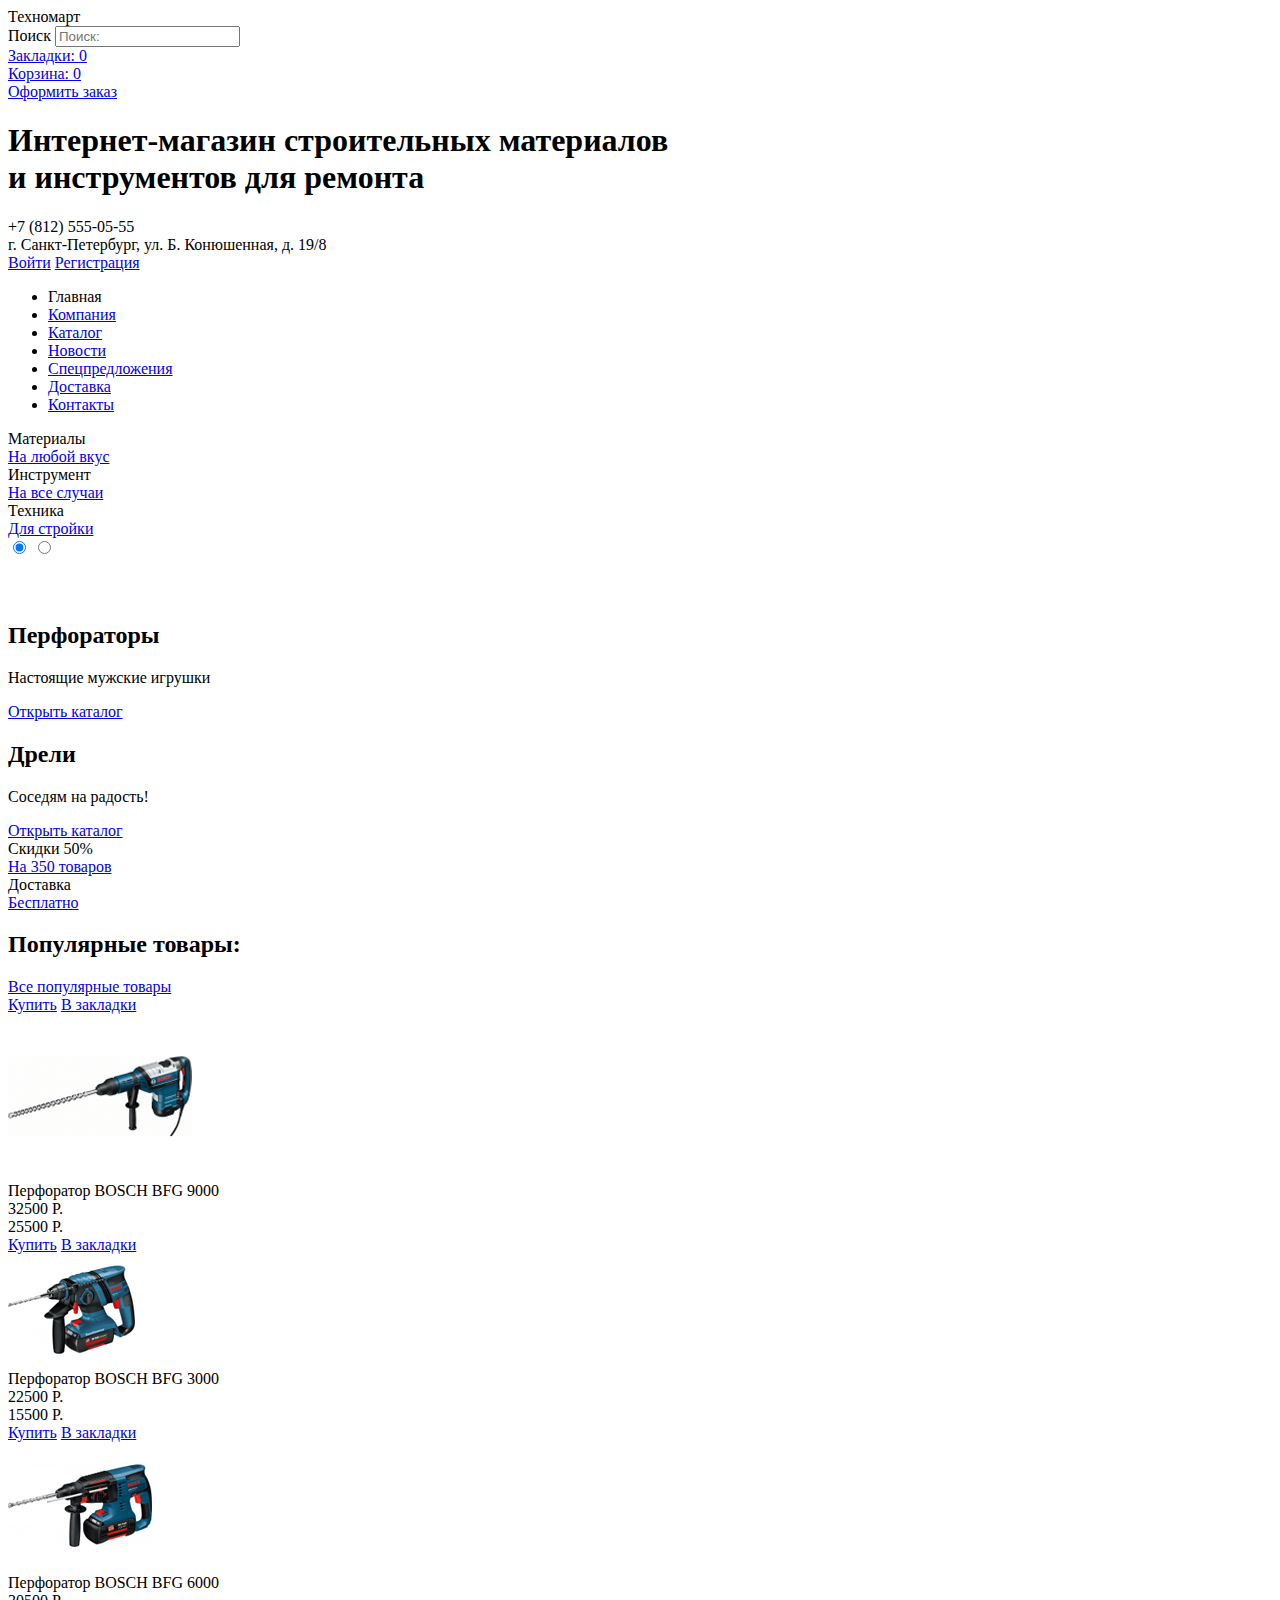
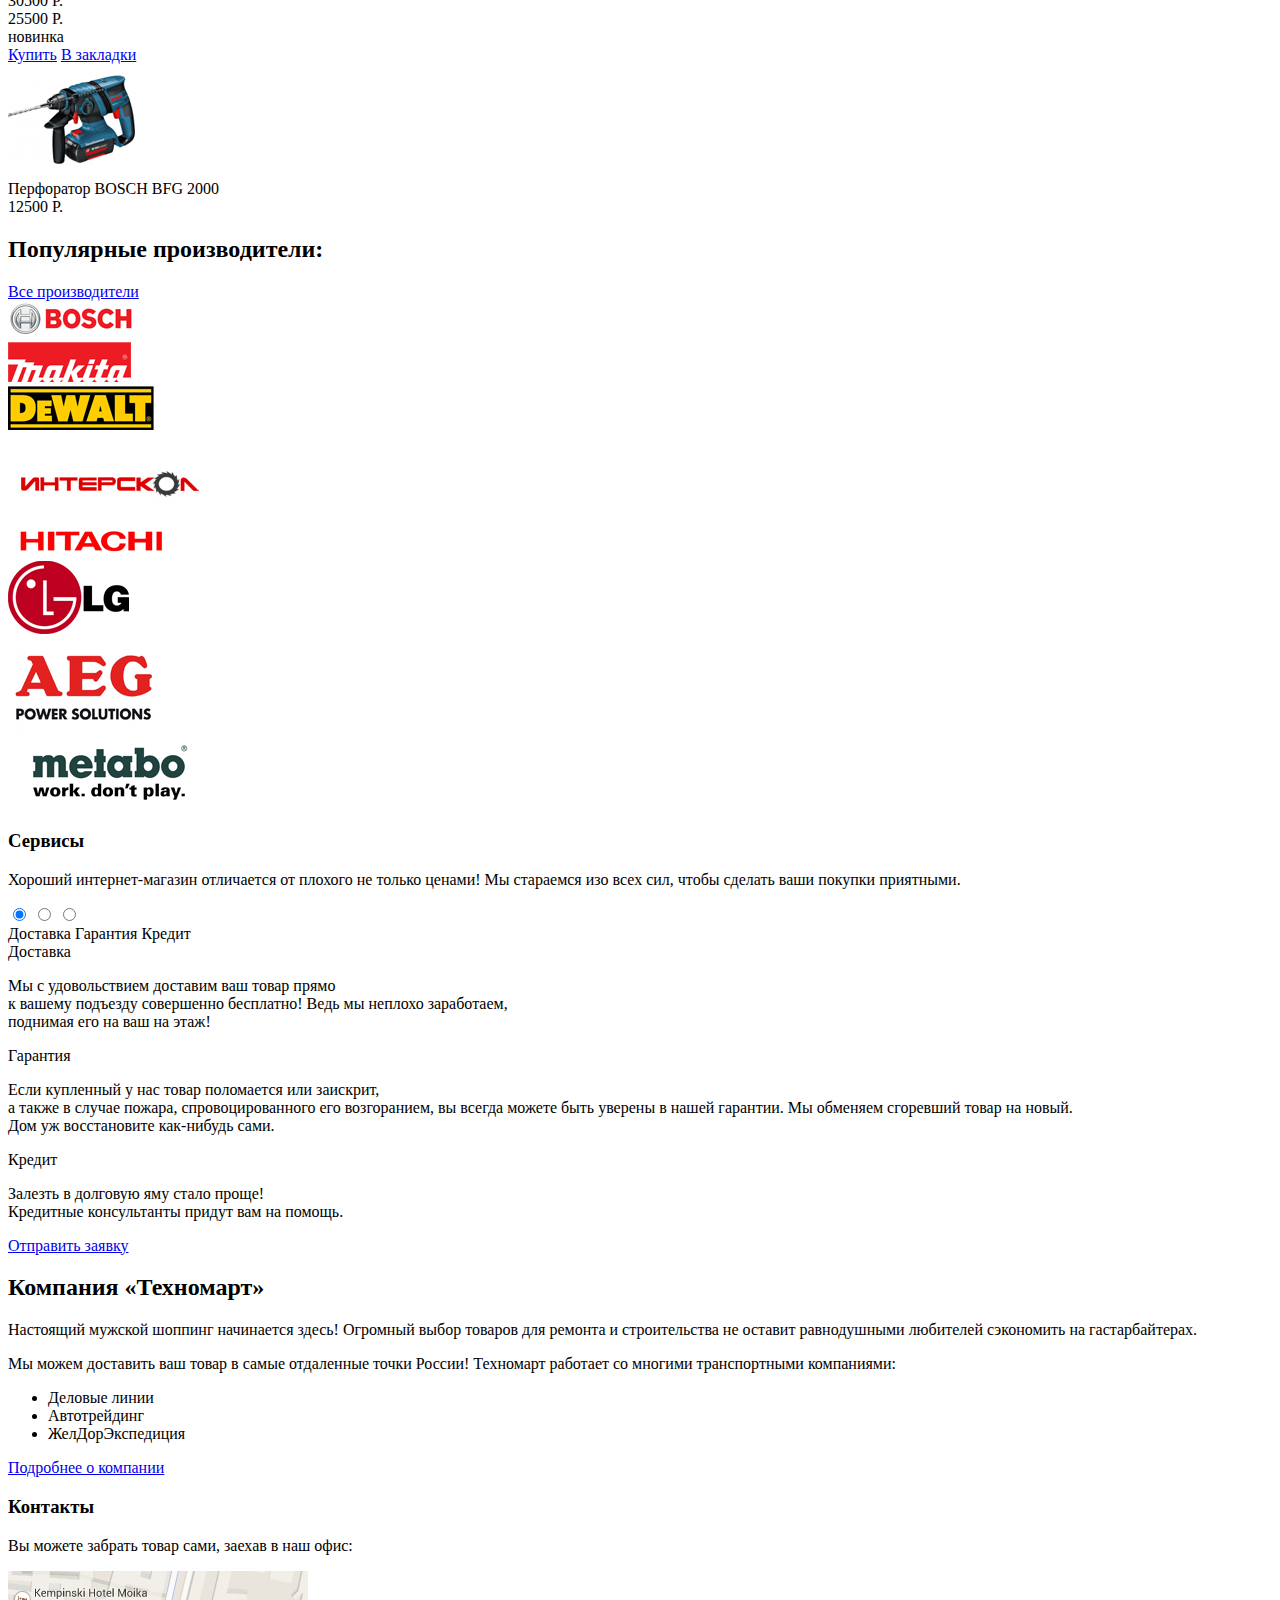
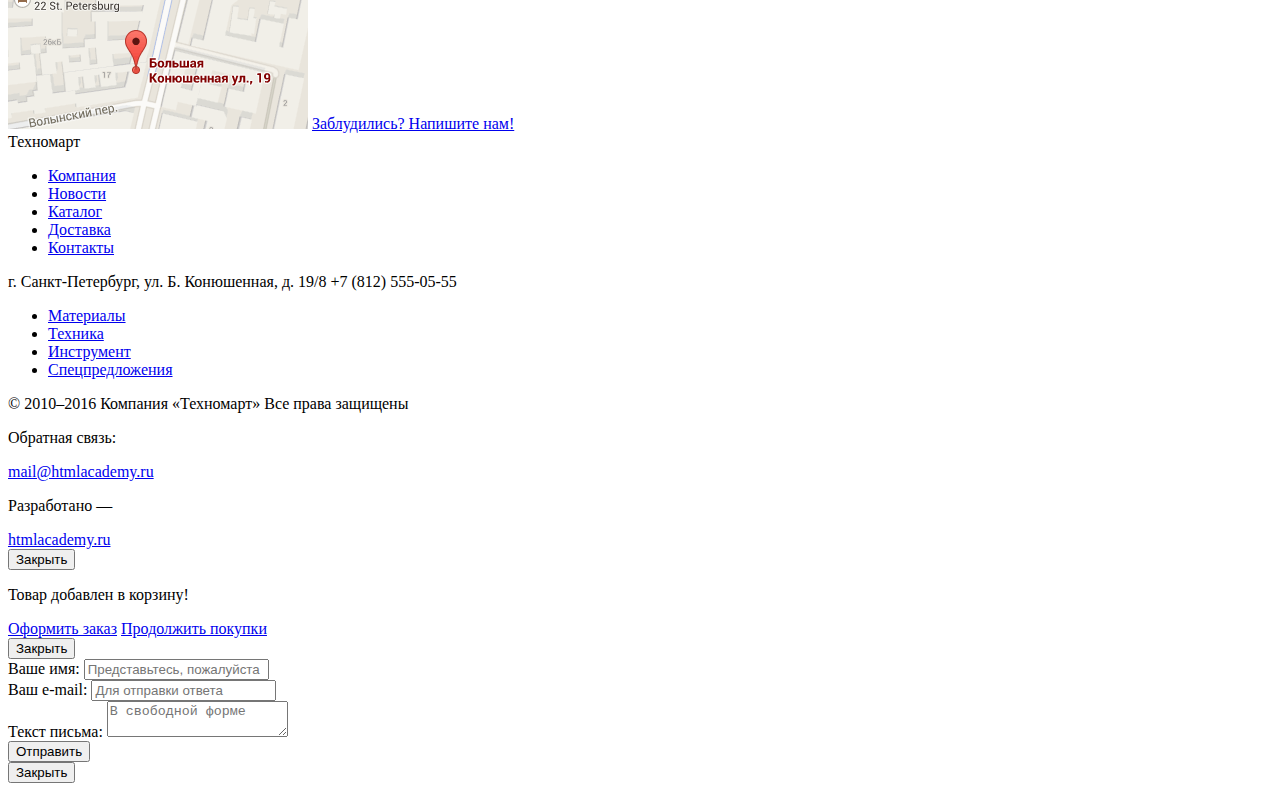
==== index.html @ 914dd33b "Add files via upload" ====
<!DOCTYPE html>
<html lang="ru">

<head>
    <meta charset="utf-8">
    <title>Техномарт-Интернет магазин строительных материалов
    </title>
    <link href="https://fonts.googleapis.com/css?family=Cuprum:400,400i%7CPT+Sans:400,700&amp;subset=cyrillic" rel="stylesheet">
    <link rel="stylesheet" href="css/normalize.css">
    <link rel="stylesheet" href="css/min.css">
</head>

<body>
    <header class="header-dominant">
        <div class="search-bookmarks">
            <div class="container clearfix">
                <a class="logo-techmart">Техномарт</a>
                <form class="formline" action="#" method="get">
                    <label for="search">Поиск</label>
                    <input type="search" class="input-formline" id="search" name="search" placeholder="Поиск:">
                </form>
                <div class="bookmark">
                    <a class="nav-line-links" href="#">Закладки: <span>0</span></a>
                </div>
                <div class="basket">
                    <a class="nav-line-links" href="#">Корзина: <span>0</span></a>
                </div>
                <div class="checkout">
                    <a class="nav-line-links" href="#">Оформить заказ</a>
                </div>
            </div>
        </div>
        <section class="header-low">
            <div class="container clearfix">
                <div class="header-left-block clearfix">
                    <h1 class="header-main-title">Интернет-магазин строительных материалов<br>и инструментов для ремонта</h1>
                    <div class="phone">+7 (812) 555-05-55
                    </div>
                    <div class="address">г. Санкт-Петербург, ул. Б. Конюшенная, д. 19/8
                    </div>
                </div>
                <div class="user-block">
                    <a class="enter" href="#">Войти</a>
                    <a class="registration" href="#">Регистрация</a>
                </div>
            </div>
            <div class="container clearfix">
                <nav class="main-menu clearfix">
                    <ul class="nav-menu">
                        <li>
                            <a class="header-nav">Главная</a>
                        </li>
                        <li>
                            <a class="header-nav" href="#">Компания</a>
                        </li>
                        <li>
                            <a class="header-nav" href="catalog.html">Каталог</a>
                        </li>
                        <li>
                            <a class="header-nav" href="#">Новости</a>
                        </li>
                        <li>
                            <a class="header-nav" href="#">Спецпредложения</a>
                        </li>
                        <li>
                            <a class="header-nav" href="#">Доставка</a>
                        </li>
                        <li>
                            <a class="header-nav" href="#">Контакты</a>
                        </li>
                    </ul>
                </nav>
            </div>
        </section>
    </header>
    <main>
        <div class="container clearfix">
            <div class="all-promo">
                <div class="up-promo clearfix">
                    <div class="content-block-a">
                        <div class="items-name">Материалы</div>
                        <div class="badge-new">
                        </div>
                        <a class="color-links" href="#">На любой вкус</a>
                    </div>
                    <div class="content-block-b">
                        <div class="items-name">Инструмент</div>
                        <a class="color-links" href="#">На все случаи</a>
                    </div>
                    <div class="content-block-c">
                        <div class="items-name">Техника</div>
                        <a class="color-links" href="#">Для стройки</a>
                    </div>
                </div>
                <div class="down-promo clearfix">
                    <div class="slider">
                        <input type="radio" id="botn-1" name="f-controls" checked>
                        <input type="radio" id="botn-2" name="f-controls">
                        <div class="slider-controls">
                            <label for="botn-1"><span class="left"><img src="img/icon-left.png" width="22" height="40" alt="<"></span></label>
                            <label for="botn-2"><span class="right"><img src="img/icon-right.png" width="22" height="40" alt=">"></span></label>
                        </div>
                        <div class="slides">
                            <div class="slide">
                                <h2 class="slide-title">Перфораторы</h2>
                                <p class="slide-text">Наcтоящие мужские игрушки</p>
                                <a class="open-catalog" href="catalog.html">Открыть каталог</a>
                            </div>
                            <div class="slide">
                                <h2 class="slide-title">Дрели</h2>
                                <p class="slide-text">Cоседям на радость!</p>
                                <a class="open-catalog" href="#">Открыть каталог</a>
                            </div>
                        </div>
                    </div>
                    <div class="down-promo-right">
                        <div class="content-block-d">
                            <div class="items-name">Скидки 50%</div>
                            <a class="color-links" href="#">На 350 товаров</a>
                        </div>
                        <div class="content-block-e">
                            <div class="items-name">Доставка</div>
                            <a class="color-links" href="#">Бесплатно</a>
                        </div>
                    </div>
                </div>
            </div>
            <div class="popular-products clearfix">
                <h2 class="main-pop-products">Популярные товары:</h2>
                <a class="link-main-pop-products" href="#">Все популярные товары</a>
            </div>
            <div class="items">
                <div class="item">
                    <div class="actions">
                        <a class="buy" href="#">Купить</a>
                        <a class="buy-bookmarks" href="#">В закладки</a>
                    </div>
                    <div class="item-image">
                        <img class="perforator" src="img/9000.jpg" width="184" height="164" alt="Перфоратор">
                    </div>
                    <div class="item-title">Перфоратор BOSCH BFG 9000
                    </div>
                    <div class="del">32500 Р.
                    </div>
                    <div class="price">25500 Р.
                    </div>
                </div>
                <div class="item">
                    <div class="actions">
                        <a class="buy" href="#">Купить</a>
                        <a class="buy-bookmarks" href="#">В закладки</a>
                    </div>
                    <div class="item-image">
                        <img class="perforator two" src="img/3000.png" width="127" height="112" alt="Перфоратор">
                    </div>
                    <div class="item-title">Перфоратор BOSCH BFG 3000
                    </div>
                    <div class="del">22500 P.
                    </div>
                    <div class="price">15500 P.
                    </div>
                </div>
                <div class="item">
                    <div class="actions">
                        <a class="buy" href="#">Купить</a>
                        <a class="buy-bookmarks" href="#">В закладки</a>
                    </div>
                    <div class="item-image">
                        <img class="perforator three" src="img/6000.jpg" width="144" height="128" alt="Перфоратор">
                    </div>
                    <div class="item-title">Перфоратор BOSCH BFG 6000
                    </div>
                    <div class="del">30500 Р.
                    </div>
                    <div class="price">25500 Р.
                    </div>
                </div>
                <div class="item">
                    <div class="flag flag-new">новинка
                    </div>
                    <div class="actions">
                        <a class="buy" href="#">Купить</a>
                        <a class="buy-bookmarks" href="#">В закладки</a>
                    </div>
                    <div class="item-image">
                        <img class="perforator four" src="img/2000.jpg" width="127" height="112" alt="Перфоратор">
                    </div>
                    <div class="item-title">Перфоратор BOSCH BFG 2000
                    </div>
                    <div class="price">12500 Р.
                    </div>
                </div>
            </div>
        </div>
        <div class="container clearfix">
            <div class="popular-products brand-head clearfix">
                <h2 class="main-pop-products">Популярные производители:</h2>
                <a class="link-main-pop-products" href="#">Все производители</a>
            </div>
            <div class="brands">
                <a class="brand-badge" href="#"><img src="img/bosch.png" width="126" height="37" alt="Bosch"></a>
            </div>
            <div class="brands">
                <a class="brand-badge-2" href="#"><img src="img/Makita.png " width="123" height="40" alt="Makita"></a>
            </div>
            <div class="brands">
                <a class="brand-badge-3" href="#"><img src="img/DeWALT.png " width="146" height="44" alt="DeWalt"></a>
            </div>
            <div class="brands">
                <a class="brand-badge-4" href="#"><img src="img/Interskol.png" width="200" height="88" alt="Интерскол"></a>
            </div>
            <div class="brands">
                <a class="brand-badge-5" href="#"><img src="img/Hitachi.png" width="169" height="31" alt="Hitachi"></a>
            </div>
            <div class="brands">
                <a class="brand-badge-6" href="#"><img src="img/LG.png" width="121" height="73" alt="LG"></a>
            </div>
            <div class="brands">
                <a class="brand-badge-7" href="#"><img src="img/AEG.png" width="151" height="96" alt="AEG"></a>
            </div>
            <div class="brands">
                <a class="brand-badge-6" href="#"><img src="img/Metabo.png" width="204" height="69" alt="Metabo"></a>
            </div>
        </div>
        <section class="services">
            <div class="container clearfix">
                <h3 class="h-down">Сервисы</h3>
                <p class="pre-slider">Хороший интернет-магазин отличается от плохого не только ценами! Мы стараемся изо всех сил, чтобы сделать
                    ваши покупки приятными.</p>
                <div class="s-slider">
                    <input type="radio" id="btn-1" name="controls" checked>
                    <input type="radio" id="btn-2" name="controls">
                    <input type="radio" id="btn-3" name="controls">
                    <div class="s-slider-controls">
                        <label for="btn-1">Доставка</label>
                        <label for="btn-2">Гарантия</label>
                        <label for="btn-3">Кредит</label>
                    </div>
                    <div class="s-slides">
                        <div class="s-slide">
                            <div class="s-slide-text">
                                <div class="title-s-slide">Доставка
                                </div>
                                <p class="s-slider-text2">Мы с удовольствием доставим ваш товар прямо<br>к вашему подъезду совершенно бесплатно! Ведь
                                    мы неплохо заработаем,<br>поднимая его на ваш на этаж!</p>
                            </div>
                        </div>
                        <div class="s-slide">
                            <div class="s-slide-text">
                                <div class="title-s-slide">Гарантия
                                </div>
                                <p>Если купленный у нас товар поломается или заискрит,<br>а также в случае пожара, спровоцированного
                                    его возгоранием, вы всегда можете быть уверены в нашей гарантии. Мы обменяем сгоревший
                                    товар на новый.<br>Дом уж восстановите как-нибудь сами.</p>
                            </div>
                        </div>
                        <div class="s-slide">
                            <div class="s-slide-text">
                                <div class="title-s-slide">Кредит
                                </div>
                                <p>Залезть в долговую яму стало проще!<br>Кредитные консультанты придут вам на помощь.</p>
                                <a class="credit-a" href="#">Отправить заявку</a>
                            </div>
                        </div>
                    </div>
                </div>
            </div>
        </section>
        <section class="maps">
            <div class="container clearfix">
                <div class="section-technomart">
                    <h2 class="h-down">Компания &laquo;Техномарт&raquo;</h2>
                    <p class="maps-text-1">Настоящий мужской шоппинг начинается здесь! Огромный выбор товаров для ремонта и строительства не оставит
                        равнодушными любителей сэкономить на гастарбайтерах.</p>
                    <p class="maps-text-2">Мы можем доставить ваш товар в самые отдаленные точки России! Техномарт работает со мнoгими транспортными
                        компаниями:
                    </p>
                    <ul>
                        <li class="shipping">Деловые линии</li>
                        <li class="shipping">Автотрейдинг</li>
                        <li class="shipping">ЖелДорЭкспедиция</li>
                    </ul>
                    <a class="btn" href="#">Подробнее о компании</a>
                </div>
                <div class="section-map">
                    <h3 class="h-down">Контакты</h3>
                    <p>Вы можете забрать товар сами, заехав в наш офис:</p>
                    <a class="js-open-map" href="https://yandex.ru/maps/?um=constructor%3AYdsburg61lhmFoOM_lhjQxJUyZzLpT1c&source=constructorLink"><img src="img/map.png" width="300" height="158" alt="Карта проезда"></a>
                    <a class="btn-feedback" href="#">Заблудились? Напишите нам!</a>
                </div>
            </div>
        </section>
    </main>
    <footer class="main-footer">
        <div class="blue-back">
            <div class="container clearfix">
                <div class="logo-low">
                    <a class="logo-techmart">Техномарт</a>
                </div>
                <nav class="low-menu-1">
                    <ul class="low-list-1">
                        <li>
                            <a href="#">Компания</a>
                        </li>
                        <li>
                            <a href="#">Новости</a>
                        </li>
                        <li>
                            <a href="catalog.html">Каталог</a>
                        </li>
                        <li>
                            <a href="#">Доставка</a>
                        </li>
                        <li>
                            <a href="#">Контакты</a>
                        </li>
                    </ul>
                </nav>
            </div>
            <div class="low-nav2">
                <div class="container clearfix">
                    <div class="footer-contacts">г. Санкт-Петербург, ул. Б. Конюшенная, д. 19/8 +7 (812) 555-05-55
                    </div>
                    <nav class="low-menu-2">
                        <ul class="low-list-2">
                            <li>
                                <a href="#">Материалы</a>
                            </li>
                            <li>
                                <a href="#">Техника</a>
                            </li>
                            <li>
                                <a href="#">Инструмент</a>
                            </li>
                            <li>
                                <a href="#">Спецпредложения</a>
                            </li>
                        </ul>
                    </nav>
                </div>
            </div>
        </div>
        <section class="footer-social">
            <div class="container clearfix">
                <div class="copyright">
                    <p>&#169; 2010&ndash;2016 Компания &laquo;Техномарт&raquo; Все права защищены</p>
                </div>
                <div class="social">
                    <a class="social-btn sprite-icon-vk" href="https://vk.com"></a>
                    <a class="social-btn sprite-icon-facebook" href="#"></a>
                    <a class="social-btn sprite-icon-instagramm" href="#"></a>
                </div>
                <div class="developer">
                    <p>Обратная связь:</p>
                    <a href="mailto:mail@htmlacademy.ru">mail@htmlacademy.ru</a>
                </div>
                <div class="developer end">
                    <p>Разработано &mdash;</p>
                    <a href="#">htmlacademy.ru</a>
                </div>
            </div>
        </section>
    </footer>
    <!--модальные окна-->
    <div class="pop-up-basket">
        <button class="pop-up-basket-close" type="button" title="Закрыть">Закрыть</button>
        <div class="pop-up-order">
            <p class="pop-up-message">Товар добавлен в корзину!</p>
        </div>
        <a href="#" class="link-main-pop-products order">Оформить заказ</a>
        <a href="#" class="link-main-pop-products continue">Продолжить покупки</a>
    </div>
    <form class="pop-up-letter" action="https://echo.htmlacademy.ru" method="post">
        <button class="pop-up-basket-close" type="button" title="Закрыть">Закрыть</button>
        <div class="name-field">
            <label for="name">Ваше имя:</label>
            <input type="text" id="name" name="name" placeholder="Представьтесь, пожалуйста" required>
        </div>
        <div class="email-field">
            <label for="mail">Ваш e-mail:</label>
            <input type="email" id="mail" name="email" placeholder="Для отправки ответа" required>
        </div>
        <div class="letter-text">
            <label for="letter">Текст письма:</label>
            <textarea id="letter" name="letter" placeholder="В свободной форме" required></textarea>
        </div>
        <button type="submit" class="link-main-pop-products pop-up-btn">Отправить</button>
    </form>
    <div class="modal-content-map">
        <button class="pop-up-basket-close map-close" type="button" title="Закрыть">Закрыть</button>
        <script type="text/javascript" charset="utf-8" async src="https://api-maps.yandex.ru/services/constructor/1.0/js/?sid=Ydsburg61lhmFoOM_lhjQxJUyZzLpT1c&amp;width=940&amp;height=476&amp;lang=ru_RU&amp;sourceType=constructor&amp;scroll=true"></script>
    </div>
    <script src="js/min.js"></script>
</body>

</html>
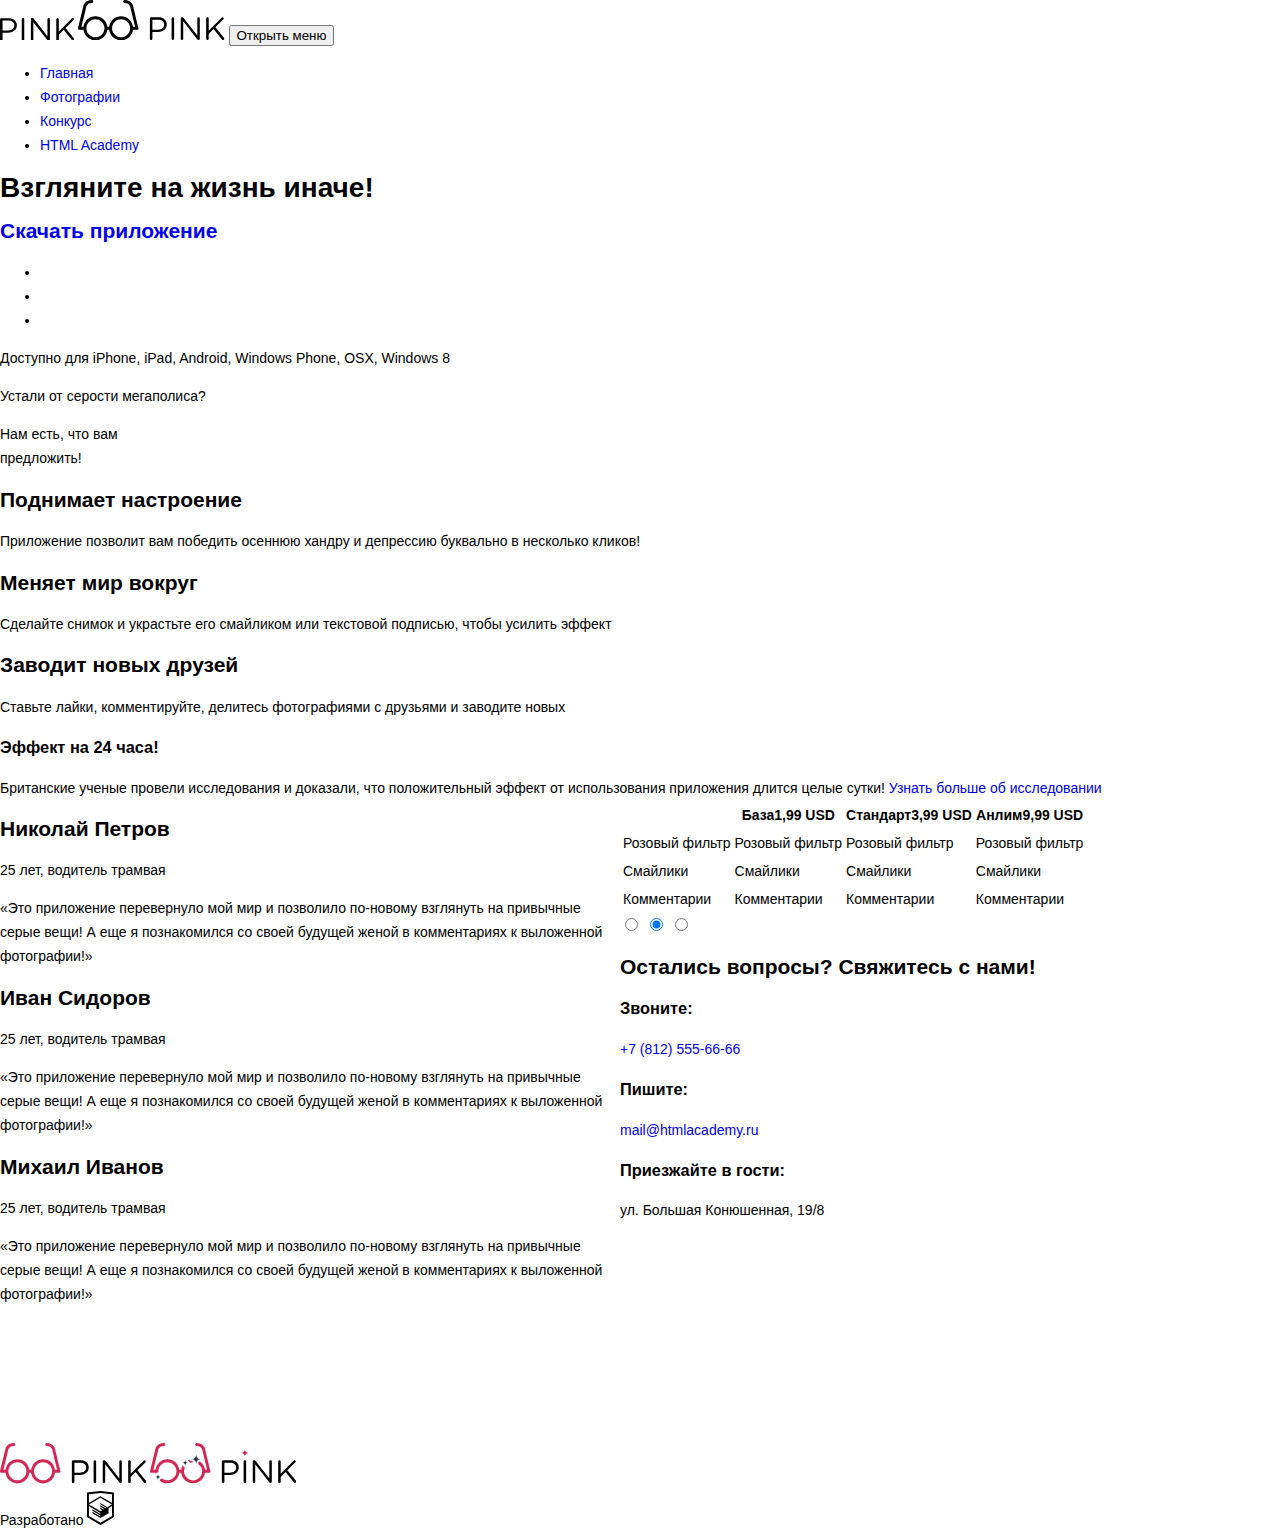
==== commit be321415: "Update index.html" ====
--- a/index.html
+++ b/index.html
@@ -2,395 +2,284 @@
 <html lang="ru">
 
 <head>
-    <meta charset="utf-8">
-    <title>Техномарт-Интернет магазин строительных материалов
-    </title>
-    <link href="https://fonts.googleapis.com/css?family=Cuprum:400,400i%7CPT+Sans:400,700&amp;subset=cyrillic" rel="stylesheet">
-    <link rel="stylesheet" href="css/normalize.css">
-    <link rel="stylesheet" href="css/min.css">
+  <meta charset="utf-8">
+  <meta name="viewport" content="width=device-width, inital-scale=1.0">
+  <meta name="format-detection" content="telephone=no">
+  <title>HTML Academy: Пинк</title>
+  <link rel="stylesheet" href="css/animate.css">
+  <link rel="stylesheet" href="css/style.css">
+  <script src="js/wow.min.js"></script>
 </head>
 
 <body>
-    <header class="header-dominant">
-        <div class="search-bookmarks">
-            <div class="container clearfix">
-                <a class="logo-techmart">Техномарт</a>
-                <form class="formline" action="#" method="get">
-                    <label for="search">Поиск</label>
-                    <input type="search" class="input-formline" id="search" name="search" placeholder="Поиск:">
-                </form>
-                <div class="bookmark">
-                    <a class="nav-line-links" href="#">Закладки: <span>0</span></a>
-                </div>
-                <div class="basket">
-                    <a class="nav-line-links" href="#">Корзина: <span>0</span></a>
-                </div>
-                <div class="checkout">
-                    <a class="nav-line-links" href="#">Оформить заказ</a>
-                </div>
-            </div>
-        </div>
-        <section class="header-low">
-            <div class="container clearfix">
-                <div class="header-left-block clearfix">
-                    <h1 class="header-main-title">Интернет-магазин строительных материалов<br>и инструментов для ремонта</h1>
-                    <div class="phone">+7 (812) 555-05-55
-                    </div>
-                    <div class="address">г. Санкт-Петербург, ул. Б. Конюшенная, д. 19/8
-                    </div>
-                </div>
-                <div class="user-block">
-                    <a class="enter" href="#">Войти</a>
-                    <a class="registration" href="#">Регистрация</a>
-                </div>
-            </div>
-            <div class="container clearfix">
-                <nav class="main-menu clearfix">
-                    <ul class="nav-menu">
-                        <li>
-                            <a class="header-nav">Главная</a>
-                        </li>
-                        <li>
-                            <a class="header-nav" href="#">Компания</a>
-                        </li>
-                        <li>
-                            <a class="header-nav" href="catalog.html">Каталог</a>
-                        </li>
-                        <li>
-                            <a class="header-nav" href="#">Новости</a>
-                        </li>
-                        <li>
-                            <a class="header-nav" href="#">Спецпредложения</a>
-                        </li>
-                        <li>
-                            <a class="header-nav" href="#">Доставка</a>
-                        </li>
-                        <li>
-                            <a class="header-nav" href="#">Контакты</a>
-                        </li>
-                    </ul>
-                </nav>
-            </div>
-        </section>
-    </header>
-    <main>
-        <div class="container clearfix">
-            <div class="all-promo">
-                <div class="up-promo clearfix">
-                    <div class="content-block-a">
-                        <div class="items-name">Материалы</div>
-                        <div class="badge-new">
-                        </div>
-                        <a class="color-links" href="#">На любой вкус</a>
-                    </div>
-                    <div class="content-block-b">
-                        <div class="items-name">Инструмент</div>
-                        <a class="color-links" href="#">На все случаи</a>
-                    </div>
-                    <div class="content-block-c">
-                        <div class="items-name">Техника</div>
-                        <a class="color-links" href="#">Для стройки</a>
-                    </div>
-                </div>
-                <div class="down-promo clearfix">
-                    <div class="slider">
-                        <input type="radio" id="botn-1" name="f-controls" checked>
-                        <input type="radio" id="botn-2" name="f-controls">
-                        <div class="slider-controls">
-                            <label for="botn-1"><span class="left"><img src="img/icon-left.png" width="22" height="40" alt="<"></span></label>
-                            <label for="botn-2"><span class="right"><img src="img/icon-right.png" width="22" height="40" alt=">"></span></label>
-                        </div>
-                        <div class="slides">
-                            <div class="slide">
-                                <h2 class="slide-title">Перфораторы</h2>
-                                <p class="slide-text">Наcтоящие мужские игрушки</p>
-                                <a class="open-catalog" href="catalog.html">Открыть каталог</a>
-                            </div>
-                            <div class="slide">
-                                <h2 class="slide-title">Дрели</h2>
-                                <p class="slide-text">Cоседям на радость!</p>
-                                <a class="open-catalog" href="#">Открыть каталог</a>
-                            </div>
-                        </div>
-                    </div>
-                    <div class="down-promo-right">
-                        <div class="content-block-d">
-                            <div class="items-name">Скидки 50%</div>
-                            <a class="color-links" href="#">На 350 товаров</a>
-                        </div>
-                        <div class="content-block-e">
-                            <div class="items-name">Доставка</div>
-                            <a class="color-links" href="#">Бесплатно</a>
-                        </div>
-                    </div>
-                </div>
-            </div>
-            <div class="popular-products clearfix">
-                <h2 class="main-pop-products">Популярные товары:</h2>
-                <a class="link-main-pop-products" href="#">Все популярные товары</a>
-            </div>
-            <div class="items">
-                <div class="item">
-                    <div class="actions">
-                        <a class="buy" href="#">Купить</a>
-                        <a class="buy-bookmarks" href="#">В закладки</a>
-                    </div>
-                    <div class="item-image">
-                        <img class="perforator" src="img/9000.jpg" width="184" height="164" alt="Перфоратор">
-                    </div>
-                    <div class="item-title">Перфоратор BOSCH BFG 9000
-                    </div>
-                    <div class="del">32500 Р.
-                    </div>
-                    <div class="price">25500 Р.
-                    </div>
-                </div>
-                <div class="item">
-                    <div class="actions">
-                        <a class="buy" href="#">Купить</a>
-                        <a class="buy-bookmarks" href="#">В закладки</a>
-                    </div>
-                    <div class="item-image">
-                        <img class="perforator two" src="img/3000.png" width="127" height="112" alt="Перфоратор">
-                    </div>
-                    <div class="item-title">Перфоратор BOSCH BFG 3000
-                    </div>
-                    <div class="del">22500 P.
-                    </div>
-                    <div class="price">15500 P.
-                    </div>
-                </div>
-                <div class="item">
-                    <div class="actions">
-                        <a class="buy" href="#">Купить</a>
-                        <a class="buy-bookmarks" href="#">В закладки</a>
-                    </div>
-                    <div class="item-image">
-                        <img class="perforator three" src="img/6000.jpg" width="144" height="128" alt="Перфоратор">
-                    </div>
-                    <div class="item-title">Перфоратор BOSCH BFG 6000
-                    </div>
-                    <div class="del">30500 Р.
-                    </div>
-                    <div class="price">25500 Р.
-                    </div>
-                </div>
-                <div class="item">
-                    <div class="flag flag-new">новинка
-                    </div>
-                    <div class="actions">
-                        <a class="buy" href="#">Купить</a>
-                        <a class="buy-bookmarks" href="#">В закладки</a>
-                    </div>
-                    <div class="item-image">
-                        <img class="perforator four" src="img/2000.jpg" width="127" height="112" alt="Перфоратор">
-                    </div>
-                    <div class="item-title">Перфоратор BOSCH BFG 2000
-                    </div>
-                    <div class="price">12500 Р.
-                    </div>
-                </div>
-            </div>
-        </div>
-        <div class="container clearfix">
-            <div class="popular-products brand-head clearfix">
-                <h2 class="main-pop-products">Популярные производители:</h2>
-                <a class="link-main-pop-products" href="#">Все производители</a>
-            </div>
-            <div class="brands">
-                <a class="brand-badge" href="#"><img src="img/bosch.png" width="126" height="37" alt="Bosch"></a>
-            </div>
-            <div class="brands">
-                <a class="brand-badge-2" href="#"><img src="img/Makita.png " width="123" height="40" alt="Makita"></a>
-            </div>
-            <div class="brands">
-                <a class="brand-badge-3" href="#"><img src="img/DeWALT.png " width="146" height="44" alt="DeWalt"></a>
-            </div>
-            <div class="brands">
-                <a class="brand-badge-4" href="#"><img src="img/Interskol.png" width="200" height="88" alt="Интерскол"></a>
-            </div>
-            <div class="brands">
-                <a class="brand-badge-5" href="#"><img src="img/Hitachi.png" width="169" height="31" alt="Hitachi"></a>
-            </div>
-            <div class="brands">
-                <a class="brand-badge-6" href="#"><img src="img/LG.png" width="121" height="73" alt="LG"></a>
-            </div>
-            <div class="brands">
-                <a class="brand-badge-7" href="#"><img src="img/AEG.png" width="151" height="96" alt="AEG"></a>
-            </div>
-            <div class="brands">
-                <a class="brand-badge-6" href="#"><img src="img/Metabo.png" width="204" height="69" alt="Metabo"></a>
-            </div>
-        </div>
-        <section class="services">
-            <div class="container clearfix">
-                <h3 class="h-down">Сервисы</h3>
-                <p class="pre-slider">Хороший интернет-магазин отличается от плохого не только ценами! Мы стараемся изо всех сил, чтобы сделать
-                    ваши покупки приятными.</p>
-                <div class="s-slider">
-                    <input type="radio" id="btn-1" name="controls" checked>
-                    <input type="radio" id="btn-2" name="controls">
-                    <input type="radio" id="btn-3" name="controls">
-                    <div class="s-slider-controls">
-                        <label for="btn-1">Доставка</label>
-                        <label for="btn-2">Гарантия</label>
-                        <label for="btn-3">Кредит</label>
-                    </div>
-                    <div class="s-slides">
-                        <div class="s-slide">
-                            <div class="s-slide-text">
-                                <div class="title-s-slide">Доставка
-                                </div>
-                                <p class="s-slider-text2">Мы с удовольствием доставим ваш товар прямо<br>к вашему подъезду совершенно бесплатно! Ведь
-                                    мы неплохо заработаем,<br>поднимая его на ваш на этаж!</p>
-                            </div>
-                        </div>
-                        <div class="s-slide">
-                            <div class="s-slide-text">
-                                <div class="title-s-slide">Гарантия
-                                </div>
-                                <p>Если купленный у нас товар поломается или заискрит,<br>а также в случае пожара, спровоцированного
-                                    его возгоранием, вы всегда можете быть уверены в нашей гарантии. Мы обменяем сгоревший
-                                    товар на новый.<br>Дом уж восстановите как-нибудь сами.</p>
-                            </div>
-                        </div>
-                        <div class="s-slide">
-                            <div class="s-slide-text">
-                                <div class="title-s-slide">Кредит
-                                </div>
-                                <p>Залезть в долговую яму стало проще!<br>Кредитные консультанты придут вам на помощь.</p>
-                                <a class="credit-a" href="#">Отправить заявку</a>
-                            </div>
-                        </div>
-                    </div>
-                </div>
-            </div>
-        </section>
-        <section class="maps">
-            <div class="container clearfix">
-                <div class="section-technomart">
-                    <h2 class="h-down">Компания &laquo;Техномарт&raquo;</h2>
-                    <p class="maps-text-1">Настоящий мужской шоппинг начинается здесь! Огромный выбор товаров для ремонта и строительства не оставит
-                        равнодушными любителей сэкономить на гастарбайтерах.</p>
-                    <p class="maps-text-2">Мы можем доставить ваш товар в самые отдаленные точки России! Техномарт работает со мнoгими транспортными
-                        компаниями:
-                    </p>
-                    <ul>
-                        <li class="shipping">Деловые линии</li>
-                        <li class="shipping">Автотрейдинг</li>
-                        <li class="shipping">ЖелДорЭкспедиция</li>
-                    </ul>
-                    <a class="btn" href="#">Подробнее о компании</a>
-                </div>
-                <div class="section-map">
-                    <h3 class="h-down">Контакты</h3>
-                    <p>Вы можете забрать товар сами, заехав в наш офис:</p>
-                    <a class="js-open-map" href="https://yandex.ru/maps/?um=constructor%3AYdsburg61lhmFoOM_lhjQxJUyZzLpT1c&source=constructorLink"><img src="img/map.png" width="300" height="158" alt="Карта проезда"></a>
-                    <a class="btn-feedback" href="#">Заблудились? Напишите нам!</a>
-                </div>
-            </div>
-        </section>
-    </main>
-    <footer class="main-footer">
-        <div class="blue-back">
-            <div class="container clearfix">
-                <div class="logo-low">
-                    <a class="logo-techmart">Техномарт</a>
-                </div>
-                <nav class="low-menu-1">
-                    <ul class="low-list-1">
-                        <li>
-                            <a href="#">Компания</a>
-                        </li>
-                        <li>
-                            <a href="#">Новости</a>
-                        </li>
-                        <li>
-                            <a href="catalog.html">Каталог</a>
-                        </li>
-                        <li>
-                            <a href="#">Доставка</a>
-                        </li>
-                        <li>
-                            <a href="#">Контакты</a>
-                        </li>
-                    </ul>
-                </nav>
-            </div>
-            <div class="low-nav2">
-                <div class="container clearfix">
-                    <div class="footer-contacts">г. Санкт-Петербург, ул. Б. Конюшенная, д. 19/8 +7 (812) 555-05-55
-                    </div>
-                    <nav class="low-menu-2">
-                        <ul class="low-list-2">
-                            <li>
-                                <a href="#">Материалы</a>
-                            </li>
-                            <li>
-                                <a href="#">Техника</a>
-                            </li>
-                            <li>
-                                <a href="#">Инструмент</a>
-                            </li>
-                            <li>
-                                <a href="#">Спецпредложения</a>
-                            </li>
-                        </ul>
-                    </nav>
-                </div>
-            </div>
-        </div>
-        <section class="footer-social">
-            <div class="container clearfix">
-                <div class="copyright">
-                    <p>&#169; 2010&ndash;2016 Компания &laquo;Техномарт&raquo; Все права защищены</p>
-                </div>
-                <div class="social">
-                    <a class="social-btn sprite-icon-vk" href="https://vk.com"></a>
-                    <a class="social-btn sprite-icon-facebook" href="#"></a>
-                    <a class="social-btn sprite-icon-instagramm" href="#"></a>
-                </div>
-                <div class="developer">
-                    <p>Обратная связь:</p>
-                    <a href="mailto:mail@htmlacademy.ru">mail@htmlacademy.ru</a>
-                </div>
-                <div class="developer end">
-                    <p>Разработано &mdash;</p>
-                    <a href="#">htmlacademy.ru</a>
-                </div>
-            </div>
-        </section>
+  <header class="page-header">
+    <div class="page-header__control-panel">
+      <div class="page-header__container">
+        <a class="page-header__logo" href="#">
+          <svg class="page-header__logomobile" id="Layer_01"  x="0px" y="0px" width="74.426px" height="22.859px" viewBox="0 0 74.426 22.859" enable-background="new 0 0 74.426 22.859" xml:space="preserve">
+            <g>
+              <path d="M0,1.449c0-0.708,0.58-1.288,1.256-1.288h7.18c5.087,0,8.436,2.704,8.436,7.147v0.064 c0,4.861-4.057,7.373-8.854,7.373H2.544v6.825c0,0.708-0.58,1.288-1.288,1.288C0.58,22.859,0,22.279,0,21.571V1.449z M8.114,12.428 c3.734,0,6.182-1.996,6.182-4.958V7.405c0-3.22-2.415-4.894-6.054-4.894H2.544v9.917H8.114z"/>
+              <path d="M21.729,1.288C21.729,0.58,22.308,0,22.983,0c0.709,0,1.288,0.58,1.288,1.288v20.283 c0,0.708-0.579,1.288-1.288,1.288c-0.676,0-1.255-0.58-1.255-1.288V1.288z"/>
+              <path d="M30.87,1.32c0-0.676,0.579-1.256,1.256-1.256h0.354c0.58,0,0.934,0.29,1.288,0.74l13.684,17.45V1.256 C47.451,0.58,47.998,0,48.707,0c0.676,0,1.223,0.58,1.223,1.256v20.348c0,0.676-0.482,1.191-1.158,1.191h-0.129 c-0.548,0-0.934-0.322-1.32-0.772L33.349,4.153v17.45c0,0.676-0.547,1.256-1.255,1.256c-0.677,0-1.224-0.58-1.224-1.256V1.32z"/>
+              <path d="M56.3,1.288C56.3,0.58,56.879,0,57.556,0c0.708,0,1.287,0.58,1.287,1.288v12.331L71.689,0.451 C71.979,0.193,72.269,0,72.688,0c0.676,0,1.224,0.612,1.224,1.256c0,0.354-0.161,0.644-0.419,0.901l-7.984,7.92l8.564,10.561 c0.225,0.29,0.354,0.547,0.354,0.934c0,0.676-0.579,1.288-1.287,1.288c-0.483,0-0.806-0.258-1.03-0.58l-8.403-10.463l-4.862,4.861 v4.894c0,0.708-0.579,1.288-1.287,1.288c-0.677,0-1.256-0.58-1.256-1.288V1.288z"/>
+            </g>
+          </svg>
+          <svg class="page-header__logotablet" id="Layer_02" x="0px" y="0px" width="146.3px" height="40.375px" viewBox="0 0 146.3 40.375" enable-background="new 0 0 146.3 40.375" xml:space="preserve">
+            <g>
+              <path d="M71.874,18.661c0-0.708,0.58-1.288,1.256-1.288h7.18c5.087,0,8.436,2.704,8.436,7.146v0.064 c0,4.861-4.057,7.373-8.854,7.373h-5.475v6.825c0,0.708-0.58,1.288-1.288,1.288c-0.676,0-1.256-0.58-1.256-1.288V18.661z M79.988,29.641c3.734,0,6.182-1.996,6.182-4.959v-0.063c0-3.22-2.414-4.894-6.053-4.894h-5.699v9.917H79.988L79.988,29.641z"/>
+              <path d="M93.603,18.5c0-0.708,0.579-1.288,1.255-1.288c0.709,0,1.288,0.58,1.288,1.288v20.283 c0,0.708-0.579,1.287-1.288,1.287c-0.676,0-1.255-0.579-1.255-1.287V18.5z"/>
+              <path d="M102.744,18.532c0-0.676,0.58-1.256,1.256-1.256h0.354c0.58,0,0.935,0.29,1.288,0.74l13.684,17.45V18.468 c0-0.676,0.547-1.256,1.256-1.256c0.676,0,1.224,0.58,1.224,1.256v20.349c0,0.676-0.481,1.19-1.158,1.19h-0.129c-0.548,0-0.935-0.321-1.319-0.772l-13.975-17.868v17.45c0,0.676-0.547,1.256-1.256,1.256c-0.676,0-1.223-0.58-1.223-1.256V18.532 H102.744z"/>
+              <path d="M128.173,18.5c0-0.708,0.58-1.288,1.257-1.288c0.708,0,1.286,0.58,1.286,1.288v12.331l12.848-13.168 c0.29-0.257,0.579-0.451,0.998-0.451c0.676,0,1.225,0.612,1.225,1.256c0,0.354-0.162,0.644-0.42,0.901l-7.984,7.92l8.564,10.561 c0.225,0.291,0.354,0.547,0.354,0.935c0,0.676-0.578,1.288-1.286,1.288c-0.483,0-0.806-0.258-1.03-0.58l-8.402-10.463l-4.863,4.861 v4.894c0,0.708-0.578,1.288-1.286,1.288c-0.677,0-1.257-0.58-1.257-1.288V18.5H128.173z"/>
+            </g>
+            <path d="M60.498,28.266"/>
+            <path d="M60.462,28.016c-0.002-0.009-5.175-21.365-5.175-21.365C54.926,4.303,52.694,0,46.688,0 c-0.829,0-1.5,0.671-1.5,1.5s0.671,1.5,1.5,1.5c4.856,0,5.575,3.729,5.639,4.143l4.767,19.701h-2.073 c-0.742-5.927-5.802-10.531-11.927-10.531s-11.186,4.604-11.927,10.531h-1.82c-0.741-5.927-5.802-10.531-11.927-10.531 S6.235,20.917,5.493,26.844H3.42L8.187,7.143C8.25,6.729,8.97,3,13.826,3c0.829,0,1.5-0.671,1.5-1.5S14.655,0,13.826,0 C7.82,0,5.588,4.303,5.227,6.651c0,0-5.173,21.356-5.175,21.365c-0.266,1.109,0.531,1.826,1.426,1.826 c0.012,0,0.023,0.004,0.036,0.004h3.982c0.741,5.926,5.802,10.53,11.927,10.53s11.185-4.604,11.927-10.53h1.814 c0.742,5.926,5.802,10.53,11.927,10.53s11.186-4.604,11.927-10.53H59c0.012,0,0.023-0.004,0.036-0.004 C59.931,29.842,60.728,29.125,60.462,28.016z M26.315,29.844c-0.715,4.272-4.421,7.531-8.896,7.531c-4.475,0-8.18-3.259-8.896-7.531 c-0.082-0.488-0.135-0.988-0.135-1.5s0.053-1.011,0.135-1.5c0.715-4.271,4.421-7.531,8.896-7.531c4.475,0,8.18,3.26,8.896,7.531 c0.082,0.489,0.135,0.988,0.135,1.5S26.397,29.355,26.315,29.844z M51.99,29.844c-0.716,4.272-4.421,7.531-8.896,7.531 c-4.475,0-8.181-3.259-8.896-7.531c-0.082-0.488-0.135-0.988-0.135-1.5s0.053-1.011,0.135-1.5c0.716-4.271,4.421-7.531,8.896-7.531 c4.475,0,8.181,3.26,8.896,7.531c0.082,0.489,0.135,0.988,0.135,1.5S52.072,29.355,51.99,29.844z"/>
+          </svg>
+        </a>
+        <button class="page-header__burger page-header__burger--hidden">Открыть меню</button>
+      </div>
+    </div>
+    <nav class="navigation">
+      <ul class="menu">
+        <li class="menu__item">
+          <a class="menu__link" href="index.html">Главная</a>
+        </li>
+        <li class="menu__item">
+          <a class="menu__link" href="photo.html">Фотографии</a>
+        </li>
+        <li class="menu__item">
+          <a class="menu__link" href="form.html">Конкурс</a>
+        </li>
+        <li class="menu__item">
+          <a class="menu__link" href="https://www.htmlacademy.ru">HTML Aсademy</a>
+        </li>
+      </ul>
+    </nav>
+  </header>
+  <main class="page-main">
+    <section class="main-picture">
+      <div class="main-picture__img main-picture__transparent">
+        <h1 class="main-picture__text">Взгляните на жизнь иначе!</h1>
+        <div class="main-picture__img-hand wow rollIn" data-wow-delay="0.5s" data-wow-duration="3s">
+        </div>
+      </div>
+    </section>
+    <section class="mobile-links">
+      <a class="mobile-links__downloud-app wow zoomInUp" href="https://www.apple.com/itunes/">
+        <h2>Скачать приложение</h2>
+      </a>
+      <ul>
+        <li class="mobile-links__element">
+          <a class="mobile-links__apple wow bounceInLeft" href="https://www.apple.com">
+          </a>
+        </li>
+        <li class="mobile-links__element">
+          <a class="mobile-links__android wow zoomInUp" href="https://play.google.com/store">
+          </a>
+        </li>
+        <li class="mobile-links__element">
+          <a class="mobile-links__windows wow bounceInRight" href="https://www.microsoft.com/ru-ru/store/apps">
+          </a>
+        </li>
+      </ul>
+      <p class="mobile-links__text">Доступно для iPhone, iPad, Android, Windows Phone, OSX, Windows 8</p>
+    </section>
+    <section class="slogan">
+      <div class="slogan__promo-text wow fadeIn" data-wow-duration="3s" data-wow-delay="0.5s">
+        <p class="slogan__text wow flipOutX" data-wow-deley="0.5">Устали от серости мегаполиса?</p>
+        <p class="slogan__text">Нам есть, что вам<br>предложить!</p>
+      </div>
+    </section>
+    <section class="features wow slideInUp" data-wow-offset="200">
+      <div class="features__container">
+        <div class="features__feature-first">
+          <h2 class="features__title features__title--first">Поднимает настроение</h2>
+          <p class="features__text features__text-one">Приложение позволит вам победить осеннюю хандру и депрессию буквально в несколько кликов!</p>
+        </div>
+        <div class="features__feature-second">
+          <h2 class="features__title features__title--two">Меняет мир вокруг</h2>
+          <p class="features__text features__text-two">Сделайте снимок и украстьте его смайликом или текстовой подписью, чтобы усилить&nbsp;эффект</p>
+        </div>
+        <div class="features__feature-three">
+          <h2 class="features__title features__title--three">Заводит новых друзей</h2>
+          <p class="features__text features__text-three">Ставьте лайки, комментируйте, делитесь фотографиями с друзьями и заводите новых</p>
+        </div>
+      </div>
+    </section>
+
+    <section class="rewiew">
+      <div class="rewiew__container">
+        <div class="rewiew__section">
+          <h3>Эффект на&nbsp;24 часа!</h3>
+          <div class="rewiew__text">Британские ученые провели исследования и доказали, что&nbsp;положительный эффект от&nbsp;использования приложения длится целые
+          сутки!
+          <a class="rewiew__link" href="#">Узнать больше об исследовании</a>
+          </div>
+        </div>
+      </div>
+      <div class="slider">
+        <input type="radio" id="botn-1" name="rewiew-slider" checked>
+        <input type="radio" id="botn-2" name="rewiew-slider">
+        <input type="radio" id="botn-3" name="rewiew-slider">
+        <div class="slider__slides">
+          <div class="slider__slide slider__slide--one">
+            <div class="slider__title"><h2>Николай Петров</h2>
+              <div class="slider__signature">25 лет, водитель трамвая</div>
+            </div>
+            <div class="slider__text"><p>&laquo;Это приложение перевернуло мой мир и позволило по-новому взглянуть на привычные серые вещи! А еще я познакомился
+              со своей будущей женой в комментариях к выложенной фотографии!&raquo;</p>
+            </div>
+          </div>
+          <div class="slider__slide slider__slide--two">
+            <div class="slider__title"><h2>Иван Сидоров</h2>
+              <div class="slider__signature">25 лет, водитель трамвая</div>
+            </div>
+            <div class="slider__text"><p>&laquo;Это приложение перевернуло мой мир и позволило по-новому взглянуть на привычные серые вещи! А еще я познакомился
+              со своей будущей женой в комментариях к выложенной фотографии!&raquo;</p>
+            </div>
+          </div>
+          <div class="slider__slide slider__slide--three">
+            <div class="slider__title"><h2>Михаил Иванов</h2>
+              <div class="slider__signature">25 лет, водитель трамвая</div>
+            </div>
+            <div class="slider__text"><p>&laquo;Это приложение перевернуло мой мир и позволило по-новому взглянуть на привычные серые вещи! А еще я познакомился
+              со своей будущей женой в комментариях к выложенной фотографии!&raquo;</p>
+            </div>
+          </div>
+        </div>
+        <div class="slider__controls">
+          <label for="botn-1" class="slider__circle"></label>
+          <label for="botn-2" class="slider__circle"></label>
+          <label for="botn-3" class="slider__circle"></label>
+        </div>
+      </div>
+    </section>
+    <article class="price">
+      <div class="price__slider">
+        <table class="price__table wow fadeInLeftBig" data-wow-offset="100">
+          <thead>
+            <tr class="price__title">
+              <th class="price__block price_block-transparent"></th>
+              <th class="price__block">База<span>1,99 USD</span></th>
+              <th class="price__block">Стандарт<span>3,99 USD</span></th>
+              <th class="price__block">Анлим<span>9,99 USD</span></th>
+            </tr>
+            </thead>
+            <tbody>
+              <tr class="price__string">
+                <td class="price__cell">Розовый фильтр</td>
+                <td class="price__cell">Розовый фильтр</td>
+                <td class="price__cell">Розовый фильтр</td>
+                <td class="price__cell">Розовый фильтр</td>
+              </tr>
+              <tr class="price__string">
+                <td class="price__cell">Смайлики</td>
+                <td class="price__cell">Смайлики</td>
+                <td class="price__cell">Смайлики</td>
+                <td class="price__cell">Смайлики</td>
+              </tr>
+              <tr class="price__string">
+                <td class="price__cell">Комментарии</td>
+                <td class="price__cell">Комментарии</td>
+                <td class="price__cell">Комментарии</td>
+                <td class="price__cell">Комментарии</td>
+              </tr>
+            </tbody>
+        </table>
+        <input type="radio" id="btn-1" name="price-slider">
+        <input type="radio" id="btn-2" name="price-slider" checked>
+        <input type="radio" id="btn-3" name="price-slider">
+        <div class="price__controls">
+          <label for="btn-1" class="slider__circle"></label>
+          <label for="btn-2" class="slider__circles"></label>
+          <label for="btn-3" class="slider__circle"></label>
+        </div>
+      </div>
+    </article>
+  </main>
+  <footer class="page-footer">
+      <div class="page-footer__text wow lightSpeedIn" data-wow-offset="200">
+        <h2>Остались вопросы? Свяжитесь с нами!</h2>
+      </div>
+      <div class="page-footer__wrap">
+      <div class="page-footer__block">
+        <h3>Звоните:</h3>
+        <div class="page-footer__contacts"><a class="page-footer__contact" href="#">+7 (812) 555-66-66</a></div>
+      </div>
+      <div class="page-footer__block wow fadeInLeft" data-wow-offset="100">
+        <h3>Пишите:</h3>
+        <div class="page-footer__contacts"><a class="page-footer__contact" href="mailto:mail@htmlacademy.ru">mail@htmlacademy.ru</a></div>
+      </div>
+      <div class="page-footer__block wow FadeInRight" data-wow-offset="100">
+        <h3>Приезжайте в гости:</h3>
+        <div class="page-footer__contact">
+          <p>ул. Большая Конюшенная, 19/8</p>
+        </div>
+      </div>
+    </div>
+    <div class="map">
+      <iframe src="https://www.google.com/maps/embed?pb=!1m18!1m12!1m3!1d1998.5991043651577!2d30.320894616136485!3d59.93879418187626!2m3!1f0!2f0!3f0!3m2!1i1024!2i768!4f13.1!3m3!1m2!1s0x4696310fca5ba729%3A0xea9c53d4493c879f!2z0JHQvtC70YzRiNCw0Y8g0JrQvtC90Y7RiNC10L3QvdCw0Y8g0YPQuy4sIDE5LCDQodCw0L3QutGCLdCf0LXRgtC10YDQsdGD0YDQsywgMTkxMTg2!5e0!3m2!1sru!2sru!4v1515875374168" width="320" height="200" style="border:0" allowfullscreen></iframe>
+    </div>
+    <div class="social-web social-web__version">
+      <div class="social-web__logo">
+        <a class="sosial-web__link-logo" href="index.html">
+          <svg class="social-web__tablet-svg" id="Layer_03"  x="0px" y="0px" width="146.3px" height="40.375px" viewBox="0 0 146.3 40.375" enable-background="new 0 0 146.3 40.375" xml:space="preserve">
+            <g>
+              <path d="M71.874,18.661c0-0.708,0.58-1.288,1.256-1.288h7.18c5.087,0,8.436,2.704,8.436,7.146v0.063 c0,4.86-4.057,7.373-8.854,7.373h-5.475v6.825c0,0.708-0.58,1.287-1.289,1.287c-0.676,0-1.256-0.58-1.256-1.287L71.874,18.661 L71.874,18.661z M79.988,29.641c3.734,0,6.182-1.996,6.182-4.959v-0.062c0-3.221-2.414-4.894-6.053-4.894h-5.699v9.917h5.57V29.641 z"/>
+              <path d="M93.603,18.5c0-0.708,0.579-1.288,1.255-1.288c0.709,0,1.288,0.58,1.288,1.288v20.283 c0,0.708-0.579,1.287-1.288,1.287c-0.676,0-1.255-0.579-1.255-1.287V18.5z"/>
+              <path d="M102.744,18.532c0-0.676,0.58-1.256,1.256-1.256h0.354c0.58,0,0.935,0.29,1.288,0.74l13.684,17.45V18.468 c0-0.676,0.547-1.256,1.256-1.256c0.676,0,1.225,0.58,1.225,1.256v20.349c0,0.677-0.48,1.19-1.158,1.19h-0.129 c-0.548,0-0.936-0.321-1.318-0.772l-13.976-17.867v17.449c0,0.677-0.547,1.257-1.257,1.257c-0.676,0-1.223-0.58-1.223-1.257V18.532 H102.744z"/>
+              <path d="M128.173,18.5c0-0.708,0.58-1.288,1.257-1.288c0.708,0,1.286,0.58,1.286,1.288v12.331l12.848-13.16 c0.29-0.257,0.579-0.451,0.998-0.451c0.676,0,1.225,0.612,1.225,1.256c0,0.354-0.162,0.644-0.42,0.901l-7.984,7.92l8.564,10.561 c0.225,0.291,0.354,0.547,0.354,0.936c0,0.676-0.577,1.288-1.285,1.288c-0.482,0-0.807-0.259-1.03-0.58l-8.401-10.464l-4.863,4.861 v4.895c0,0.708-0.578,1.288-1.286,1.288c-0.677,0-1.257-0.58-1.257-1.288V18.5H128.173z"/>
+            </g>
+            <path fill="#FFFFFF" d="M60.498,28.266"/>
+            <path fill="#D22856" d="M60.462,28.016c-0.002-0.009-5.175-21.365-5.175-21.365C54.926,4.303,52.694,0,46.688,0 c-0.829,0-1.5,0.671-1.5,1.5s0.671,1.5,1.5,1.5c4.856,0,5.575,3.729,5.639,4.143l4.767,19.701h-2.073 c-0.742-5.927-5.802-10.531-11.927-10.531s-11.186,4.604-11.927,10.531h-1.82c-0.741-5.927-5.802-10.531-11.927-10.531 S6.235,20.917,5.493,26.844H3.42L8.187,7.143C8.25,6.729,8.97,3,13.826,3c0.829,0,1.5-0.671,1.5-1.5S14.655,0,13.826,0 C7.82,0,5.588,4.303,5.227,6.651c0,0-5.173,21.356-5.175,21.365c-0.266,1.109,0.531,1.826,1.426,1.826 c0.012,0,0.023,0.004,0.036,0.004h3.982c0.741,5.926,5.802,10.53,11.927,10.53s11.185-4.604,11.927-10.53h1.814 c0.742,5.926,5.802,10.53,11.927,10.53s11.186-4.604,11.927-10.53H59c0.012,0,0.023-0.004,0.036-0.004 C59.931,29.842,60.728,29.125,60.462,28.016z M26.315,29.844c-0.715,4.272-4.421,7.531-8.896,7.531s-8.18-3.259-8.896-7.531 c-0.082-0.488-0.135-0.988-0.135-1.5s0.053-1.011,0.135-1.5c0.715-4.271,4.421-7.531,8.896-7.531s8.18,3.26,8.896,7.531 c0.082,0.489,0.135,0.988,0.135,1.5S26.397,29.355,26.315,29.844z M51.99,29.844c-0.716,4.272-4.421,7.531-8.896,7.531 c-4.475,0-8.181-3.259-8.896-7.531c-0.082-0.488-0.135-0.988-0.135-1.5s0.053-1.011,0.135-1.5c0.716-4.271,4.421-7.531,8.896-7.531 c4.475,0,8.181,3.26,8.896,7.531c0.082,0.489,0.135,0.988,0.135,1.5S52.072,29.355,51.99,29.844z"/>
+          </svg>
+          <svg class="social-web_desktop-svg" id="Layer_04" x="0px" y="0px" width="146.3px" height="40.375px" viewBox="0 0 146.3 40.375" enable-background="new 0 0 146.3 40.375" xml:space="preserve">
+            <g>
+              <path d="M71.874,18.661c0-0.708,0.58-1.288,1.256-1.288h7.18c5.087,0,8.436,2.704,8.436,7.146v0.063 c0,4.86-4.057,7.373-8.854,7.373h-5.475v6.825c0,0.708-0.58,1.287-1.289,1.287c-0.676,0-1.256-0.58-1.256-1.287L71.874,18.661 L71.874,18.661z M79.988,29.641c3.734,0,6.182-1.996,6.182-4.959v-0.062c0-3.221-2.414-4.894-6.053-4.894h-5.699v9.917h5.57V29.641 z"/>
+              <path d="M93.603,18.5c0-0.708,0.579-1.288,1.255-1.288c0.709,0,1.288,0.58,1.288,1.288v20.283 c0,0.708-0.579,1.287-1.288,1.287c-0.676,0-1.255-0.579-1.255-1.287V18.5z"/>
+              <path d="M102.744,18.532c0-0.676,0.58-1.256,1.256-1.256h0.354c0.58,0,0.935,0.29,1.288,0.74l13.684,17.45V18.468 c0-0.676,0.547-1.256,1.256-1.256c0.676,0,1.225,0.58,1.225,1.256v20.349c0,0.677-0.48,1.19-1.158,1.19h-0.129 c-0.548,0-0.936-0.321-1.318-0.772l-13.976-17.867v17.449c0,0.677-0.547,1.257-1.257,1.257c-0.676,0-1.223-0.58-1.223-1.257V18.532 H102.744z"/>
+              <path d="M128.173,18.5c0-0.708,0.58-1.288,1.257-1.288c0.708,0,1.286,0.58,1.286,1.288v12.331l12.848-13.168 c0.29-0.257,0.579-0.451,0.998-0.451c0.676,0,1.225,0.612,1.225,1.256c0,0.354-0.162,0.644-0.42,0.901l-7.984,7.92l8.564,10.561 c0.225,0.291,0.354,0.547,0.354,0.936c0,0.676-0.577,1.288-1.285,1.288c-0.482,0-0.807-0.259-1.03-0.58l-8.401-10.464l-4.863,4.861 v4.895c0,0.708-0.578,1.288-1.286,1.288c-0.677,0-1.257-0.58-1.257-1.288V18.5H128.173z"/>
+            </g>
+            <path fill="#D22856" d="M98.498,9.875c-2.002,0-3.623-1.623-3.623-3.624c0,2.001-1.623,3.624-3.625,3.624 c2.002,0,3.625,1.623,3.625,3.624C94.875,11.498,96.496,9.875,98.498,9.875z"/>
+            <g>
+              <path fill="#D22856" d="M43.094,19.313c0.246,0,0.489,0.014,0.73,0.033c-0.437-0.728-1.227-1.221-2.136-1.221 c-0.877,0-1.614-0.568-1.884-1.354c-0.727,0.208-1.425,0.482-2.089,0.816c0.062,0.017,0.122,0.038,0.188,0.038c1.104,0,2,0.896,2,2 c0,0.096-0.015,0.188-0.028,0.281C40.875,19.524,41.959,19.313,43.094,19.313z"/>
+              <path fill="#D22856" d="M60.462,28.016c-0.002-0.009-5.175-21.365-5.175-21.365C54.926,4.303,52.694,0,46.688,0 c-0.829,0-1.5,0.671-1.5,1.5s0.671,1.5,1.5,1.5c4.856,0,5.575,3.729,5.639,4.143l4.767,19.701h-2.073 c-0.445-3.557-2.453-6.628-5.305-8.522c-0.897,0.379-1.529,1.269-1.529,2.303c0,0.088-0.015,0.171-0.026,0.256 c1.991,1.358,3.415,3.489,3.829,5.965c0.082,0.488,0.135,0.987,0.135,1.5c0,0.512-0.053,1.012-0.135,1.5 c-0.716,4.271-4.421,7.53-8.896,7.53c-4.475,0-8.181-3.259-8.896-7.53c-0.082-0.488-0.135-0.988-0.135-1.5 c0-0.513,0.053-1.012,0.135-1.5c0.147-0.879,0.427-1.712,0.808-2.484c-1.034-0.077-1.852-0.932-1.852-1.984 c0-0.189-0.077-0.357-0.192-0.488c-0.938,1.469-1.569,3.149-1.795,4.957h-1.82c-0.741-5.927-5.802-10.531-11.927-10.531 S6.235,20.917,5.493,26.844H3.42L8.187,7.143C8.25,6.729,8.97,3,13.826,3c0.829,0,1.5-0.671,1.5-1.5S14.655,0,13.826,0 C7.82,0,5.588,4.303,5.227,6.651c0,0-5.173,21.356-5.175,21.365c-0.266,1.109,0.531,1.826,1.426,1.826 c0.012,0,0.023,0.004,0.036,0.004h3.982c0.079,0.629,0.215,1.237,0.387,1.831c0.059-0.106,0.102-0.224,0.102-0.354 c0-1.104,0.896-2,2-2c0.166,0,0.324,0.024,0.478,0.062c-0.043-0.343-0.074-0.688-0.074-1.042c0-0.512,0.053-1.011,0.135-1.5 c0.715-4.271,4.421-7.531,8.896-7.531s8.18,3.26,8.896,7.531c0.082,0.489,0.135,0.988,0.135,1.5s-0.053,1.012-0.135,1.5 c-0.715,4.272-4.421,7.531-8.896,7.531c-2.022,0-3.883-0.67-5.386-1.794c-0.35,0.302-0.8,0.491-1.299,0.491 c-0.413,0-0.749,0.336-0.749,0.748c0,0.289-0.065,0.563-0.176,0.812c2.075,1.708,4.722,2.743,7.614,2.743 c6.125,0,11.185-4.604,11.927-10.529h1.814c0.742,5.926,5.802,10.529,11.927,10.529s11.186-4.604,11.927-10.529H59 c0.012,0,0.023-0.005,0.036-0.005C59.931,29.842,60.728,29.125,60.462,28.016z"/>
+            </g>
+            <g>
+              <g>
+                <path fill="#283645" d="M50.686,16.125c-2.485,0-4.499-2.014-4.499-4.499c0,2.485-2.014,4.499-4.499,4.499 c2.485,0,4.499,2.014,4.499,4.499C46.187,18.139,48.2,16.125,50.686,16.125z"/>
+              </g>
+            </g>
+            <g>
+              <g>
+                <path fill="#283645" d="M37.904,19.626c-1.519,0-2.749-1.23-2.749-2.749c0,1.519-1.23,2.749-2.749,2.749 c1.519,0,2.749,1.229,2.749,2.749C35.155,20.855,36.386,19.626,37.904,19.626z"/>
+              </g>
+            </g>
+            <g>
+              <g>
+                <path fill="#283645" d="M10.734,34.072c-1.519,0-2.749-1.23-2.749-2.75c0,1.52-1.23,2.75-2.749,2.75 c1.519,0,2.749,1.229,2.749,2.748C7.985,35.303,9.215,34.072,10.734,34.072z"/>
+              </g>
+            </g>
+          </svg>
+        </a>
+      </div>
+      <div class="social-web__block">
+        <a class="social-web__links social-web__links--twitter" href="https://www.twitter.com"></a>
+        <a class="social-web__links social-web__links--facebook" href="https://www.facebook.com"></a>
+        <a class="social-web__links social-web__links--youtube" href="https://www.youtube.com"></a>
+      </div>
+      <div class="social-web__copyright"><span>Разработано</span>
+        <a class="social-web__brand-icon" href="https://htmlacademy.ru/intensive/adaptive">
+          <svg id="Layer_05" x="0px" y="0px" width="26.943px" height="34.09px" viewBox="0 0 26.943 34.09" enable-background="new 0 0 26.943 34.09" xml:space="preserve">
+            <path d="M13.62,0.017L13.472,0L0,1.412v24.661l13.472,8.017l13.43-7.99l0.042-0.026V1.412L13.62,0.017z M25.019,12.127L13.495,5.334 l-0.001-0.104L13.407,5.28l-0.088-0.056v0.109L1.925,12.118V3.147l11.547-1.212l11.547,1.212V12.127z M13.405,6.787L24.923,13.5 l-4.479,2.64l-7.093-4.221l-0.013,1.415l5.904,3.513l-0.86,0.507l-5.031-2.992l-0.013,1.415l3.827,2.275l-0.782,0.523l-3.032-1.787 l-0.013,1.413l1.852,1.091l-1.8,1.081L2.034,13.622L13.405,6.787z M1.925,15.127l11.411,6.791l0.015,1.044l-7.941-4.728L5.395,19.65 l7.979,4.796l0.017,1.076l-7.972-4.741l-0.013,1.415l8.021,4.821l0.045,0.026l8.143-4.872v-1.268l-0.011-0.148v-3.761l3.415-2.036 v10.02L13.472,31.85L1.925,24.979V15.127z"/>
+          </svg>
+        </a>
+      </div>
+    </div>
     </footer>
-    <!--модальные окна-->
-    <div class="pop-up-basket">
-        <button class="pop-up-basket-close" type="button" title="Закрыть">Закрыть</button>
-        <div class="pop-up-order">
-            <p class="pop-up-message">Товар добавлен в корзину!</p>
-        </div>
-        <a href="#" class="link-main-pop-products order">Оформить заказ</a>
-        <a href="#" class="link-main-pop-products continue">Продолжить покупки</a>
-    </div>
-    <form class="pop-up-letter" action="https://echo.htmlacademy.ru" method="post">
-        <button class="pop-up-basket-close" type="button" title="Закрыть">Закрыть</button>
-        <div class="name-field">
-            <label for="name">Ваше имя:</label>
-            <input type="text" id="name" name="name" placeholder="Представьтесь, пожалуйста" required>
-        </div>
-        <div class="email-field">
-            <label for="mail">Ваш e-mail:</label>
-            <input type="email" id="mail" name="email" placeholder="Для отправки ответа" required>
-        </div>
-        <div class="letter-text">
-            <label for="letter">Текст письма:</label>
-            <textarea id="letter" name="letter" placeholder="В свободной форме" required></textarea>
-        </div>
-        <button type="submit" class="link-main-pop-products pop-up-btn">Отправить</button>
-    </form>
-    <div class="modal-content-map">
-        <button class="pop-up-basket-close map-close" type="button" title="Закрыть">Закрыть</button>
-        <script type="text/javascript" charset="utf-8" async src="https://api-maps.yandex.ru/services/constructor/1.0/js/?sid=Ydsburg61lhmFoOM_lhjQxJUyZzLpT1c&amp;width=940&amp;height=476&amp;lang=ru_RU&amp;sourceType=constructor&amp;scroll=true"></script>
-    </div>
-    <script src="js/min.js"></script>
-</body>
+    <script src="js/menu.js"></script>
+    <script>
+      new WOW().init();
+    </script>
+  </body>
 
 </html>
--- a/css/style.css
+++ b/css/style.css
@@ -0,0 +1,2536 @@
+body {
+    font-size: 14px;
+    font-family: "Cuprum", "PT Sans", Arial, sans-serif;
+    color: #000000;
+    line-height: 24px;
+    font-weight: normal;
+    background: white;
+    min-width: 960px;
+    margin: 0px;
+}
+
+.header-main-title {
+    font-family: "Cuprum", "Arial", sans-serif;
+    font-size: 16px;
+    line-height: 23px;
+    color: #ee3643;
+    font-style: italic;
+    font-weight: lighter;
+}
+
+.header-dominant {
+    background: #f1f5f7;
+    font-family: "Cuprum", "Arial", sans-serif;
+}
+
+a {
+    text-decoration: none;
+}
+
+.container {
+    width: 940px;
+    margin: auto;
+    padding-left: 10px;
+    padding-right: 10px;
+}
+
+.search-bookmarks {
+    background: #293449;
+}
+
+.logo-techmart {
+    color: #ffffff;
+    background: #ee3643;
+    font-size: 24px;
+    width: 219px;
+    text-align: center;
+    float:left;
+    text-decoration: none;
+    text-transform: uppercase;
+    line-height: 42px;
+    box-shadow: #ca2c37 0px 5px 0px 0px;
+}
+
+.logo-techmart:hover {
+    background-color: #ca2c37;
+    box-shadow: #9a212a 0px 5px 0px 0px;
+}
+
+.logo-techmart:active {
+    background-color: #ba2732;
+    box-shadow: #8e1e26 0px 5px 0px 0px;
+}
+
+.formline {
+    float:left;
+    width: 270px;
+    background: #293449;
+    padding-top: 11px;
+    padding-bottom: 7px;
+    position: relative;
+}
+
+.formline::before {
+    content:"";
+    position: absolute;
+    left: 16px;
+    width: 17px;
+    height: 17px;
+    background-image: url("../img/sprite.png");
+    display: inline-block;
+    opacity: 0.4;
+    background-position: -77px -302px;
+}
+
+.formline label {
+    display: none;
+}
+
+.input-formline {
+    background: #293449;
+    font-size: 17px;
+    font-family: "Cuprum";
+    outline: none;
+    border: solid #293449 0px;
+    color: white;
+    vertical-align: top;
+    padding-left: 48px;
+    padding-bottom: 0px;
+    padding-top: 0px;
+    margin:0px;
+}
+
+.input-formline::-webkit-input-placeholder { /* Chrome/Opera/Safari */
+    color: #ffffff;
+}
+
+.input-formline::-moz-placeholder { /* Firefox 19+ */
+    color: #ffffff;
+}
+
+.input-formline::-ms-input-placeholder { /* IE 10+ */
+    color: #ffffff;
+}
+
+.formline:hover {
+    background: #212a3a;
+    border: white 0px;
+}
+
+.formline:hover .input-formline {
+    background: #212a3a;
+    border: white 0px;
+}
+
+.input-formline :hover {
+    background: #212a3a;
+    border: white 0px;
+}
+
+.formline:hover::before {
+    content:"";
+    opacity:1;
+}
+
+.formline :focus {
+    width: 270px;
+    color:black;
+    background: #ffffff url("../img/search-red.png") no-repeat 20px 12px;
+    display: block;
+    height: 42px;
+    margin: 0px;
+    padding: 0px;
+    position: absolute;
+    top: 0px;
+    padding-left: 48px;
+}
+
+.formline .input-formline:focus {
+    background: #ffffff url("../img/search-red.png") no-repeat 20px 12px;
+    border: white 0px;
+}
+
+.bookmark::before {
+    content: "";
+    width: 14px;
+    height: 16px;
+    background-position: -77px -20px;
+    background-image: url("../img/sprite.png");
+    display: inline-block;
+    position: absolute;
+    left: 18px;
+    opacity: 0.3;
+}
+
+.bookmark:hover::before {
+    opacity:1;
+}
+
+.nav-line-links {
+    font-size: 17px;
+    color: white;
+    text-decoration: none;
+    line-height: 16px;
+    display: block;
+}
+
+.bookmark {
+    float:left;
+    width: 105px;
+    padding-top: 12px;
+    padding-left: 45px;
+    padding-bottom: 14px;
+    position: relative;
+}
+
+.basket {
+    float: left;
+    width: 100px;
+    padding-bottom: 14px;
+    padding-left: 50px;
+    padding-top: 12px;
+    position: relative;
+
+}
+
+.basket:hover, 
+.bookmark:hover {
+    background: #212a3a;
+    color: rgba(0,0,0,0.5);
+}
+
+.basket:active,
+.bookmark:active {
+    background: #161d29;
+    opacity: 0.7;
+}
+
+.basket::before {
+    content:"";
+    position: absolute;
+    left:17px;
+    width: 17px;
+    height: 16px;
+    background-image: url("../img/sprite.png");
+    background-position: -20px -20px;
+    display: inline-block;
+    opacity:0.3;
+}
+
+.basket:hover::before {
+    opacity:1;
+}
+
+.checkout {
+    background: #63a63e;
+    width: 150px;
+    margin-left: 0px;
+    padding-top: 12px;
+    text-align: center;
+    float: left;
+    padding-bottom: 14px;
+}
+
+.checkout:hover {
+    background: #5fbb2d;
+}
+
+.checkout:active {
+    background: #518534;
+    opacity: 0.7;
+}
+
+.header-left-block {
+    width: 621px;
+    float: left;
+    padding-top: 25px;
+    margin-bottom: 30px;
+}
+
+.clearfix::after {
+    content: "";
+    display: table;
+    clear: both;
+}
+
+.user-block {
+    float: right;
+    width: 300px;
+    margin-top: 20px;
+}
+
+.header-low h1 {
+    float: left;
+    width: 210px;
+    margin-top: 23px;
+    margin-left: 51px;
+}
+
+.phone {
+    position: relative;
+    width: 270px;
+    color: #e9292a;
+    font-size: 21px;
+    border: solid white 3px;
+    text-align: center;
+    margin-top: 21px;
+    margin-left: 57px;
+    margin-right: 10px;
+    padding-bottom: 7px;
+    padding-left: 26px;
+    padding-top: 7px;
+    float: left;
+    box-sizing: border-box;
+}
+
+.phone::before {
+    content: "";
+    position: absolute;
+    line-height: 18px;
+    width: 19px;
+    height: 19px;
+    background: url("../img/sprite.png");
+    top: 10px;
+    left: 12px;
+    background-position: -264px -191px;
+}
+
+.address {
+    color: #32425c;
+    margin-right: 41px;
+    padding-top: 4px;
+    float: right;
+    line-height: 24px;
+}
+
+.enter::before {
+    content: "";
+    position: absolute;
+    width: 20px;
+    height: 17px;
+    background-position: -204px -215px;
+    background-image: url("../img/sprite.png");
+    top:14px;
+    left: 14px;
+}
+
+.enter:hover::before {
+    content: "";
+    position: absolute;
+    background: url("../img/sprite.png");
+    width: 20px;
+    height: 17px;
+    top:14px;
+    left: 14px;
+    background-position: -261px -20px;
+}
+
+.enter {
+    font-size: 21px;
+    color: black;
+    background: white;
+    text-decoration: none;
+    padding-top: 14px;
+    margin-top: 25px;
+    display: inline-block;
+    vertical-align: top;
+    margin-left: 18px;
+    padding-left: 48px;
+    padding-right: 25px;
+    padding-bottom: 13px;
+    position: relative;
+    line-height: 18px;
+}
+
+.enter:hover {
+    color:#ee3643;
+}
+
+.enter:active {
+    color:#cacaca;
+}
+
+.enter:active::before {
+    content: "";
+    position: absolute;
+    width: 20px;
+    height: 17px;
+    background-position: -204px -215px;
+    background-image: url("../img/sprite.png");
+    top:14px;
+    left: 14px;
+}
+
+.registration {
+    font-size: 21px;
+    color: black;
+    background: white;
+    text-align: center;
+    text-decoration: none;
+    margin-left: 7px;
+    display: inline-block;
+    padding-top: 14px;
+    padding-bottom: 13px;
+    vertical-align: top;
+    margin-top: 25px;
+    line-height: 18px;
+    padding-left: 24px;
+    padding-right: 24px;
+}
+
+.registration:hover {
+    color:#ee3643;
+}
+
+.registration:active {
+    color:#cacaca;
+}
+
+.header-low {
+    background: #f1f5f7;
+    padding-top: 0px;
+    padding-bottom: 60px;
+}
+
+.main-menu {
+    background: #32425c;
+    margin: auto;
+    width: 940px;
+    padding-bottom: 0px;
+    padding-top: 0px;
+    border-bottom: 5px solid #293449;
+}
+
+.nav-menu {
+    list-style-type: none;
+    margin: 0px;
+    padding:0px;
+}
+
+.nav-menu li {
+    display: inline-block;
+    text-align: center;
+}
+
+.header-nav {
+    font-size: 17px;
+    color: white;
+    display: block;
+    padding: 19px 0px 19px 0px;
+    line-height: 17px;
+}
+
+.nav-menu li:nth-child(1) {
+    width:154px;
+}
+
+.nav-menu li:nth-child(2) {
+    width:88px;
+}
+
+.nav-menu li:nth-child(3) {
+    width:137px;
+}
+
+.nav-menu li:nth-child(4) {
+    width:85px;
+}
+
+.nav-menu li:nth-child(5) {
+    width:198px;
+}
+
+.nav-menu li:nth-child(6) {
+    width:100px;
+}
+
+.nav-menu li:nth-child(7) {
+    width:143px;
+    padding-right:13px;
+}
+
+.nav-menu li:hover {
+    background:#293449;
+}
+
+.nav-menu li:active {
+    background:#1d2739;
+    opacity:0.4;    
+}
+
+.content-block-a {
+    width: 300px;
+    padding-bottom: 22px;
+    float: left;
+    color: white;
+    background: #f6b22d;
+    margin-right: 20px;
+    background-image: url("../img/bucket.png");
+    background-repeat: no-repeat;
+    background-position: 83% 54%;
+    margin-left: 0px;
+    position: relative;
+}
+
+.badge-new {
+    position: absolute;
+    background-image: url("../img/new.png");
+    left: 240px;
+    background-repeat: no-repeat;
+    bottom: 64px;
+    width: 60px;
+    height: 59px;
+}
+
+.content-block-b {
+    width: 300px;
+    padding-bottom: 22px;
+    float: left;
+    color: white;
+    background: #4aafde;
+    font-size: 24px;
+    margin-right: 10px;
+    background-image: url("../img/drel.png");
+    background-repeat: no-repeat;
+    background-position: 87% 54%;
+    margin-left: 0px;
+    position: relative;
+}
+
+.content-block-b a {
+    background: #429dc7;
+    margin-left: 24px;
+}
+
+.content-block-c {
+    width: 300px;
+    float: left;
+    color: white;
+    background: #cc79d1;
+    font-size: 24px;
+    margin-left: 10px;
+    background-image: url("../img/traktor.png");
+    background-repeat: no-repeat;
+    background-position: 86% 52%;
+    position: relative;
+    padding-bottom: 22px;
+}
+
+.content-block-c a {
+    background: #b76dbc;
+    margin-left: 22px;
+}
+
+.content-block-d {
+    width: 300px;
+    padding-bottom: 22px;
+    float: right;
+    color: white;
+    background: #85d179;
+    font-size: 24px;
+    background-image: url("../img/korzina.png");
+    background-repeat: no-repeat;
+    background-position: 81% 54%;
+    position: relative;
+}
+
+.content-block-d a {
+    background: #77bc6d;
+    margin-left: 23px;
+}
+
+.content-block-e {
+    width: 300px;
+    padding-bottom: 22px;
+    float: right;
+    color: white;
+    background: #f6b22d;
+    font-size: 24px;
+    background-image: url("../img/car.png");
+    background-repeat: no-repeat;
+    background-position: 86% 54%;
+    margin-top: 20px;
+    position: relative;
+}
+
+.content-block-e a {
+    background: #dda028;
+    margin-left: 23px;
+}
+
+.content-block-d .items-name {
+    margin-left: -1px;
+    display: inline-block;
+}
+
+.color-links {
+    font-size: 14px;
+    width: 135px;
+    line-height: 38px;
+    color: white;
+    text-align: center;
+    text-decoration: none;
+    background-color: rgba(0, 0, 0, 0.1);
+    display: block;
+    text-transform: uppercase;
+    margin-left: 24px;
+    margin-top: 5px;
+    margin-bottom: 0px;
+    border-radius: 2px;
+    box-sizing: border-box;
+}  
+
+.color-links:hover {
+    background:rgba(0, 0, 0, 0.2);
+}
+
+.color-links:active {
+    background:rgba(0, 0, 0, 0.3);
+}
+
+.items-name  {
+    display: inline-block;
+    font-size: 24px;
+    color: white;
+    padding-left: 23px;
+    margin-bottom: 10px;
+    padding-right: 0px;
+    letter-spacing: 0.5px;
+    margin-top:24px;
+}
+
+.up-promo {
+    padding-top: 59px;
+}
+
+.slider {
+    /*стилизация слайдера*/
+    position: relative;
+    float: left;
+    width: 620px;
+    min-height: 266px;
+}
+
+.slide {
+    position: absolute;
+    top: 0;
+    left: 0;
+    width: 100%;
+    height: 100%;
+    overflow: hidden;
+}
+
+.slide-title {
+    display: block;
+    margin-left: 22px;
+    text-transform: uppercase;
+    color: #ffffff;
+    margin-bottom: 0px;
+    margin-top: 26px;
+    font-family: "Cuprum", "Arial", sans-serif;
+    font-size: 36px;
+    font-weight: bold;
+    line-height: 30px;
+}
+
+.slide-text {
+    display: inline-block;
+    color: #ffffff;
+    font-family: "PT Sans";
+    font-size: 18px;
+    margin-top: 5px;
+    margin-bottom: 0px;
+    margin-left: 24px;
+    padding-right: 0px;
+}
+
+.open-catalog {
+    display: block;
+    color: white;
+    width: 193px;
+    background: #ee3643;
+    font-size: 14px;
+    padding-top: 10px;
+    margin-left: 24px;
+    text-transform: uppercase;
+    border-radius: 3px;
+    text-align: center;
+    margin-top: 121px;
+    padding-left: 2px;
+    line-height: 18px;
+    padding-bottom: 10px;
+}
+
+.open-catalog:hover,
+.link-main-pop-products:hover,
+.btn:hover,
+.btn-feedback:hover,
+.credit-a:hover {
+    background:#ca2c37;
+}
+
+.open-catalog:active, 
+.link-main-pop-products:active,
+.btn:active,
+.btn-feedback:active,
+.credit-a:active {
+    background:#ba2732;
+}
+
+.slider input[type=radio] {
+    position: absolute;
+    opacity: 0;
+}
+
+.slider-controls {
+    position: absolute;
+    top: 220px;
+    left: 50%;
+    width: 200px;
+    height: 10px;
+    margin-left: -100px;
+    text-align: center;
+    z-index: 1000;
+}
+
+.slider-controls label {
+    display: inline-block;
+    width: 6px;
+    min-height: 6px;
+    margin: 0 3px;
+    background: white;
+    border: 2px solid white;
+    vertical-align: top;
+    border-radius: 50%;
+    cursor: pointer;
+}
+
+.slider-controls label:hover {
+    background: white;   
+}
+
+#botn-1:checked~.slider-controls label[for="botn-1"],
+#botn-2:checked~.slider-controls label[for="botn-2"] {
+    background: #ee3643;
+}
+
+.slide:nth-child(1) {
+    background-image: url("../img/man1.png");
+    background-repeat: no-repeat;
+    background-position: 100% 0px;
+}
+
+.slide:nth-child(2) {
+    background-image: url("../img/man2.png");
+    background-repeat: no-repeat;
+    background-position: 100% 0px;
+}
+
+.slide {
+    display: none;
+}
+
+span.left {
+    position: absolute;
+    color: white;
+    font-size: 55px;
+    font-family: "Cuprum bold";
+    left: -186px;
+    bottom: 76px;
+    text-transform: uppercase;
+}
+
+span.right {
+    position: absolute;
+    color: white;
+    font-size: 55px;
+    left: 366px;
+    bottom: 76px;
+    font-family: "Cuprum bold";
+    text-transform: uppercase;
+}
+
+#botn-1:checked~.slides .slide:nth-child(1) {
+    display: block;
+}
+
+#botn-2:checked~.slides .slide:nth-child(2) {
+    display: block;
+}
+
+.slides {
+    overflow: hidden;
+    height: 266px;
+}
+
+
+/*стилизация слайдере закончена*/
+
+.down-promo {
+    margin-top: 20px;
+    margin-bottom: 53px;
+}
+
+.items {
+    /*дрели стилизация*/
+    width: 940px;
+    margin: 0px auto;
+}
+
+.item {
+    position: relative;
+    display: inline-block;
+    width: 218px;
+    outline: 1px solid #ccc;
+    margin-right: 19px;
+    font-size: 18px;
+    text-align: center;
+    margin-bottom: 22px;
+    line-height: 20px;
+}
+
+.item:hover {
+    box-shadow: 0 10px 25px 0 rgba(41, 52, 73, 0.5);
+    outline:0px;
+}
+
+.item:nth-child(4) {
+    width: 217px;
+    margin-right: 0px;
+    padding-top: 0px;
+    padding-bottom: 0px;
+}
+
+.item:nth-child(4):hover {
+    width: 218px;
+}
+
+
+.item-image {
+    width: 218px;
+    height: 168px;
+}
+
+.perforator {
+    display: inline-block;
+    padding-top: 6px;
+    margin-top: 0px;
+}
+
+.two {
+    padding-top: 27px;
+    padding-right: 15px;
+}
+
+.three {
+    padding-top: 20px;
+    padding-right: 23px;
+}
+
+.four {
+    padding-top: 25px;
+    padding-right: 30px;
+}
+
+
+.item-image img {
+    max-width: 100%;
+}
+
+.item .flag {
+    position: absolute;
+    top: -1px;
+    right: -1px;
+    width: 60px;
+    height: 60px;
+    text-indent: -1000px;
+    overflow: hidden;
+    z-index: 20;
+}
+
+.item .flag-new {
+    background: url("../img/new.png") no-repeat 0 0;
+}
+
+.item .actions {
+    position: absolute;
+    top: 0;
+    left: 0;
+    width: 218px;
+    height: 88px;
+    padding: 40px 0;
+    background-color: rgba(255, 255, 255, 0.9);
+    z-index: 10;
+}
+
+.buy,
+.buy-bookmarks {
+    display: block;
+    width: 129px;
+    margin: 0 auto 7px;
+    margin-bottom: 7px;
+    padding: 7px 0px 7px 4px;
+    border: 3px solid #63a63e;
+    border-bottom-color: #367315;
+    background-color: #63a63e;
+    color: white;
+    font-size: 14px;
+    font-weight: normal;
+    font-family: "Cuprum","Arial", sans-serif;
+    line-height: 18px;
+    text-decoration: none;
+    text-transform: uppercase;
+    border-radius: 3px;
+}
+
+.buy::before {
+    content:"";
+    position: absolute;
+    width: 17px;
+    height: 16px;
+    background-position: -20px -20px;
+    background-image: url("../img/sprite.png");
+    opacity: 0.3;
+    top: 50px;
+    left: 52px;    
+}
+
+.buy:hover {
+    background-color:#5fbb2d;
+    border: 3px solid #5fbb2d;
+    border-bottom-color: #367315;
+}
+
+.buy:hover::before {
+    opacity: 1;
+}
+
+.buy:active {
+    background-color:#518534;
+    border-color: #518534;
+    border-bottom-color: #518534;
+}
+
+.buy-bookmarks {
+    color: #32425c;
+    background: white;
+    border-bottom-color: #63a63e;
+}
+
+.buy-bookmarks:hover {
+    border: 3px solid #32425c;
+}
+
+.buy-bookmarks:active {
+    opacity: 0.5;
+}
+
+.item .actions {
+    display: none;
+}
+
+.item:hover .actions {
+    display: block;
+}
+
+.item-title {
+    padding: 0 20px;
+    margin-top: 11px;
+    margin-bottom: 10px;
+    font-size: 18px;
+    font-family: "PT Sans";
+    font-weight: bold;
+    line-height: 20px;
+}
+
+.item-title:nth-child(4) {
+    padding: 0 25px;
+    margin-top: 10px;
+    margin-bottom: 46px;
+}
+
+.item .del {
+    min-height: 20px;
+    margin-bottom: 15px;
+    color: #999;
+    text-decoration: line-through;
+    font-size: 17px;
+    font-family: "PT Sans";
+    font-weight: bold;
+    padding-left: 0px;
+}
+
+.item .price {
+    position: relative;
+    width: 81px; 
+    margin: -7px auto;
+    margin-bottom: 20px;
+    padding: 10px 30px;
+    padding-left: 30px;
+    margin-left: 5px;
+    color: white;
+    background: #ee3643;
+    border-radius: 3px;
+    font-size: 17px;
+    display: inline-block;
+    font-family: "PT Sans";
+    font-weight: bold;
+    cursor: pointer;
+    text-transform: uppercase;
+    line-height: 18px;
+}
+
+.item .price:after {
+    content: "";
+    position: absolute;
+    top: 0px;
+    right: -20px;
+    width: 0px;
+    height: 0px;
+    border: 19px solid white;
+    border-left-color: #ee3643;
+}
+
+.popular-products {
+    width: 940px;
+    background: #f7f3ec;
+    margin-top: 0px;
+    margin-bottom: 21px;
+    padding-bottom: 3px;
+}
+
+.main-pop-products {
+    font-size: 30px;
+    text-transform: uppercase;
+    font-family: "Cuprum", "Arial", sans-serif;
+    font-weight: lighter;
+    float: left;
+    margin-left: 26px;
+    padding-top: 6px;
+    line-height: 30px;
+    color: #32425c;
+}
+
+.link-main-pop-products {
+    float: right;
+    color: white;
+    width: 253px;
+    background: #ee3643;
+    margin-right: 25px;
+    text-transform: uppercase;
+    text-align: center;
+    margin-top: 26px;
+    padding-left: 1px;
+    border-radius: 3px;
+    box-sizing: border-box;
+    padding: 10px 0px;
+    line-height: 18px;
+}
+
+.brand-head {
+    margin-bottom: 23px;
+    padding-bottom: 4px;
+}
+
+.brands {
+    width: 217px;
+    outline: 1px solid #e5e5e5;
+    margin-right: 20px;
+    margin-bottom: 22px;
+    min-height: 143px;
+    vertical-align: top;
+    display: inline-block;
+}
+
+.brands:active {
+    background-color:white;
+    opacity:0.2;
+}
+
+.brands:nth-child(5) {
+    margin-right: 0px;
+    margin-left: 0px;
+    padding-left: 0px;
+}
+
+.brands:nth-child(9) {
+    margin-right: 0px;
+    margin-left: 0px;
+}
+
+.brand-badge {
+    display: block;
+    text-align: center;
+    padding-top: 24%;
+}
+
+.brands:hover {
+    border: none;
+    box-shadow: 0 10px 25px 0 rgba(41, 52, 73, 0.5);
+}
+
+.brands:active {
+    border: none;
+    opacity: 0.3;
+    box-shadow: 0 4px 10px 0 rgba(41, 52, 73, 0.5);
+}
+
+.brand-badge-2 {
+    display: block;
+    padding-top: 48px;
+    padding-left: 0px;
+    text-align: center;   
+}
+
+.brand-badge-3 {
+    display: block;
+    padding-top: 46px;
+    padding-left: 0px;
+    text-align: center;
+}
+
+.brand-badge-4 {
+    display: block;
+    padding-top: 20px;
+    padding-left: 0px;
+    text-align: center;
+    padding-bottom: 0px;
+}
+
+.brand-badge-5 {
+    display: block;
+    padding-top: 56px;
+    padding-left: 0px;
+    text-align: center;
+}
+
+.brand-badge-6 {
+    display: block;
+    text-align: center;
+    padding-top: 33px;
+}
+
+.brand-badge-7 {
+    display: block;
+    text-align: center;
+    padding-top: 20px;
+}
+
+.services {
+    background: #f2f6f8;
+    margin-top: 64px;
+}
+
+.h-down {
+    display: inline-block;
+    margin-top: 62px;
+    margin-bottom: 40px;
+}
+
+.pre-slider {
+    display: block;
+    margin-top: 23px;
+    margin-bottom: 30px;
+    font-size: 13px;
+    font-family: "PT Sans";
+    width: 400px;
+}
+
+/*стилизация слайдера*/
+
+.s-slider {
+    position: relative;
+    width: 940px;
+    margin: 0 auto;
+}
+
+.s-slider input[type=radio] {
+    position: absolute;
+    opacity: 0;
+}
+
+.s-slider-controls {
+    position: absolute;
+    top: 100%;
+    left: 20%;
+    width: 240px;
+    height: 10px;
+    margin-left: 100px;
+    text-align: center;
+    z-index: 100;
+    display: block;
+}
+
+.s-slider-controls label {
+    display: inline-block;
+    width: 218px;
+    margin: 0px 0px;
+    background: #32425c;
+    cursor: pointer;
+    color: white;
+    text-align: left;
+    padding-left: 22px;
+    padding-top: 15px;
+    padding-right: 0px;
+    padding-bottom: 20px;
+    vertical-align: top;
+    border-bottom: 1px solid #293449;
+    border-top: 1px solid #405069;
+}
+
+#btn-1:checked~.s-slider-controls label[for="btn-1"],
+#btn-2:checked~.s-slider-controls label[for="btn-2"],
+#btn-3:checked~.s-slider-controls label[for="btn-3"] {
+    background: #ffffff;
+    color: #32425c;
+    border-top: 1px solid transparent;
+    border-bottom: 1px solid transparent;
+    padding-top: 14px;
+}
+
+.s-slide {
+    /*управление картинкой*/
+    position: absolute;
+    width: 100%;
+    height: 100%;
+    overflow: hidden;
+}
+
+.s-slide-text {
+    width: 375px;
+    padding: 5px 5px;
+    position: absolute;
+    left: 33.5%;
+    top: 0%;
+    margin-bottom: 50px;
+    font-size: 13px;
+    font-family: "PT Sans";
+}
+
+.title-s-slide {
+    font-size: 36px;
+    color: #32425c;
+    text-transform: uppercase;
+    margin-top: 39px;
+    font-family: "Cuprum";
+    display: inline-block;
+}
+
+.s-slider-text2 {
+    margin-top: 23px;
+    width: 275px;
+}
+
+.s-slide:nth-child(1) {
+    background-image: url("../img/car2.png");
+    background-repeat: no-repeat;
+    background-position: 100% 63px;
+}
+
+.s-slide:nth-child(2) {
+    background-image: url("../img/garantiya.png");
+    background-repeat: no-repeat;
+    background-position: 100% 10px;
+}
+
+.s-slide:nth-child(3) {
+    background-image: url("../img/kredit.png");
+    background-repeat: no-repeat;
+    background-position: 100% 10px;
+}
+
+.s-slider-controls {
+    /* управление всем блоком кредит доставка гарантия*/
+    position: absolute;
+    bottom: 10px;
+    left: -1px;
+    width: 240px;
+    margin-left: 0px;
+    top: 41px;
+    font-size: 21px;
+    font-weight: bold;
+}
+
+.s-slider-controls:after {
+    content: "";
+    width: 10px;
+    height: 272px;
+    display: inline-block;
+    background-image: url("../img/ten.png");
+    position: absolute;
+    top: -45px;
+    right: 0px;
+}
+
+.credit-a {
+    display: block;
+    color: white;
+    width: 195px;
+    background: #ee3643;
+    font-size: 14px;
+    padding-top: 10px;
+    text-decoration: none;
+    text-transform: uppercase;
+    border-radius: 3px;
+    text-align: center;
+    font-family: "Cuprum";
+    line-height: 18px;
+    padding-bottom: 10px;
+}
+
+#btn-1:checked~.s-slides .s-slide:nth-child(1) {
+    display: block;
+}
+
+#btn-2:checked~.s-slides .s-slide:nth-child(2) {
+    display: block;
+}
+
+#btn-3:checked~.s-slides .s-slide:nth-child(3) {
+    display: block;
+}
+
+label:hover {
+    background:#293449;   
+}
+
+.s-slide {
+    display: none;
+}
+
+.s-slides {
+    overflow: hidden;
+    height: 322px;
+}
+
+/*стилизация слайдера закончилась*/
+
+.btn {
+    float: left;
+    color: white;
+    background: #ee3643;
+    padding-top: 10px;
+    margin-right: 0px;
+    text-transform: uppercase;
+    text-align: center;
+    margin-top: 34px;
+    padding-left: 40px;
+    border-radius: 3px;
+    font-family: "Cuprum";
+    padding-right: 40px;
+    font-size: 14px;
+    padding-bottom: 10px;
+    line-height: 18px;
+}
+
+.btn-feedback {
+    float: right;
+    color: white;
+    background: #ee3643;
+    padding-top: 10px;
+    text-transform: uppercase;
+    padding-bottom: 10px;
+    text-align: center;
+    margin-top: 33px;
+    border-radius: 3px;
+    line-height: 18px;
+    font-family: "Cuprum";
+    font-size: 14px;
+    width: 300px;
+}
+
+.section-technomart {
+    width: 550px;
+    float: left;
+    margin-top: 14px;
+    margin-bottom: 86px;
+    font-family: "PT Sans";
+    font-size: 13px;
+}
+
+.section-map {
+    width: 300px;
+    float: right;
+    margin-top: 14px;
+    margin-bottom: 80px;
+    margin-right: 0px;
+}
+
+.section-map p {
+    display: inline-block;
+    width: 180px;
+    margin-top: 24px;
+    margin-bottom: 32px;
+    font-size: 13px;
+    font-family: "PT Sans";
+    margin-left: -1px;
+}
+
+.h-down {
+    font-size: 30px;
+    text-transform: uppercase;
+    font-family: "Cuprum", "Arial", sans-serif;
+    font-weight: lighter;
+    margin-bottom: 5px;
+    padding-top: 6px;
+    color: black;
+}
+
+.maps-text-1 {
+    display: inline-block;
+    width: 550px;
+    margin-top: 24px;
+    margin-bottom: 0px;
+    font-size: 13px;
+    font-family: "PT Sans";
+}
+
+.maps-text-2 {
+    width: 390px;
+    margin-top: 25px;
+    margin-bottom: 0px;
+    display: inline-block;
+}
+
+
+.section-technomart ul {
+    width: 400px;
+    margin-top: 18px;
+    margin-bottom: 0px;
+    padding-left: 0px;
+}
+
+.shipping {
+    list-style-type: none;
+    font-size: 18px;
+    font-family: "Cuprum";
+    margin-top: 16px;
+}
+
+.shipping::before {
+    content: "";
+    background: url("../img/sprite.png") no-repeat;
+    width: 25px;
+    height: 2px;
+    margin-bottom: 4px;
+    margin-right: 10px;
+    display: inline-block;
+    background-position: -139px -215px;
+}
+
+/*footer*/
+
+.blue-back {
+    background: #32425c;
+    margin-bottom: 14px;
+}
+
+.blue-back .logo-techmart {
+    font-size: 30px;
+    padding: 10.5px 0px;
+    float: left;
+}
+
+.low-menu-1 {
+    float: right;
+    margin-top: 38px;
+    padding-top: 0px;
+}
+
+.low-list-1 {
+    display: inline-block;
+    padding-left: 1px;
+    margin: 0px;
+}
+
+.footer-contacts {
+    font-size: 18px;
+    color: white;
+    width: 325px;
+    float: left;
+    margin-top: 32px;
+    margin-bottom: 50px;
+    margin-left: 3px;
+}
+
+.low-list-2 {
+    margin-top: 33px;
+    margin-bottom: 0px;
+    display: inline-block;
+    padding-left: 5px;
+}
+
+.footer-social {
+    background: #293449;
+    margin-top: -14px;
+}
+
+.low-list-1 li {
+    display: inline-block;
+    margin-right: 56px;
+}
+
+.low-list-1 :nth-child(5) {
+    margin-right: 0px;
+}
+
+.low-list-1 a {
+    text-decoration: none;
+    font-size: 18px;
+    color: white;
+}
+
+.low-list-1 a:hover {
+    text-decoration:underline;
+    color:white;
+}
+
+.low-list-1 a:active {
+    color:#9ea5af;
+    text-decoration:none;
+}
+
+.low-menu-2 {
+    float: right;
+}
+
+.low-list-2 a {
+    text-decoration:none;
+    font-size: 18px;
+    color: #ebc27c;
+    display: inline-block;
+}
+
+.low-list-2 a:hover {
+    text-decoration: underline;
+    color: #ebc27c;
+}
+
+.low-list-2 a:active {
+    color:#ad956f;
+    text-decoration: none;
+}
+
+.low-list-2 li {
+    display: inline-block;
+    margin-right: 56px;
+}
+
+.low-list-2 :nth-child(4) {
+    margin-right: 0px;
+}
+
+.footer-social {
+    background: #293449;
+    padding-bottom: 50px;
+}
+
+.social {
+    float: left;
+    width: 150px;
+    margin-top: 35px;
+    margin-right: 100px;
+}
+
+.social-btn {
+    display: inline-block;
+    width: 42px;
+    height: 42px;
+    background: #212a3a;
+    border-radius: 50%;
+    vertical-align: middle; 
+    position: relative;
+}
+
+.sprite-icon-vk {
+    background: #212a3a url("../img/sprite.png") -244px -287px no-repeat;
+}
+
+.sprite-icon-vk:hover {
+    background: #ee3643 url("../img/sprite.png") -244px -287px no-repeat;
+ }
+
+.sprite-icon-facebook {
+    background: #212a3a url("../img/sprite.png") -134px -73px no-repeat;
+}
+
+.sprite-icon-facebook:hover {
+    background: #ee3643 url("../img/sprite.png") -134px -73px no-repeat;
+}
+
+.sprite-icon-instagramm {
+    background: #212a3a url("../img/sprite.png") -69px -204px no-repeat;
+}
+
+.sprite-icon-instagramm:hover {
+    background: #ee3643 url("../img/sprite.png") -69px -204px no-repeat;
+}
+
+.copyright {
+    color: white;
+    font-size: 16px;
+    margin-left: 1px;
+    float: left;
+    width: 228px;
+    margin-top: 20px;
+    line-height: 18px;
+    margin-right: 160px;
+}
+
+.developer {
+    font-size: 16px;
+    width: 138px;
+    float: left;
+    margin-top: 19px;
+    margin-right: 0px;
+    margin-left: 0px;
+    line-height: 18px;
+}
+
+.end {
+    margin-left: 51px;
+    width: 100px;
+}
+
+.end a:hover {
+    color: #ffd180;
+    text-decoration: underline;   
+}
+
+.end a:active {
+    color: #d13644;
+    text-decoration: underline;   
+}
+
+.developer p {
+    margin-top: 18px;
+    color: white;
+    margin-bottom: 0px;
+    line-height: 18px;
+    font-family: "Cuprum";
+    font-size: 16px;
+}
+
+.developer a {
+    color: #ffd180;
+    text-decoration: none;
+}
+
+.developer a:hover {
+    color: #ffd180;
+    text-decoration: underline;
+}
+
+.developer a:active {
+    color: #d13644;
+    text-decoration: none;
+}
+
+                 /*--------------стилизация страницы каталога----------------*/
+
+.red {
+    background:#ee3643;
+}
+
+.user-registration {
+    display: none;
+}
+
+.user {
+    background:white;
+    margin-top: 25px;
+    position: relative;
+}
+
+.user-name {
+    font-size: 21px;
+    display: inline-block;
+    vertical-align: top;
+    padding-left: 46px;
+    padding-top: 12px;
+    padding-bottom: 10px;
+    text-decoration: none;
+    color:black;
+    position: relative;
+}
+
+.user-name:active {
+    color: #cacaca;   
+}
+
+.user-name::before {
+    content:"";
+    position: absolute;
+    background: url("../img/sprite.png") -194px -302px no-repeat;
+    top: 15px;
+    left: 12px;
+    width: 20px;
+    height: 18px;
+}
+
+.user-name:hover::before {
+    content:"";
+    position: absolute;
+    background: url("../img/sprite.png") -134px -302px no-repeat;
+    top: 15px;
+    left: 12px;
+    width: 20px;
+    height: 18px;
+}
+
+.user-name:active::before {
+    content:"";
+    position: absolute;
+    background: url("../img/sprite.png") -194px -302px no-repeat;
+    top: 15px;
+    left: 12px;
+    width: 20px;
+    height: 18px;
+}
+
+.sign-out {
+    position: absolute;
+    background: url("../img/sprite.png") -261px -77px no-repeat;
+    top: 15px;
+    left: 267px;
+    width: 21px;
+    height: 17px;
+}
+
+.sign-out:hover {
+    position: absolute;
+    background: url("../img/sprite.png") -262px -134px no-repeat;
+    top: 15px;
+    left: 267px;
+    width: 21px;
+    height: 17px;
+}
+
+.sign-out:active {
+    position: absolute;
+    background: url("../img/sprite.png") -261px -77px no-repeat;
+    top: 15px;
+    left: 267px;
+    width: 21px;
+    height: 17px;
+}
+
+.user-menu {
+    display: inline-block;   
+    margin-left: 36px;
+    margin-top: 5px;
+}
+
+.user-order {
+    font-size: 16px;
+    color:#32425c;
+    position: relative;
+    padding-right: 29px;
+    text-decoration: underline; 
+}
+
+.user-order::after {
+    content: "";
+    color: #32425c;
+    border-radius: 50%;
+    background: #32425c;
+    width: 4px;
+    height: 4px;
+    position: absolute;
+    top: 7px;
+    left: 89px;
+}
+
+.user-cabinet {
+    font-size: 16px;
+    color:#32425c;
+    text-decoration: underline;
+}
+
+.user-order:hover,
+.user-cabinet:hover {
+    color: #ee3643;
+}
+
+.user-order:active,
+.user-cabinet:active {
+    color: #cacaca; 
+}
+
+.breadcrumbs {
+    margin: 0px;
+    padding-left: 10px;
+}
+
+.breadcrumbs li {
+    position: relative; 
+    font-size: 13px;
+    font-family: "PT Sans";
+    text-transform: uppercase;
+    padding-top: 20px;
+    padding-bottom: 21px;
+    padding-left: 13px;
+    float: left;
+    padding-right: 20px;
+    list-style-type: none;
+    line-height: 18px;
+}
+
+.house {
+    padding-left: 0px;
+    position: relative;
+}
+
+.breadcrumbs a {
+    display: block;
+    color:black;     
+}
+
+.breadcrumbs-after::after {
+    content:"";
+    position: absolute;
+    left:-12px;
+    width: 15px;
+    height: 12px;
+    background: url("../img/sprite.png") -200px -83px no-repeat;
+    display: inline-block;
+    top: 22px;
+}
+
+.breadcrumbs-1::before {
+    content:"";
+    position: absolute;
+    left:-15px;
+    width: 8px;
+    height: 12px;
+    background: url("../img/sprite.png") -264px -250px no-repeat;
+    display: inline-block;
+    top: 22px;
+}
+
+.breadcrumbs-1::after {
+    content:"";
+    position: absolute;
+    left: 80px;
+    width: 8px;
+    height: 12px;
+    background: url("../img/sprite.png") -264px -250px no-repeat;
+    display: inline-block;
+    top: 22px;
+}
+
+.breadcrumbs-2 {
+    padding-left: 6px;
+}
+
+.breadcrumbs-2::after {
+    content:"";
+    position: absolute;
+    left: 116px;
+    width: 8px;
+    height: 12px;
+    background: url("../img/sprite.png") -264px -250px no-repeat;
+    display: inline-block;
+    top: 22px;
+}
+
+.breadcrumbs-3 {
+    padding-left: 10px;
+}
+
+.popular-products-catalog {
+    background: #f2f6f8;
+    margin-bottom: 23px;
+}
+
+.filter {
+    width: 220px;
+    float:left;
+    background: #f7f3ec;
+    padding-top: 0px;
+    padding-bottom: 0px;
+    text-transform:uppercase;
+    margin-top: 0px;
+}
+
+.filter p {
+    padding-left: 18px;
+    font-size: 13px;
+    font-family: "PT Sans";
+    margin: 0px;
+    padding-bottom: 7px;
+    padding-top: 7px;
+    display: inline-block;
+}
+
+.price-left-column {
+    font-size: 17px;
+    font-weight: bold;
+    text-transform: uppercase;
+    clear: both;
+    font-family: "PT Sans";
+    padding-top: 13px;
+    padding-bottom: 19px;
+}
+
+.range-filter {
+    position: relative;
+}
+
+.range-controls {
+    position: relative;
+    height: 41px;
+    padding-top: 39px;
+    padding-right: 0px;
+    padding-left: 0px;
+    margin-bottom: 8px;
+    border-radius:0px 0px 5px 5px;
+    background: #f7f3ec;
+ }
+
+.scale::after {
+    content:"";
+    position: absolute;
+    height: 2px;
+    padding-left:-20px;
+    background: #d7dcde;
+    top: 38px;
+    left: 20px;
+    width: 180px;
+    display: inline-block;
+}
+
+.bar {
+    position: absolute;
+    height: 2px;
+    background: #00ca74;
+    top: 38px;
+    left: 20px;
+    width: 147px;
+    z-index: 200;
+}
+
+.toggle {
+    position: absolute;
+    top: 30px;
+    left: 0px;
+    width: 4px;
+    height: 4px;
+    cursor: pointer;
+    border: 8px solid #fff;
+    border-radius: 50%;
+    background: #ababab;
+    box-shadow: 0 2px 1px 0 #cfcfcf;
+    z-index: 300;
+}
+
+.toggle-min {
+    left: 19px;
+}
+
+.toggle-max {
+    left: 158px;
+}
+
+.slider-price {
+    font-size: 0;
+    border-bottom: 1px solid #e5e5e5;
+    width: 220px;
+    padding-bottom: 25px;
+}
+
+.price-field {
+    background:#f7f3ec;
+    border: none;
+    font-family: "PT Sans", 'Arial', sans-serif;
+    font-size: 17px;
+    width: 75px;
+    padding: 10px 10px;
+    text-align: center;
+    border-radius: 3px;
+    float: left;
+    margin-right: 10px;
+    position: relative;
+    line-height: 18px;
+}
+
+.right-field {
+    margin-right: 0px;
+    float: right;
+}
+
+.delimiter {
+    width: 10px;
+    height: 1px;
+    position: relative;
+    float: left;
+} 
+
+.delimiter::before {
+    content: "";
+    position: absolute;
+    left: 0px;
+    top: 19px;
+    width: 10px;
+    height: 1px;
+    background-color: #444444;
+ } 
+
+.form-block-title {
+    font-size: 17px;
+    font-weight: bold;
+    text-transform: uppercase;
+    clear: both;
+    font-family: "PT Sans";
+    padding-top: 1px;
+    padding-bottom: 0px;   
+    margin-left: -1px;
+    margin-top: 18px;
+    margin-bottom: 16px;
+}
+
+.form-block label:hover {
+    background:white;
+}
+
+.brand-form-block {
+    border-bottom: 1px solid #e5e5e5; 
+    padding-bottom: 7px;
+    padding-left: 0px;
+    margin-bottom: 19px;
+}
+
+.brand-form-block label {
+    margin-left: 32px;
+    position: relative;
+    cursor: pointer;
+}
+
+.brand-form-block li:nth-child(5) {
+    padding-top: 3px;
+    margin-bottom: 13px;
+}
+
+.form-block li {
+    list-style-type: none;
+    text-transform: uppercase;
+    font-family: "PT Sans";
+    font-size: 15px;
+    color:#000000;
+    width: 160px;
+    margin-bottom: 15px;
+ }
+
+.brand-form-block label::before {
+    content: "";
+    position: absolute;
+    top: 0px;
+    left:-35px;
+    width: 27px;
+    height: 23px;
+    background:url("../img/sprite.png") -131px -20px no-repeat;
+}
+
+.input-form-block[type="checkbox"] {
+    display: none;
+}
+
+.input-form-block[type="checkbox"]:checked ~ label::before {
+    width: 27px;
+    height: 23px;
+    background:url("../img/sprite.png") -194px -20px no-repeat;
+}
+
+.input-show {
+    font-size: 13px;
+    font-family: "PT Sans";
+    border: 1px solid #e5e5e5;
+    background: white;
+    width: 140px;
+    text-transform: uppercase;
+    vertical-align: top;
+    padding-top: 9px;
+    padding-bottom: 9px;
+    border-radius: 3px;
+    line-height: 18px;
+}
+
+.power-form-block {
+    margin-bottom: 75px;
+    padding-left: 0px;
+}
+
+.power-form-block label {
+    position: relative;
+    cursor: pointer;
+    margin-left: 32px;
+}
+
+.input-power[type="radio"] {
+    display: none;
+} 
+
+.power-label::before {
+    content: "";
+    position: absolute;
+    top: 0px;
+    left:-35px;
+    width: 25px;
+    height: 25px;
+    background:url("../img/sprite.png") -20px -83px no-repeat;
+}
+
+.input-power[type="radio"]:checked ~ label::before {
+    width: 25px;
+    height: 25px;
+    background:url("../img/sprite.png") -85px -83px no-repeat;
+}
+
+.right-column {
+    float: right;
+    background: #f7f3ec;
+    padding-top: 0px;
+    padding-bottom: 0px;
+    text-transform: uppercase;
+    width: 700px;   
+    margin-top:-3px;
+    margin-bottom: 21px;
+}
+
+.items-sort li {
+    line-height: 18px;
+    display: inline-block;   
+}
+
+.left-column-search-filter {
+    float: left;
+    width: 220px;   
+    margin-top:-3px;
+}
+
+.goods {
+     float: right;
+     width: 700px;   
+}
+
+.catalog-3 {
+    margin-right: 0px;   
+    padding-bottom: 1px;
+    width: 217px;
+}
+
+.item-title-catalog-3 {
+    padding: 0 25px;
+    margin-top: 11px;
+    margin-bottom: 44px;
+    font-size: 18px;
+    font-family: "PT Sans";
+    font-weight: bold;
+}
+
+.item-title-4 {
+    padding: 0 20px;
+    margin-top: 11px;
+    margin-bottom: 10px;
+    font-size: 18px;
+    font-family: "PT Sans";
+    font-weight: bold;
+}
+
+.item-title-flag {
+    min-height: 40px;
+    font-size: 18px;
+    font-family: "PT Sans";
+    font-weight: bold;
+    margin-top: 13px;
+    margin-bottom: 8px;
+    padding: 0 20px;
+}
+
+.scale {
+    padding: 0px;
+}
+
+.goods .item:nth-child(4) {
+    margin-right: 19px;
+}
+
+.word-sort {
+    font-size: 13px;
+    font-family: "PT Sans";
+    margin-left: 18px;
+    margin-right: 136px;
+}
+
+.item-sort {
+    font-size: 13px;
+    font-family: "PT Sans";
+    text-transform: uppercase;
+    list-style-type: none;
+    text-decoration: none;
+    color: rgba(0, 0, 0, 0.3);
+    border-bottom: 1px dotted;
+    border-color:#ee3643; 
+    margin-right: 65px;
+    position: relative;
+}
+ 
+ .item-sort:hover {
+    border-bottom: 1px solid #ee3643;   
+    color: black;
+}
+
+.item-sort:active {
+    border-bottom: none;   
+    color: #ee3643;
+}
+
+.items-sort {
+    padding-left: 0px;
+    margin-top: 7px;
+    margin-bottom: 7px;   
+}
+
+.act {
+    color:#ee3643;
+    border-bottom: none;
+}
+
+.item-sort:nth-child(5) {
+    margin-right: 0px;
+}
+
+.item-sort:nth-child(6) {
+    margin-right: 0px;
+}
+
+.decor-up::before {
+    content: "";
+    position: absolute;
+    left:-23px;
+    top:-7px;
+    border-style: solid;
+    border-width: 0 5px 10px 5px;
+    border-color: #ee3643 transparent;
+    margin-right: 0px;
+}
+
+.decor-down::before {  
+    content: "";
+    position: absolute;
+    left: 6px;
+    top:-7px;
+    border-style: solid;
+    border-width: 10px 5px 0 5px;
+    border-color: #c6c2bd transparent;
+    margin-right: 0px;
+}
+
+.decor-down:hover::before,
+.decor-up:hover::before {
+    border-color: #000000 transparent;    
+}
+
+.decor-down:active::before,
+.decor-up:active::before {
+    border-color: #ee3643 transparent;    
+}
+
+.paginator {
+    margin-top: 30px;
+    margin-bottom: 61px;
+    margin-left: -1px;
+}
+
+.paginator a {
+    display: inline-block;
+    min-width: 36px;
+    height: 36px;
+    background: #ffffff;
+    border: 1px solid #e5e5e5;
+    border-radius: 3px;
+    text-align: center;
+    vertical-align: top;
+    line-height: 38px;
+    font-size: 13px;
+    font-family: "PT Sans";
+    text-transform: uppercase;
+    margin-right: 7.3px;
+    color: black;
+}
+
+.paginator .current {
+    background: #ee3643;
+    color: #ffffff;
+    border-color: #ee3643;
+}
+
+.paginator a:last-child {
+    padding: 0 30px 0 32px;
+    margin-left:-2px;
+}
+
+.paginator a:hover {
+    border-color: #bdc6ca;
+}
+
+.paginator a:active {
+    border-color: #ee3643;
+}
+
+.about {
+    padding-bottom:57px;
+    background:#f2f6f8;  
+}
+
+.about-title {
+    color:#000000;
+    margin-top: 61px;
+    display: inline-block;
+    margin-bottom: 15px;
+}
+
+.about p {
+    font-size: 13px;
+    font-family: "PT Sans";
+}
+
+/*модальные окна*/
+
+.pop-up-basket {
+    position: fixed;
+    top: 50%;
+    left: 50%;
+    z-index: 2000;
+    width: 620px;
+    background-color: #ffffff;
+    border-top: 7px solid #ee3643;
+    border-bottom: 112px solid #f1f1f1;
+    box-shadow: 0 20px 40px 0 #767d8b;
+    display: none;
+    transform: translate(-50%, -50%);
+}
+
+.pop-up-basket-close {
+    position: absolute;
+    top: 5px;
+    right: 10px;
+    width: 22px;
+    height: 22px;
+    font-size: 0;
+    background-color:white;
+    border: 0;
+    cursor: pointer;
+    z-index: 50000;
+} 
+
+.pop-up-basket-close::before,
+.pop-up-basket-close::after {
+    content: "";
+    position: absolute;
+    top: 10px;
+    left: 2px;
+    width: 25px;
+    height: 5px;
+    background-color: #ee3643;
+    border-radius: 0px;
+    padding-left: 0px;
+}
+
+.pop-up-basket-close::before {
+    transform: rotate(45deg);
+}
+
+.pop-up-basket-close::after {
+    transform: rotate(-45deg);
+}
+
+.pop-up-message {
+    font-family: "Cuprum";
+    font-size: 30px;
+    display: block;
+    padding-top: 37px;
+    margin-bottom: 77px;
+    padding-left: 50px;
+    text-align: center;
+    line-height: 18px;
+}
+
+.pop-up-message::before {
+    content:"";
+    position: absolute;
+    background: #63a63e;
+    width: 66px;
+    height: 66px;
+    border-radius: 50%;
+    top: 10px;
+    left: 80px;
+}
+
+.pop-up-message::after {
+    content:"";
+    position: absolute;
+    background: url("../img/Shape-big.png")no-repeat;
+    width: 66px;
+    height: 66px;
+    border-radius: 50%;
+    top: 30px;
+    left: 95px;
+    width: 39px;
+    height: 30px;
+}
+
+.pop-up-order {
+    position: relative;
+}
+
+.order {
+    width: 220px;
+    position: absolute;
+    top: 200px;
+    left: 80px;
+    line-height: 18px;
+    margin: 0px;
+}
+
+.continue {
+    margin: 0px;
+    width: 220px;
+    background-color: white;
+    color: black;
+    position: absolute;
+    top: 200px;
+    left: 320px;
+    line-height: 18px;
+}
+
+.pop-up-letter {
+    display: none;
+    width: 620px;    
+    position: fixed;
+    top: 50%; 
+    left: 50%;
+    z-index: 2000;
+    background-color: #ffffff;
+    border-top: 7px solid #ee3643;
+    box-shadow: 0 20px 40px 0 #747b89;
+    transform: translate(-50%, -50%);
+    border-bottom: 112px solid #f1f1f1;
+}
+
+.pop-up-letter label {
+    display: block;
+    font-family: "Cuprum";
+    font-size: 18px;
+    margin-top: 49px;
+    margin-bottom: 10px;
+    line-height: 18px;
+}
+
+.pop-up-letter input {
+    width: 220px;
+    border: 2px solid #d7dcde;
+    font-family: "PT Sans";
+    font-size: 13px;
+    padding-top: 8px;
+    padding-bottom: 8px;
+    text-align: left;
+    padding-left: 15px;
+    position: relative;
+    box-sizing: border-box;
+    border-radius: 3px;
+    color:#999999;
+    font-size: 13px;
+    line-height: 18px;
+}
+
+.email-field {
+    padding-top: 0px;
+    float: right;
+    margin-right: 80px;
+    margin-bottom: 20px;
+    margin-left: 20px;
+    border-radius: 3px;
+}
+
+.name-field {
+    margin-left: 80px;
+    float: left;
+    margin-bottom: 20px;
+    border-radius: 3px;
+    box-sizing: border-box;
+}
+
+.pop-up-letter label:hover {
+    background:white;
+}
+
+.letter-text textarea {
+    text-align: left;
+    width: 460px;   
+    height: 114px;
+    border: 2px solid #d7dcde;
+    padding-left: 15px;
+    padding-top: 7px;
+    border-radius: 3px;
+    box-sizing: border-box;
+    color:#999999;
+    font-family: "PT Sans";
+    font-size: 13px;
+    line-height: 18px;
+}
+
+.letter-text {
+    float: left;
+    clear: both;
+    margin-bottom: 38px;
+    margin-left: 80px;
+}
+
+.pop-up-btn {
+    width: 460px;   
+    margin-bottom: 0px;
+    margin-right: 90px;
+    border: none;
+    font-family: "Cuprum";
+    position: absolute;
+    top: 380px;
+    left: 80px;
+    line-height: 18px;
+}
+
+.modal-content-map {
+    width: 940px;
+    height: 476;
+    position: fixed;
+    top: 50%;
+    left: 50%;
+    background-color: #ffffff;
+    display: none; 
+    transform: translate(-50%, -50%);
+    box-shadow: 0px 10px 40px 0px rgba(0, 0, 0, 0.7);
+    z-index: 500;
+}
+
+.map-close {
+    background-color:transparent; 
+}
+
+.modal-content-show {
+    display: block;
+}
+
+.modal-content-show-2 {
+    display: block;  
+    animation: bounce 0.9s;
+}
+
+.modal-content-show-3 {
+    display: block;  
+}
+
+@keyframes bounce {
+  0%  {
+    transform: translateX(-900px);
+}
+}
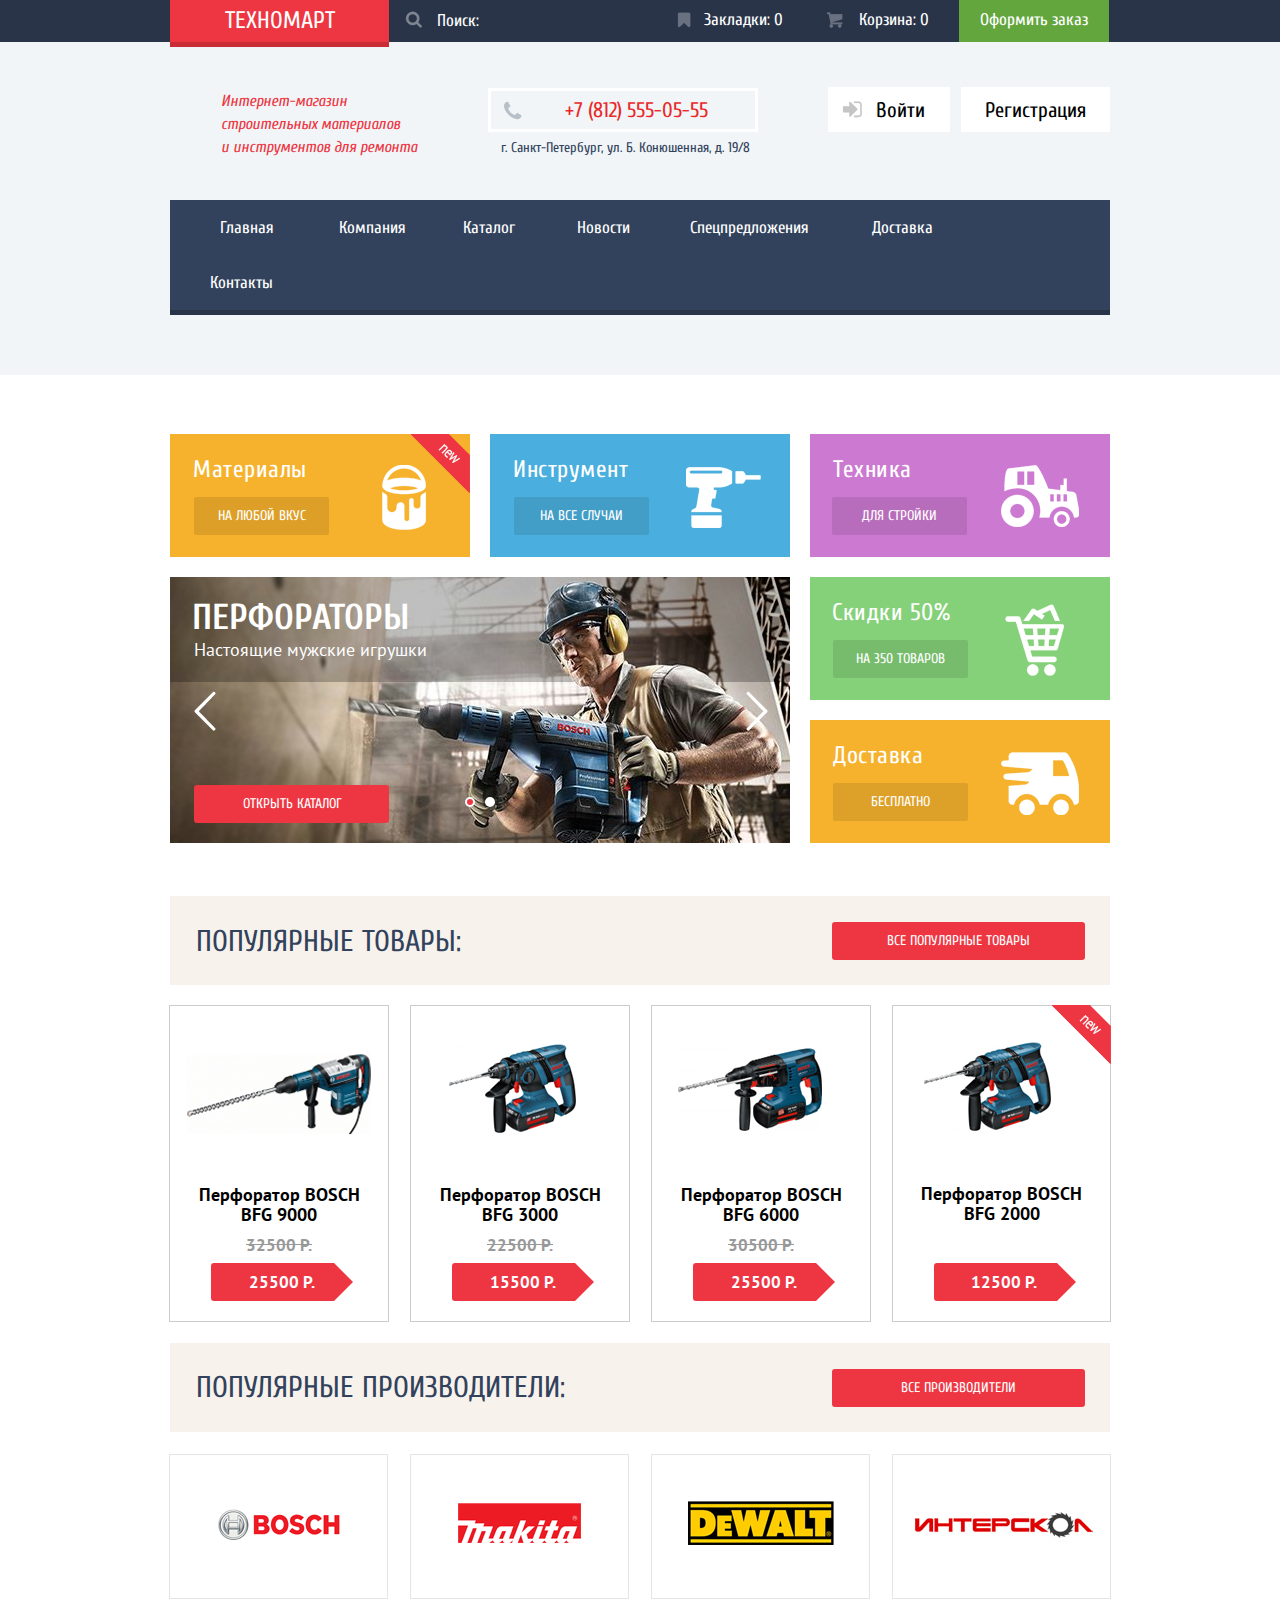
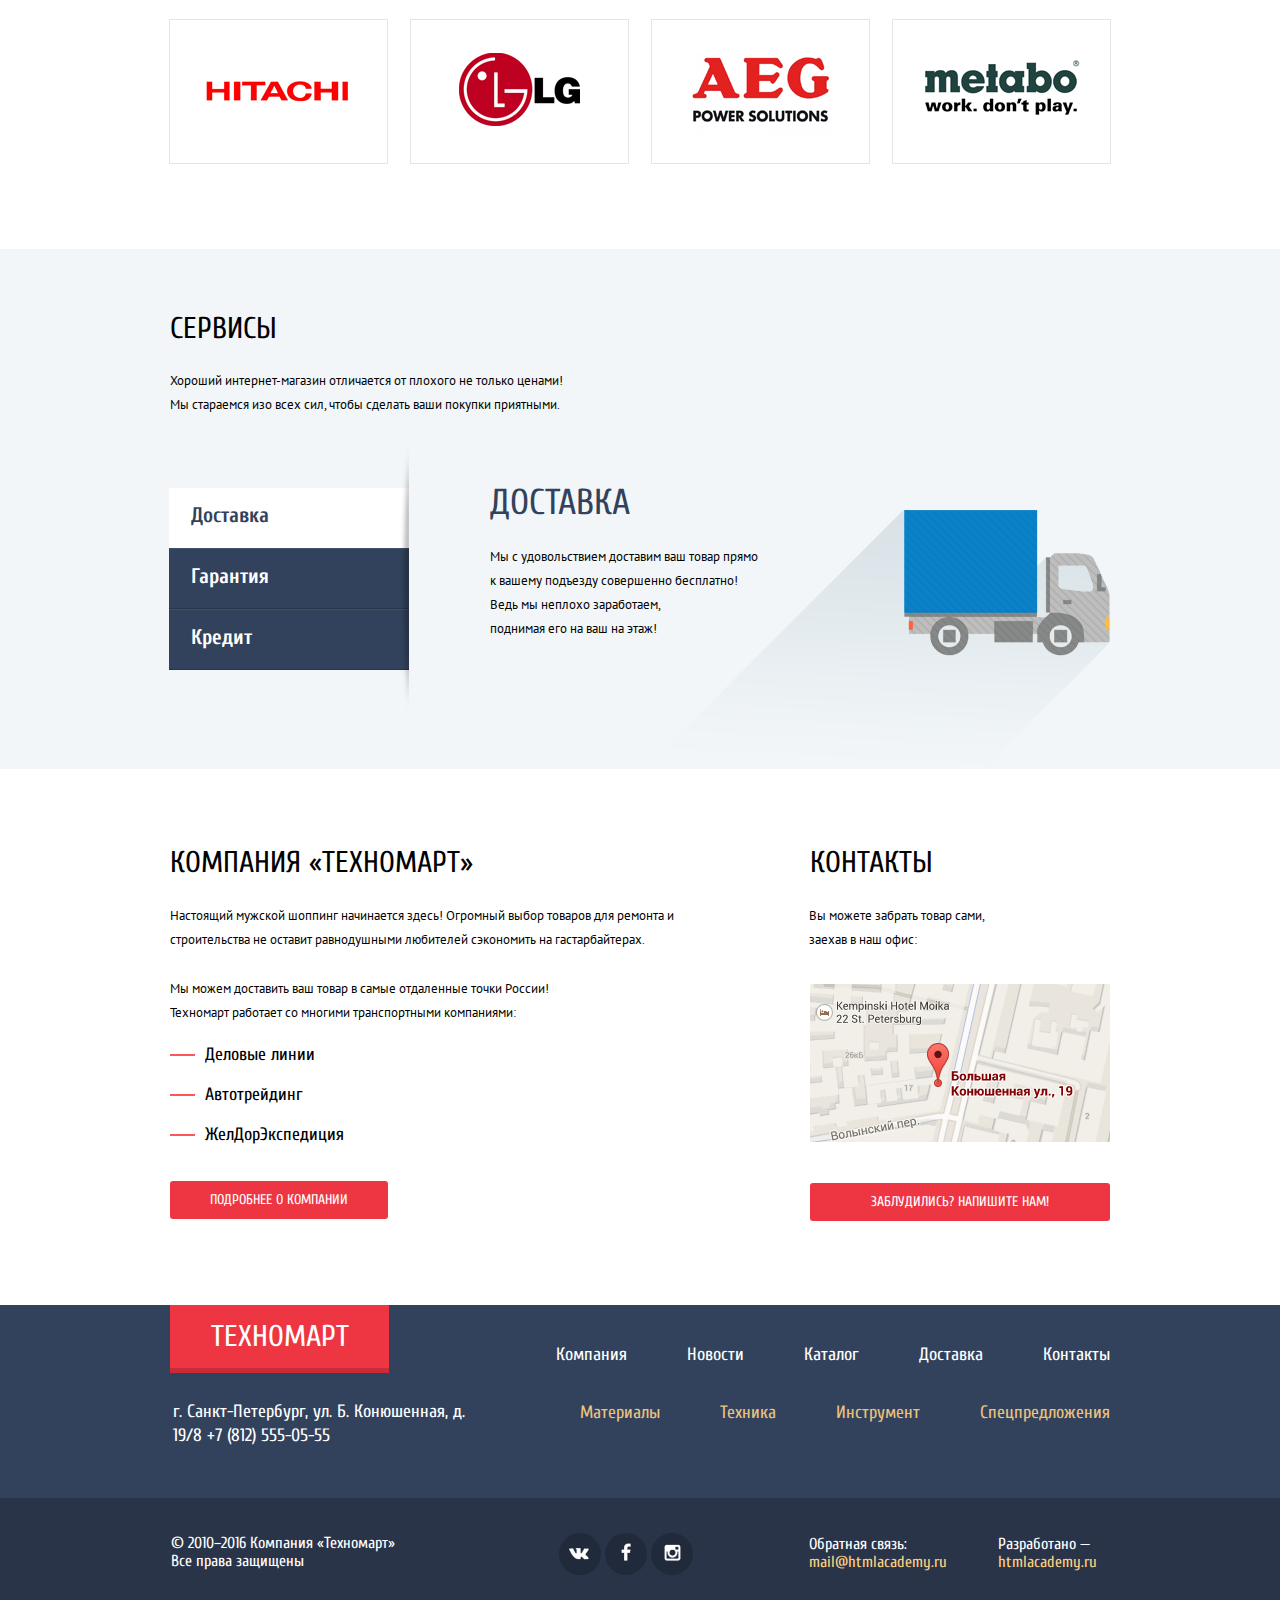
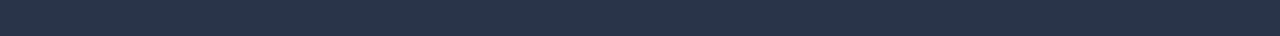
==== commit 4dc81a41: "Add files via upload" ====
--- a/index.html
+++ b/index.html
@@ -1,285 +1,396 @@
-<!DOCTYPE html>
-<html lang="ru">
-
-<head>
-  <meta charset="utf-8">
-  <meta name="viewport" content="width=device-width, inital-scale=1.0">
-  <meta name="format-detection" content="telephone=no">
-  <title>HTML Academy: Пинк</title>
-  <link rel="stylesheet" href="css/animate.css">
-  <link rel="stylesheet" href="css/style.css">
-  <script src="js/wow.min.js"></script>
-</head>
-
-<body>
-  <header class="page-header">
-    <div class="page-header__control-panel">
-      <div class="page-header__container">
-        <a class="page-header__logo" href="#">
-          <svg class="page-header__logomobile" id="Layer_01"  x="0px" y="0px" width="74.426px" height="22.859px" viewBox="0 0 74.426 22.859" enable-background="new 0 0 74.426 22.859" xml:space="preserve">
-            <g>
-              <path d="M0,1.449c0-0.708,0.58-1.288,1.256-1.288h7.18c5.087,0,8.436,2.704,8.436,7.147v0.064 c0,4.861-4.057,7.373-8.854,7.373H2.544v6.825c0,0.708-0.58,1.288-1.288,1.288C0.58,22.859,0,22.279,0,21.571V1.449z M8.114,12.428 c3.734,0,6.182-1.996,6.182-4.958V7.405c0-3.22-2.415-4.894-6.054-4.894H2.544v9.917H8.114z"/>
-              <path d="M21.729,1.288C21.729,0.58,22.308,0,22.983,0c0.709,0,1.288,0.58,1.288,1.288v20.283 c0,0.708-0.579,1.288-1.288,1.288c-0.676,0-1.255-0.58-1.255-1.288V1.288z"/>
-              <path d="M30.87,1.32c0-0.676,0.579-1.256,1.256-1.256h0.354c0.58,0,0.934,0.29,1.288,0.74l13.684,17.45V1.256 C47.451,0.58,47.998,0,48.707,0c0.676,0,1.223,0.58,1.223,1.256v20.348c0,0.676-0.482,1.191-1.158,1.191h-0.129 c-0.548,0-0.934-0.322-1.32-0.772L33.349,4.153v17.45c0,0.676-0.547,1.256-1.255,1.256c-0.677,0-1.224-0.58-1.224-1.256V1.32z"/>
-              <path d="M56.3,1.288C56.3,0.58,56.879,0,57.556,0c0.708,0,1.287,0.58,1.287,1.288v12.331L71.689,0.451 C71.979,0.193,72.269,0,72.688,0c0.676,0,1.224,0.612,1.224,1.256c0,0.354-0.161,0.644-0.419,0.901l-7.984,7.92l8.564,10.561 c0.225,0.29,0.354,0.547,0.354,0.934c0,0.676-0.579,1.288-1.287,1.288c-0.483,0-0.806-0.258-1.03-0.58l-8.403-10.463l-4.862,4.861 v4.894c0,0.708-0.579,1.288-1.287,1.288c-0.677,0-1.256-0.58-1.256-1.288V1.288z"/>
-            </g>
-          </svg>
-          <svg class="page-header__logotablet" id="Layer_02" x="0px" y="0px" width="146.3px" height="40.375px" viewBox="0 0 146.3 40.375" enable-background="new 0 0 146.3 40.375" xml:space="preserve">
-            <g>
-              <path d="M71.874,18.661c0-0.708,0.58-1.288,1.256-1.288h7.18c5.087,0,8.436,2.704,8.436,7.146v0.064 c0,4.861-4.057,7.373-8.854,7.373h-5.475v6.825c0,0.708-0.58,1.288-1.288,1.288c-0.676,0-1.256-0.58-1.256-1.288V18.661z M79.988,29.641c3.734,0,6.182-1.996,6.182-4.959v-0.063c0-3.22-2.414-4.894-6.053-4.894h-5.699v9.917H79.988L79.988,29.641z"/>
-              <path d="M93.603,18.5c0-0.708,0.579-1.288,1.255-1.288c0.709,0,1.288,0.58,1.288,1.288v20.283 c0,0.708-0.579,1.287-1.288,1.287c-0.676,0-1.255-0.579-1.255-1.287V18.5z"/>
-              <path d="M102.744,18.532c0-0.676,0.58-1.256,1.256-1.256h0.354c0.58,0,0.935,0.29,1.288,0.74l13.684,17.45V18.468 c0-0.676,0.547-1.256,1.256-1.256c0.676,0,1.224,0.58,1.224,1.256v20.349c0,0.676-0.481,1.19-1.158,1.19h-0.129c-0.548,0-0.935-0.321-1.319-0.772l-13.975-17.868v17.45c0,0.676-0.547,1.256-1.256,1.256c-0.676,0-1.223-0.58-1.223-1.256V18.532 H102.744z"/>
-              <path d="M128.173,18.5c0-0.708,0.58-1.288,1.257-1.288c0.708,0,1.286,0.58,1.286,1.288v12.331l12.848-13.168 c0.29-0.257,0.579-0.451,0.998-0.451c0.676,0,1.225,0.612,1.225,1.256c0,0.354-0.162,0.644-0.42,0.901l-7.984,7.92l8.564,10.561 c0.225,0.291,0.354,0.547,0.354,0.935c0,0.676-0.578,1.288-1.286,1.288c-0.483,0-0.806-0.258-1.03-0.58l-8.402-10.463l-4.863,4.861 v4.894c0,0.708-0.578,1.288-1.286,1.288c-0.677,0-1.257-0.58-1.257-1.288V18.5H128.173z"/>
-            </g>
-            <path d="M60.498,28.266"/>
-            <path d="M60.462,28.016c-0.002-0.009-5.175-21.365-5.175-21.365C54.926,4.303,52.694,0,46.688,0 c-0.829,0-1.5,0.671-1.5,1.5s0.671,1.5,1.5,1.5c4.856,0,5.575,3.729,5.639,4.143l4.767,19.701h-2.073 c-0.742-5.927-5.802-10.531-11.927-10.531s-11.186,4.604-11.927,10.531h-1.82c-0.741-5.927-5.802-10.531-11.927-10.531 S6.235,20.917,5.493,26.844H3.42L8.187,7.143C8.25,6.729,8.97,3,13.826,3c0.829,0,1.5-0.671,1.5-1.5S14.655,0,13.826,0 C7.82,0,5.588,4.303,5.227,6.651c0,0-5.173,21.356-5.175,21.365c-0.266,1.109,0.531,1.826,1.426,1.826 c0.012,0,0.023,0.004,0.036,0.004h3.982c0.741,5.926,5.802,10.53,11.927,10.53s11.185-4.604,11.927-10.53h1.814 c0.742,5.926,5.802,10.53,11.927,10.53s11.186-4.604,11.927-10.53H59c0.012,0,0.023-0.004,0.036-0.004 C59.931,29.842,60.728,29.125,60.462,28.016z M26.315,29.844c-0.715,4.272-4.421,7.531-8.896,7.531c-4.475,0-8.18-3.259-8.896-7.531 c-0.082-0.488-0.135-0.988-0.135-1.5s0.053-1.011,0.135-1.5c0.715-4.271,4.421-7.531,8.896-7.531c4.475,0,8.18,3.26,8.896,7.531 c0.082,0.489,0.135,0.988,0.135,1.5S26.397,29.355,26.315,29.844z M51.99,29.844c-0.716,4.272-4.421,7.531-8.896,7.531 c-4.475,0-8.181-3.259-8.896-7.531c-0.082-0.488-0.135-0.988-0.135-1.5s0.053-1.011,0.135-1.5c0.716-4.271,4.421-7.531,8.896-7.531 c4.475,0,8.181,3.26,8.896,7.531c0.082,0.489,0.135,0.988,0.135,1.5S52.072,29.355,51.99,29.844z"/>
-          </svg>
-        </a>
-        <button class="page-header__burger page-header__burger--hidden">Открыть меню</button>
-      </div>
-    </div>
-    <nav class="navigation">
-      <ul class="menu">
-        <li class="menu__item">
-          <a class="menu__link" href="index.html">Главная</a>
-        </li>
-        <li class="menu__item">
-          <a class="menu__link" href="photo.html">Фотографии</a>
-        </li>
-        <li class="menu__item">
-          <a class="menu__link" href="form.html">Конкурс</a>
-        </li>
-        <li class="menu__item">
-          <a class="menu__link" href="https://www.htmlacademy.ru">HTML Aсademy</a>
-        </li>
-      </ul>
-    </nav>
-  </header>
-  <main class="page-main">
-    <section class="main-picture">
-      <div class="main-picture__img main-picture__transparent">
-        <h1 class="main-picture__text">Взгляните на жизнь иначе!</h1>
-        <div class="main-picture__img-hand wow rollIn" data-wow-delay="0.5s" data-wow-duration="3s">
-        </div>
-      </div>
-    </section>
-    <section class="mobile-links">
-      <a class="mobile-links__downloud-app wow zoomInUp" href="https://www.apple.com/itunes/">
-        <h2>Скачать приложение</h2>
-      </a>
-      <ul>
-        <li class="mobile-links__element">
-          <a class="mobile-links__apple wow bounceInLeft" href="https://www.apple.com">
-          </a>
-        </li>
-        <li class="mobile-links__element">
-          <a class="mobile-links__android wow zoomInUp" href="https://play.google.com/store">
-          </a>
-        </li>
-        <li class="mobile-links__element">
-          <a class="mobile-links__windows wow bounceInRight" href="https://www.microsoft.com/ru-ru/store/apps">
-          </a>
-        </li>
-      </ul>
-      <p class="mobile-links__text">Доступно для iPhone, iPad, Android, Windows Phone, OSX, Windows 8</p>
-    </section>
-    <section class="slogan">
-      <div class="slogan__promo-text wow fadeIn" data-wow-duration="3s" data-wow-delay="0.5s">
-        <p class="slogan__text wow flipOutX" data-wow-deley="0.5">Устали от серости мегаполиса?</p>
-        <p class="slogan__text">Нам есть, что вам<br>предложить!</p>
-      </div>
-    </section>
-    <section class="features wow slideInUp" data-wow-offset="200">
-      <div class="features__container">
-        <div class="features__feature-first">
-          <h2 class="features__title features__title--first">Поднимает настроение</h2>
-          <p class="features__text features__text-one">Приложение позволит вам победить осеннюю хандру и депрессию буквально в несколько кликов!</p>
-        </div>
-        <div class="features__feature-second">
-          <h2 class="features__title features__title--two">Меняет мир вокруг</h2>
-          <p class="features__text features__text-two">Сделайте снимок и украстьте его смайликом или текстовой подписью, чтобы усилить&nbsp;эффект</p>
-        </div>
-        <div class="features__feature-three">
-          <h2 class="features__title features__title--three">Заводит новых друзей</h2>
-          <p class="features__text features__text-three">Ставьте лайки, комментируйте, делитесь фотографиями с друзьями и заводите новых</p>
-        </div>
-      </div>
-    </section>
-
-    <section class="rewiew">
-      <div class="rewiew__container">
-        <div class="rewiew__section">
-          <h3>Эффект на&nbsp;24 часа!</h3>
-          <div class="rewiew__text">Британские ученые провели исследования и доказали, что&nbsp;положительный эффект от&nbsp;использования приложения длится целые
-          сутки!
-          <a class="rewiew__link" href="#">Узнать больше об исследовании</a>
-          </div>
-        </div>
-      </div>
-      <div class="slider">
-        <input type="radio" id="botn-1" name="rewiew-slider" checked>
-        <input type="radio" id="botn-2" name="rewiew-slider">
-        <input type="radio" id="botn-3" name="rewiew-slider">
-        <div class="slider__slides">
-          <div class="slider__slide slider__slide--one">
-            <div class="slider__title"><h2>Николай Петров</h2>
-              <div class="slider__signature">25 лет, водитель трамвая</div>
-            </div>
-            <div class="slider__text"><p>&laquo;Это приложение перевернуло мой мир и позволило по-новому взглянуть на привычные серые вещи! А еще я познакомился
-              со своей будущей женой в комментариях к выложенной фотографии!&raquo;</p>
-            </div>
-          </div>
-          <div class="slider__slide slider__slide--two">
-            <div class="slider__title"><h2>Иван Сидоров</h2>
-              <div class="slider__signature">25 лет, водитель трамвая</div>
-            </div>
-            <div class="slider__text"><p>&laquo;Это приложение перевернуло мой мир и позволило по-новому взглянуть на привычные серые вещи! А еще я познакомился
-              со своей будущей женой в комментариях к выложенной фотографии!&raquo;</p>
-            </div>
-          </div>
-          <div class="slider__slide slider__slide--three">
-            <div class="slider__title"><h2>Михаил Иванов</h2>
-              <div class="slider__signature">25 лет, водитель трамвая</div>
-            </div>
-            <div class="slider__text"><p>&laquo;Это приложение перевернуло мой мир и позволило по-новому взглянуть на привычные серые вещи! А еще я познакомился
-              со своей будущей женой в комментариях к выложенной фотографии!&raquo;</p>
-            </div>
-          </div>
-        </div>
-        <div class="slider__controls">
-          <label for="botn-1" class="slider__circle"></label>
-          <label for="botn-2" class="slider__circle"></label>
-          <label for="botn-3" class="slider__circle"></label>
-        </div>
-      </div>
-    </section>
-    <article class="price">
-      <div class="price__slider">
-        <table class="price__table wow fadeInLeftBig" data-wow-offset="100">
-          <thead>
-            <tr class="price__title">
-              <th class="price__block price_block-transparent"></th>
-              <th class="price__block">База<span>1,99 USD</span></th>
-              <th class="price__block">Стандарт<span>3,99 USD</span></th>
-              <th class="price__block">Анлим<span>9,99 USD</span></th>
-            </tr>
-            </thead>
-            <tbody>
-              <tr class="price__string">
-                <td class="price__cell">Розовый фильтр</td>
-                <td class="price__cell">Розовый фильтр</td>
-                <td class="price__cell">Розовый фильтр</td>
-                <td class="price__cell">Розовый фильтр</td>
-              </tr>
-              <tr class="price__string">
-                <td class="price__cell">Смайлики</td>
-                <td class="price__cell">Смайлики</td>
-                <td class="price__cell">Смайлики</td>
-                <td class="price__cell">Смайлики</td>
-              </tr>
-              <tr class="price__string">
-                <td class="price__cell">Комментарии</td>
-                <td class="price__cell">Комментарии</td>
-                <td class="price__cell">Комментарии</td>
-                <td class="price__cell">Комментарии</td>
-              </tr>
-            </tbody>
-        </table>
-        <input type="radio" id="btn-1" name="price-slider">
-        <input type="radio" id="btn-2" name="price-slider" checked>
-        <input type="radio" id="btn-3" name="price-slider">
-        <div class="price__controls">
-          <label for="btn-1" class="slider__circle"></label>
-          <label for="btn-2" class="slider__circles"></label>
-          <label for="btn-3" class="slider__circle"></label>
-        </div>
-      </div>
-    </article>
-  </main>
-  <footer class="page-footer">
-      <div class="page-footer__text wow lightSpeedIn" data-wow-offset="200">
-        <h2>Остались вопросы? Свяжитесь с нами!</h2>
-      </div>
-      <div class="page-footer__wrap">
-      <div class="page-footer__block">
-        <h3>Звоните:</h3>
-        <div class="page-footer__contacts"><a class="page-footer__contact" href="#">+7 (812) 555-66-66</a></div>
-      </div>
-      <div class="page-footer__block wow fadeInLeft" data-wow-offset="100">
-        <h3>Пишите:</h3>
-        <div class="page-footer__contacts"><a class="page-footer__contact" href="mailto:mail@htmlacademy.ru">mail@htmlacademy.ru</a></div>
-      </div>
-      <div class="page-footer__block wow FadeInRight" data-wow-offset="100">
-        <h3>Приезжайте в гости:</h3>
-        <div class="page-footer__contact">
-          <p>ул. Большая Конюшенная, 19/8</p>
-        </div>
-      </div>
-    </div>
-    <div class="map">
-      <iframe src="https://www.google.com/maps/embed?pb=!1m18!1m12!1m3!1d1998.5991043651577!2d30.320894616136485!3d59.93879418187626!2m3!1f0!2f0!3f0!3m2!1i1024!2i768!4f13.1!3m3!1m2!1s0x4696310fca5ba729%3A0xea9c53d4493c879f!2z0JHQvtC70YzRiNCw0Y8g0JrQvtC90Y7RiNC10L3QvdCw0Y8g0YPQuy4sIDE5LCDQodCw0L3QutGCLdCf0LXRgtC10YDQsdGD0YDQsywgMTkxMTg2!5e0!3m2!1sru!2sru!4v1515875374168" width="320" height="200" style="border:0" allowfullscreen></iframe>
-    </div>
-    <div class="social-web social-web__version">
-      <div class="social-web__logo">
-        <a class="sosial-web__link-logo" href="index.html">
-          <svg class="social-web__tablet-svg" id="Layer_03"  x="0px" y="0px" width="146.3px" height="40.375px" viewBox="0 0 146.3 40.375" enable-background="new 0 0 146.3 40.375" xml:space="preserve">
-            <g>
-              <path d="M71.874,18.661c0-0.708,0.58-1.288,1.256-1.288h7.18c5.087,0,8.436,2.704,8.436,7.146v0.063 c0,4.86-4.057,7.373-8.854,7.373h-5.475v6.825c0,0.708-0.58,1.287-1.289,1.287c-0.676,0-1.256-0.58-1.256-1.287L71.874,18.661 L71.874,18.661z M79.988,29.641c3.734,0,6.182-1.996,6.182-4.959v-0.062c0-3.221-2.414-4.894-6.053-4.894h-5.699v9.917h5.57V29.641 z"/>
-              <path d="M93.603,18.5c0-0.708,0.579-1.288,1.255-1.288c0.709,0,1.288,0.58,1.288,1.288v20.283 c0,0.708-0.579,1.287-1.288,1.287c-0.676,0-1.255-0.579-1.255-1.287V18.5z"/>
-              <path d="M102.744,18.532c0-0.676,0.58-1.256,1.256-1.256h0.354c0.58,0,0.935,0.29,1.288,0.74l13.684,17.45V18.468 c0-0.676,0.547-1.256,1.256-1.256c0.676,0,1.225,0.58,1.225,1.256v20.349c0,0.677-0.48,1.19-1.158,1.19h-0.129 c-0.548,0-0.936-0.321-1.318-0.772l-13.976-17.867v17.449c0,0.677-0.547,1.257-1.257,1.257c-0.676,0-1.223-0.58-1.223-1.257V18.532 H102.744z"/>
-              <path d="M128.173,18.5c0-0.708,0.58-1.288,1.257-1.288c0.708,0,1.286,0.58,1.286,1.288v12.331l12.848-13.16 c0.29-0.257,0.579-0.451,0.998-0.451c0.676,0,1.225,0.612,1.225,1.256c0,0.354-0.162,0.644-0.42,0.901l-7.984,7.92l8.564,10.561 c0.225,0.291,0.354,0.547,0.354,0.936c0,0.676-0.577,1.288-1.285,1.288c-0.482,0-0.807-0.259-1.03-0.58l-8.401-10.464l-4.863,4.861 v4.895c0,0.708-0.578,1.288-1.286,1.288c-0.677,0-1.257-0.58-1.257-1.288V18.5H128.173z"/>
-            </g>
-            <path fill="#FFFFFF" d="M60.498,28.266"/>
-            <path fill="#D22856" d="M60.462,28.016c-0.002-0.009-5.175-21.365-5.175-21.365C54.926,4.303,52.694,0,46.688,0 c-0.829,0-1.5,0.671-1.5,1.5s0.671,1.5,1.5,1.5c4.856,0,5.575,3.729,5.639,4.143l4.767,19.701h-2.073 c-0.742-5.927-5.802-10.531-11.927-10.531s-11.186,4.604-11.927,10.531h-1.82c-0.741-5.927-5.802-10.531-11.927-10.531 S6.235,20.917,5.493,26.844H3.42L8.187,7.143C8.25,6.729,8.97,3,13.826,3c0.829,0,1.5-0.671,1.5-1.5S14.655,0,13.826,0 C7.82,0,5.588,4.303,5.227,6.651c0,0-5.173,21.356-5.175,21.365c-0.266,1.109,0.531,1.826,1.426,1.826 c0.012,0,0.023,0.004,0.036,0.004h3.982c0.741,5.926,5.802,10.53,11.927,10.53s11.185-4.604,11.927-10.53h1.814 c0.742,5.926,5.802,10.53,11.927,10.53s11.186-4.604,11.927-10.53H59c0.012,0,0.023-0.004,0.036-0.004 C59.931,29.842,60.728,29.125,60.462,28.016z M26.315,29.844c-0.715,4.272-4.421,7.531-8.896,7.531s-8.18-3.259-8.896-7.531 c-0.082-0.488-0.135-0.988-0.135-1.5s0.053-1.011,0.135-1.5c0.715-4.271,4.421-7.531,8.896-7.531s8.18,3.26,8.896,7.531 c0.082,0.489,0.135,0.988,0.135,1.5S26.397,29.355,26.315,29.844z M51.99,29.844c-0.716,4.272-4.421,7.531-8.896,7.531 c-4.475,0-8.181-3.259-8.896-7.531c-0.082-0.488-0.135-0.988-0.135-1.5s0.053-1.011,0.135-1.5c0.716-4.271,4.421-7.531,8.896-7.531 c4.475,0,8.181,3.26,8.896,7.531c0.082,0.489,0.135,0.988,0.135,1.5S52.072,29.355,51.99,29.844z"/>
-          </svg>
-          <svg class="social-web_desktop-svg" id="Layer_04" x="0px" y="0px" width="146.3px" height="40.375px" viewBox="0 0 146.3 40.375" enable-background="new 0 0 146.3 40.375" xml:space="preserve">
-            <g>
-              <path d="M71.874,18.661c0-0.708,0.58-1.288,1.256-1.288h7.18c5.087,0,8.436,2.704,8.436,7.146v0.063 c0,4.86-4.057,7.373-8.854,7.373h-5.475v6.825c0,0.708-0.58,1.287-1.289,1.287c-0.676,0-1.256-0.58-1.256-1.287L71.874,18.661 L71.874,18.661z M79.988,29.641c3.734,0,6.182-1.996,6.182-4.959v-0.062c0-3.221-2.414-4.894-6.053-4.894h-5.699v9.917h5.57V29.641 z"/>
-              <path d="M93.603,18.5c0-0.708,0.579-1.288,1.255-1.288c0.709,0,1.288,0.58,1.288,1.288v20.283 c0,0.708-0.579,1.287-1.288,1.287c-0.676,0-1.255-0.579-1.255-1.287V18.5z"/>
-              <path d="M102.744,18.532c0-0.676,0.58-1.256,1.256-1.256h0.354c0.58,0,0.935,0.29,1.288,0.74l13.684,17.45V18.468 c0-0.676,0.547-1.256,1.256-1.256c0.676,0,1.225,0.58,1.225,1.256v20.349c0,0.677-0.48,1.19-1.158,1.19h-0.129 c-0.548,0-0.936-0.321-1.318-0.772l-13.976-17.867v17.449c0,0.677-0.547,1.257-1.257,1.257c-0.676,0-1.223-0.58-1.223-1.257V18.532 H102.744z"/>
-              <path d="M128.173,18.5c0-0.708,0.58-1.288,1.257-1.288c0.708,0,1.286,0.58,1.286,1.288v12.331l12.848-13.168 c0.29-0.257,0.579-0.451,0.998-0.451c0.676,0,1.225,0.612,1.225,1.256c0,0.354-0.162,0.644-0.42,0.901l-7.984,7.92l8.564,10.561 c0.225,0.291,0.354,0.547,0.354,0.936c0,0.676-0.577,1.288-1.285,1.288c-0.482,0-0.807-0.259-1.03-0.58l-8.401-10.464l-4.863,4.861 v4.895c0,0.708-0.578,1.288-1.286,1.288c-0.677,0-1.257-0.58-1.257-1.288V18.5H128.173z"/>
-            </g>
-            <path fill="#D22856" d="M98.498,9.875c-2.002,0-3.623-1.623-3.623-3.624c0,2.001-1.623,3.624-3.625,3.624 c2.002,0,3.625,1.623,3.625,3.624C94.875,11.498,96.496,9.875,98.498,9.875z"/>
-            <g>
-              <path fill="#D22856" d="M43.094,19.313c0.246,0,0.489,0.014,0.73,0.033c-0.437-0.728-1.227-1.221-2.136-1.221 c-0.877,0-1.614-0.568-1.884-1.354c-0.727,0.208-1.425,0.482-2.089,0.816c0.062,0.017,0.122,0.038,0.188,0.038c1.104,0,2,0.896,2,2 c0,0.096-0.015,0.188-0.028,0.281C40.875,19.524,41.959,19.313,43.094,19.313z"/>
-              <path fill="#D22856" d="M60.462,28.016c-0.002-0.009-5.175-21.365-5.175-21.365C54.926,4.303,52.694,0,46.688,0 c-0.829,0-1.5,0.671-1.5,1.5s0.671,1.5,1.5,1.5c4.856,0,5.575,3.729,5.639,4.143l4.767,19.701h-2.073 c-0.445-3.557-2.453-6.628-5.305-8.522c-0.897,0.379-1.529,1.269-1.529,2.303c0,0.088-0.015,0.171-0.026,0.256 c1.991,1.358,3.415,3.489,3.829,5.965c0.082,0.488,0.135,0.987,0.135,1.5c0,0.512-0.053,1.012-0.135,1.5 c-0.716,4.271-4.421,7.53-8.896,7.53c-4.475,0-8.181-3.259-8.896-7.53c-0.082-0.488-0.135-0.988-0.135-1.5 c0-0.513,0.053-1.012,0.135-1.5c0.147-0.879,0.427-1.712,0.808-2.484c-1.034-0.077-1.852-0.932-1.852-1.984 c0-0.189-0.077-0.357-0.192-0.488c-0.938,1.469-1.569,3.149-1.795,4.957h-1.82c-0.741-5.927-5.802-10.531-11.927-10.531 S6.235,20.917,5.493,26.844H3.42L8.187,7.143C8.25,6.729,8.97,3,13.826,3c0.829,0,1.5-0.671,1.5-1.5S14.655,0,13.826,0 C7.82,0,5.588,4.303,5.227,6.651c0,0-5.173,21.356-5.175,21.365c-0.266,1.109,0.531,1.826,1.426,1.826 c0.012,0,0.023,0.004,0.036,0.004h3.982c0.079,0.629,0.215,1.237,0.387,1.831c0.059-0.106,0.102-0.224,0.102-0.354 c0-1.104,0.896-2,2-2c0.166,0,0.324,0.024,0.478,0.062c-0.043-0.343-0.074-0.688-0.074-1.042c0-0.512,0.053-1.011,0.135-1.5 c0.715-4.271,4.421-7.531,8.896-7.531s8.18,3.26,8.896,7.531c0.082,0.489,0.135,0.988,0.135,1.5s-0.053,1.012-0.135,1.5 c-0.715,4.272-4.421,7.531-8.896,7.531c-2.022,0-3.883-0.67-5.386-1.794c-0.35,0.302-0.8,0.491-1.299,0.491 c-0.413,0-0.749,0.336-0.749,0.748c0,0.289-0.065,0.563-0.176,0.812c2.075,1.708,4.722,2.743,7.614,2.743 c6.125,0,11.185-4.604,11.927-10.529h1.814c0.742,5.926,5.802,10.529,11.927,10.529s11.186-4.604,11.927-10.529H59 c0.012,0,0.023-0.005,0.036-0.005C59.931,29.842,60.728,29.125,60.462,28.016z"/>
-            </g>
-            <g>
-              <g>
-                <path fill="#283645" d="M50.686,16.125c-2.485,0-4.499-2.014-4.499-4.499c0,2.485-2.014,4.499-4.499,4.499 c2.485,0,4.499,2.014,4.499,4.499C46.187,18.139,48.2,16.125,50.686,16.125z"/>
-              </g>
-            </g>
-            <g>
-              <g>
-                <path fill="#283645" d="M37.904,19.626c-1.519,0-2.749-1.23-2.749-2.749c0,1.519-1.23,2.749-2.749,2.749 c1.519,0,2.749,1.229,2.749,2.749C35.155,20.855,36.386,19.626,37.904,19.626z"/>
-              </g>
-            </g>
-            <g>
-              <g>
-                <path fill="#283645" d="M10.734,34.072c-1.519,0-2.749-1.23-2.749-2.75c0,1.52-1.23,2.75-2.749,2.75 c1.519,0,2.749,1.229,2.749,2.748C7.985,35.303,9.215,34.072,10.734,34.072z"/>
-              </g>
-            </g>
-          </svg>
-        </a>
-      </div>
-      <div class="social-web__block">
-        <a class="social-web__links social-web__links--twitter" href="https://www.twitter.com"></a>
-        <a class="social-web__links social-web__links--facebook" href="https://www.facebook.com"></a>
-        <a class="social-web__links social-web__links--youtube" href="https://www.youtube.com"></a>
-      </div>
-      <div class="social-web__copyright"><span>Разработано</span>
-        <a class="social-web__brand-icon" href="https://htmlacademy.ru/intensive/adaptive">
-          <svg id="Layer_05" x="0px" y="0px" width="26.943px" height="34.09px" viewBox="0 0 26.943 34.09" enable-background="new 0 0 26.943 34.09" xml:space="preserve">
-            <path d="M13.62,0.017L13.472,0L0,1.412v24.661l13.472,8.017l13.43-7.99l0.042-0.026V1.412L13.62,0.017z M25.019,12.127L13.495,5.334 l-0.001-0.104L13.407,5.28l-0.088-0.056v0.109L1.925,12.118V3.147l11.547-1.212l11.547,1.212V12.127z M13.405,6.787L24.923,13.5 l-4.479,2.64l-7.093-4.221l-0.013,1.415l5.904,3.513l-0.86,0.507l-5.031-2.992l-0.013,1.415l3.827,2.275l-0.782,0.523l-3.032-1.787 l-0.013,1.413l1.852,1.091l-1.8,1.081L2.034,13.622L13.405,6.787z M1.925,15.127l11.411,6.791l0.015,1.044l-7.941-4.728L5.395,19.65 l7.979,4.796l0.017,1.076l-7.972-4.741l-0.013,1.415l8.021,4.821l0.045,0.026l8.143-4.872v-1.268l-0.011-0.148v-3.761l3.415-2.036 v10.02L13.472,31.85L1.925,24.979V15.127z"/>
-          </svg>
-        </a>
-      </div>
-    </div>
-    </footer>
-    <script src="js/menu.js"></script>
-    <script>
-      new WOW().init();
-    </script>
-  </body>
-
-</html>
+<!DOCTYPE html>
+<html lang="ru">
+
+<head>
+    <meta charset="utf-8">
+    <title>Техномарт-Интернет магазин строительных материалов
+    </title>
+    <link href="https://fonts.googleapis.com/css?family=Cuprum:400,400i%7CPT+Sans:400,700&amp;subset=cyrillic" rel="stylesheet">
+    <link rel="stylesheet" href="css/normalize.css">
+    <link rel="stylesheet" href="css/min.css">
+</head>
+
+<body>
+    <header class="header-dominant">
+        <div class="search-bookmarks">
+            <div class="container clearfix">
+                <a class="logo-techmart">Техномарт</a>
+                <form class="formline" action="#" method="get">
+                    <label for="search">Поиск</label>
+                    <input type="search" class="input-formline" id="search" name="search" placeholder="Поиск:">
+                </form>
+                <div class="bookmark">
+                    <a class="nav-line-links" href="#">Закладки: <span>0</span></a>
+                </div>
+                <div class="basket">
+                    <a class="nav-line-links" href="#">Корзина: <span>0</span></a>
+                </div>
+                <div class="checkout">
+                    <a class="nav-line-links" href="#">Оформить заказ</a>
+                </div>
+            </div>
+        </div>
+        <section class="header-low">
+            <div class="container clearfix">
+                <div class="header-left-block clearfix">
+                    <h1 class="header-main-title">Интернет-магазин строительных материалов<br>и инструментов для ремонта</h1>
+                    <div class="phone">+7 (812) 555-05-55
+                    </div>
+                    <div class="address">г. Санкт-Петербург, ул. Б. Конюшенная, д. 19/8
+                    </div>
+                </div>
+                <div class="user-block">
+                    <a class="enter" href="#">Войти</a>
+                    <a class="registration" href="#">Регистрация</a>
+                </div>
+            </div>
+            <div class="container clearfix">
+                <nav class="main-menu clearfix">
+                    <ul class="nav-menu">
+                        <li>
+                            <a class="header-nav">Главная</a>
+                        </li>
+                        <li>
+                            <a class="header-nav" href="#">Компания</a>
+                        </li>
+                        <li>
+                            <a class="header-nav" href="catalog.html">Каталог</a>
+                        </li>
+                        <li>
+                            <a class="header-nav" href="#">Новости</a>
+                        </li>
+                        <li>
+                            <a class="header-nav" href="#">Спецпредложения</a>
+                        </li>
+                        <li>
+                            <a class="header-nav" href="#">Доставка</a>
+                        </li>
+                        <li>
+                            <a class="header-nav" href="#">Контакты</a>
+                        </li>
+                    </ul>
+                </nav>
+            </div>
+        </section>
+    </header>
+    <main>
+        <div class="container clearfix">
+            <div class="all-promo">
+                <div class="up-promo clearfix">
+                    <div class="content-block-a">
+                        <div class="items-name">Материалы</div>
+                        <div class="badge-new">
+                        </div>
+                        <a class="color-links" href="#">На любой вкус</a>
+                    </div>
+                    <div class="content-block-b">
+                        <div class="items-name">Инструмент</div>
+                        <a class="color-links" href="#">На все случаи</a>
+                    </div>
+                    <div class="content-block-c">
+                        <div class="items-name">Техника</div>
+                        <a class="color-links" href="#">Для стройки</a>
+                    </div>
+                </div>
+                <div class="down-promo clearfix">
+                    <div class="slider">
+                        <input type="radio" id="botn-1" name="f-controls" checked>
+                        <input type="radio" id="botn-2" name="f-controls">
+                        <div class="slider-controls">
+                            <label for="botn-1"><span class="left"><img src="img/icon-left.png" width="22" height="40" alt="<"></span></label>
+                            <label for="botn-2"><span class="right"><img src="img/icon-right.png" width="22" height="40" alt=">"></span></label>
+                        </div>
+                        <div class="slides">
+                            <div class="slide">
+                                <h2 class="slide-title">Перфораторы</h2>
+                                <p class="slide-text">Наcтоящие мужские игрушки</p>
+                                <a class="open-catalog" href="catalog.html">Открыть каталог</a>
+                            </div>
+                            <div class="slide">
+                                <h2 class="slide-title">Дрели</h2>
+                                <p class="slide-text">Cоседям на радость!</p>
+                                <a class="open-catalog" href="#">Открыть каталог</a>
+                            </div>
+                        </div>
+                    </div>
+                    <div class="down-promo-right">
+                        <div class="content-block-d">
+                            <div class="items-name">Скидки 50%</div>
+                            <a class="color-links" href="#">На 350 товаров</a>
+                        </div>
+                        <div class="content-block-e">
+                            <div class="items-name">Доставка</div>
+                            <a class="color-links" href="#">Бесплатно</a>
+                        </div>
+                    </div>
+                </div>
+            </div>
+            <div class="popular-products clearfix">
+                <h2 class="main-pop-products">Популярные товары:</h2>
+                <a class="link-main-pop-products" href="#">Все популярные товары</a>
+            </div>
+            <div class="items">
+                <div class="item">
+                    <div class="actions">
+                        <a class="buy" href="#">Купить</a>
+                        <a class="buy-bookmarks" href="#">В закладки</a>
+                    </div>
+                    <div class="item-image">
+                        <img class="perforator" src="img/9000.jpg" width="184" height="164" alt="Перфоратор">
+                    </div>
+                    <div class="item-title">Перфоратор BOSCH BFG 9000
+                    </div>
+                    <div class="del">32500 Р.
+                    </div>
+                    <div class="price">25500 Р.
+                    </div>
+                </div>
+                <div class="item">
+                    <div class="actions">
+                        <a class="buy" href="#">Купить</a>
+                        <a class="buy-bookmarks" href="#">В закладки</a>
+                    </div>
+                    <div class="item-image">
+                        <img class="perforator two" src="img/3000.png" width="127" height="112" alt="Перфоратор">
+                    </div>
+                    <div class="item-title">Перфоратор BOSCH BFG 3000
+                    </div>
+                    <div class="del">22500 P.
+                    </div>
+                    <div class="price">15500 P.
+                    </div>
+                </div>
+                <div class="item">
+                    <div class="actions">
+                        <a class="buy" href="#">Купить</a>
+                        <a class="buy-bookmarks" href="#">В закладки</a>
+                    </div>
+                    <div class="item-image">
+                        <img class="perforator three" src="img/6000.jpg" width="144" height="128" alt="Перфоратор">
+                    </div>
+                    <div class="item-title">Перфоратор BOSCH BFG 6000
+                    </div>
+                    <div class="del">30500 Р.
+                    </div>
+                    <div class="price">25500 Р.
+                    </div>
+                </div>
+                <div class="item">
+                    <div class="flag flag-new">новинка
+                    </div>
+                    <div class="actions">
+                        <a class="buy" href="#">Купить</a>
+                        <a class="buy-bookmarks" href="#">В закладки</a>
+                    </div>
+                    <div class="item-image">
+                        <img class="perforator four" src="img/2000.jpg" width="127" height="112" alt="Перфоратор">
+                    </div>
+                    <div class="item-title">Перфоратор BOSCH BFG 2000
+                    </div>
+                    <div class="price">12500 Р.
+                    </div>
+                </div>
+            </div>
+        </div>
+        <div class="container clearfix">
+            <div class="popular-products brand-head clearfix">
+                <h2 class="main-pop-products">Популярные производители:</h2>
+                <a class="link-main-pop-products" href="#">Все производители</a>
+            </div>
+            <div class="brands">
+                <a class="brand-badge" href="#"><img src="img/bosch.png" width="126" height="37" alt="Bosch"></a>
+            </div>
+            <div class="brands">
+                <a class="brand-badge-2" href="#"><img src="img/Makita.png " width="123" height="40" alt="Makita"></a>
+            </div>
+            <div class="brands">
+                <a class="brand-badge-3" href="#"><img src="img/DeWALT.png " width="146" height="44" alt="DeWalt"></a>
+            </div>
+            <div class="brands">
+                <a class="brand-badge-4" href="#"><img src="img/Interskol.png" width="200" height="88" alt="Интерскол"></a>
+            </div>
+            <div class="brands">
+                <a class="brand-badge-5" href="#"><img src="img/Hitachi.png" width="169" height="31" alt="Hitachi"></a>
+            </div>
+            <div class="brands">
+                <a class="brand-badge-6" href="#"><img src="img/LG.png" width="121" height="73" alt="LG"></a>
+            </div>
+            <div class="brands">
+                <a class="brand-badge-7" href="#"><img src="img/AEG.png" width="151" height="96" alt="AEG"></a>
+            </div>
+            <div class="brands">
+                <a class="brand-badge-6" href="#"><img src="img/Metabo.png" width="204" height="69" alt="Metabo"></a>
+            </div>
+        </div>
+        <section class="services">
+            <div class="container clearfix">
+                <h3 class="h-down">Сервисы</h3>
+                <p class="pre-slider">Хороший интернет-магазин отличается от плохого не только ценами! Мы стараемся изо всех сил, чтобы сделать
+                    ваши покупки приятными.</p>
+                <div class="s-slider">
+                    <input type="radio" id="btn-1" name="controls" checked>
+                    <input type="radio" id="btn-2" name="controls">
+                    <input type="radio" id="btn-3" name="controls">
+                    <div class="s-slider-controls">
+                        <label for="btn-1">Доставка</label>
+                        <label for="btn-2">Гарантия</label>
+                        <label for="btn-3">Кредит</label>
+                    </div>
+                    <div class="s-slides">
+                        <div class="s-slide">
+                            <div class="s-slide-text">
+                                <div class="title-s-slide">Доставка
+                                </div>
+                                <p class="s-slider-text2">Мы с удовольствием доставим ваш товар прямо<br>к вашему подъезду совершенно бесплатно! Ведь
+                                    мы неплохо заработаем,<br>поднимая его на ваш на этаж!</p>
+                            </div>
+                        </div>
+                        <div class="s-slide">
+                            <div class="s-slide-text">
+                                <div class="title-s-slide">Гарантия
+                                </div>
+                                <p>Если купленный у нас товар поломается или заискрит,<br>а также в случае пожара, спровоцированного
+                                    его возгоранием, вы всегда можете быть уверены в нашей гарантии. Мы обменяем сгоревший
+                                    товар на новый.<br>Дом уж восстановите как-нибудь сами.</p>
+                            </div>
+                        </div>
+                        <div class="s-slide">
+                            <div class="s-slide-text">
+                                <div class="title-s-slide">Кредит
+                                </div>
+                                <p>Залезть в долговую яму стало проще!<br>Кредитные консультанты придут вам на помощь.</p>
+                                <a class="credit-a" href="#">Отправить заявку</a>
+                            </div>
+                        </div>
+                    </div>
+                </div>
+            </div>
+        </section>
+        <section class="maps">
+            <div class="container clearfix">
+                <div class="section-technomart">
+                    <h2 class="h-down">Компания &laquo;Техномарт&raquo;</h2>
+                    <p class="maps-text-1">Настоящий мужской шоппинг начинается здесь! Огромный выбор товаров для ремонта и строительства не оставит
+                        равнодушными любителей сэкономить на гастарбайтерах.</p>
+                    <p class="maps-text-2">Мы можем доставить ваш товар в самые отдаленные точки России! Техномарт работает со мнoгими транспортными
+                        компаниями:
+                    </p>
+                    <ul>
+                        <li class="shipping">Деловые линии</li>
+                        <li class="shipping">Автотрейдинг</li>
+                        <li class="shipping">ЖелДорЭкспедиция</li>
+                    </ul>
+                    <a class="btn" href="#">Подробнее о компании</a>
+                </div>
+                <div class="section-map">
+                    <h3 class="h-down">Контакты</h3>
+                    <p>Вы можете забрать товар сами, заехав в наш офис:</p>
+                    <a class="js-open-map" href="https://yandex.ru/maps/?um=constructor%3AYdsburg61lhmFoOM_lhjQxJUyZzLpT1c&source=constructorLink"><img src="img/map.png" width="300" height="158" alt="Карта проезда"></a>
+                    <a class="btn-feedback" href="#">Заблудились? Напишите нам!</a>
+                </div>
+            </div>
+        </section>
+    </main>
+    <footer class="main-footer">
+        <div class="blue-back">
+            <div class="container clearfix">
+                <div class="logo-low">
+                    <a class="logo-techmart">Техномарт</a>
+                </div>
+                <nav class="low-menu-1">
+                    <ul class="low-list-1">
+                        <li>
+                            <a href="#">Компания</a>
+                        </li>
+                        <li>
+                            <a href="#">Новости</a>
+                        </li>
+                        <li>
+                            <a href="catalog.html">Каталог</a>
+                        </li>
+                        <li>
+                            <a href="#">Доставка</a>
+                        </li>
+                        <li>
+                            <a href="#">Контакты</a>
+                        </li>
+                    </ul>
+                </nav>
+            </div>
+            <div class="low-nav2">
+                <div class="container clearfix">
+                    <div class="footer-contacts">г. Санкт-Петербург, ул. Б. Конюшенная, д. 19/8 +7 (812) 555-05-55
+                    </div>
+                    <nav class="low-menu-2">
+                        <ul class="low-list-2">
+                            <li>
+                                <a href="#">Материалы</a>
+                            </li>
+                            <li>
+                                <a href="#">Техника</a>
+                            </li>
+                            <li>
+                                <a href="#">Инструмент</a>
+                            </li>
+                            <li>
+                                <a href="#">Спецпредложения</a>
+                            </li>
+                        </ul>
+                    </nav>
+                </div>
+            </div>
+        </div>
+        <section class="footer-social">
+            <div class="container clearfix">
+                <div class="copyright">
+                    <p>&#169; 2010&ndash;2016 Компания &laquo;Техномарт&raquo; Все права защищены</p>
+                </div>
+                <div class="social">
+                    <a class="social-btn sprite-icon-vk" href="https://vk.com"></a>
+                    <a class="social-btn sprite-icon-facebook" href="#"></a>
+                    <a class="social-btn sprite-icon-instagramm" href="#"></a>
+                </div>
+                <div class="developer">
+                    <p>Обратная связь:</p>
+                    <a href="mailto:mail@htmlacademy.ru">mail@htmlacademy.ru</a>
+                </div>
+                <div class="developer end">
+                    <p>Разработано &mdash;</p>
+                    <a href="#">htmlacademy.ru</a>
+                </div>
+            </div>
+        </section>
+    </footer>
+    <!--модальные окна-->
+    <div class="pop-up-basket">
+        <button class="pop-up-basket-close" type="button" title="Закрыть">Закрыть</button>
+        <div class="pop-up-order">
+            <p class="pop-up-message">Товар добавлен в корзину!</p>
+        </div>
+        <a href="#" class="link-main-pop-products order">Оформить заказ</a>
+        <a href="#" class="link-main-pop-products continue">Продолжить покупки</a>
+    </div>
+    <form class="pop-up-letter" action="https://echo.htmlacademy.ru" method="post">
+        <button class="pop-up-basket-close" type="button" title="Закрыть">Закрыть</button>
+        <div class="name-field">
+            <label for="name">Ваше имя:</label>
+            <input type="text" id="name" name="name" placeholder="Представьтесь, пожалуйста" required>
+        </div>
+        <div class="email-field">
+            <label for="mail">Ваш e-mail:</label>
+            <input type="email" id="mail" name="email" placeholder="Для отправки ответа" required>
+        </div>
+        <div class="letter-text">
+            <label for="letter">Текст письма:</label>
+            <textarea id="letter" name="letter" placeholder="В свободной форме" required></textarea>
+        </div>
+        <button type="submit" class="link-main-pop-products pop-up-btn">Отправить</button>
+    </form>
+    <div class="modal-content-map">
+        <button class="pop-up-basket-close map-close" type="button" title="Закрыть">Закрыть</button>
+        <script type="text/javascript" charset="utf-8" async src="https://api-maps.yandex.ru/services/constructor/1.0/js/?sid=Ydsburg61lhmFoOM_lhjQxJUyZzLpT1c&amp;width=940&amp;height=476&amp;lang=ru_RU&amp;sourceType=constructor&amp;scroll=true"></script>
+    </div>
+    <script src="js/min.js"></script>
+</body>
+
+</html>--- a/css/min.css
+++ b/css/min.css
@@ -0,0 +1 @@
+.logo-techmart,.nav-line-links,a{text-decoration:none}.item .flag,.s-slide,.s-slides,.slide,.slides{overflow:hidden}.color-links,.logo-techmart,.slide-title{text-transform:uppercase}.color-links,.link-main-pop-products,.phone{text-align:center;box-sizing:border-box}.breadcrumbs li,.form-block li,.item-sort,.nav-menu,.shipping{list-style-type:none}body{font-size:14px;font-family:Cuprum,"PT Sans",Arial,sans-serif;color:#000;line-height:24px;font-weight:400;background:#fff;min-width:960px;margin:0}.header-dominant,.header-main-title{font-family:Cuprum,Arial,sans-serif}.header-main-title{font-size:16px;line-height:23px;color:#ee3643;font-style:italic;font-weight:lighter}.header-dominant{background:#f1f5f7}.container{width:940px;margin:auto;padding-left:10px;padding-right:10px}.search-bookmarks{background:#293449}.logo-techmart{color:#fff;background:#ee3643;font-size:24px;width:219px;text-align:center;float:left;line-height:42px;box-shadow:#ca2c37 0 5px 0 0}.logo-techmart:hover{background-color:#ca2c37;box-shadow:#9a212a 0 5px 0 0}.logo-techmart:active{background-color:#ba2732;box-shadow:#8e1e26 0 5px 0 0}.brands:hover,.item:hover{box-shadow:0 10px 25px 0 rgba(41,52,73,.5)}.formline{float:left;width:270px;background:#293449;padding-top:11px;padding-bottom:7px;position:relative}.formline::before{content:"";position:absolute;left:16px;width:17px;height:17px;background-image:url(../img/sprite.png);display:inline-block;opacity:.4;background-position:-77px -302px}.formline label{display:none}.input-formline{background:#293449;font-size:17px;font-family:Cuprum;outline:0;border:0 solid #293449;color:#fff;vertical-align:top;padding-left:48px;padding-bottom:0;padding-top:0;margin:0}.input-formline::-webkit-input-placeholder{color:#fff}.input-formline::-moz-placeholder{color:#fff}.input-formline::-ms-input-placeholder{color:#fff}.formline:hover,.formline:hover .input-formline,.input-formline :hover{background:#212a3a;border:0 #fff}.formline .input-formline:focus,.formline :focus{background:url(../img/search-red.png) 20px 12px no-repeat #fff}.formline:hover::before{content:"";opacity:1}.formline :focus{width:270px;color:#000;display:block;height:42px;margin:0;padding:0 0 0 48px;position:absolute;top:0}.basket::before,.bookmark::before{height:16px;content:""}.formline .input-formline:focus{border:0 #fff}.bookmark::before{width:14px;background-position:-77px -20px;background-image:url(../img/sprite.png);display:inline-block;position:absolute;left:18px;opacity:.3}.basket,.bookmark{position:relative;padding-top:12px;padding-bottom:14px;float:left}.bookmark:hover::before{opacity:1}.nav-line-links{font-size:17px;color:#fff;line-height:16px;display:block}.bookmark{width:105px;padding-left:45px}.basket{width:100px;padding-left:50px}.basket:hover,.bookmark:hover{background:#212a3a;color:rgba(0,0,0,.5)}.basket:active,.bookmark:active{background:#161d29;opacity:.7}.basket::before{position:absolute;left:17px;width:17px;background-image:url(../img/sprite.png);background-position:-20px -20px;display:inline-block;opacity:.3}.basket:hover::before{opacity:1}.checkout{background:#63a63e;width:150px;margin-left:0;padding-top:12px;text-align:center;float:left;padding-bottom:14px}.checkout:hover{background:#5fbb2d}.checkout:active{background:#518534;opacity:.7}.header-left-block{width:621px;float:left;padding-top:25px;margin-bottom:30px}.clearfix::after{content:"";display:table;clear:both}.user-block{float:right;width:300px;margin-top:20px}.header-low h1{float:left;width:210px;margin-top:23px;margin-left:51px}.phone{position:relative;width:270px;color:#e9292a;font-size:21px;border:3px solid #fff;margin-top:21px;margin-left:57px;margin-right:10px;padding-bottom:7px;padding-left:26px;padding-top:7px;float:left}.phone::before{content:"";position:absolute;line-height:18px;width:19px;height:19px;background:url(../img/sprite.png) -264px -191px;top:10px;left:12px}.enter::before,.enter:active::before,.enter:hover::before{width:20px;height:17px;top:14px;left:14px;content:""}.address{color:#32425c;margin-right:41px;padding-top:4px;float:right;line-height:24px}.enter,.registration{font-size:21px;margin-top:25px;line-height:18px;display:inline-block;text-decoration:none;vertical-align:top}.enter::before{position:absolute;background-position:-204px -215px;background-image:url(../img/sprite.png)}.enter:hover::before{position:absolute;background:url(../img/sprite.png) -261px -20px}.enter{color:#000;background:#fff;margin-left:18px;position:relative;padding:14px 25px 13px 48px}.enter:hover{color:#ee3643}.enter:active{color:#cacaca}.enter:active::before{position:absolute;background-position:-204px -215px;background-image:url(../img/sprite.png)}.registration{color:#000;background:#fff;text-align:center;margin-left:7px;padding:14px 24px 13px}.registration:hover{color:#ee3643}.registration:active{color:#cacaca}.header-low{background:#f1f5f7;padding-top:0;padding-bottom:60px}.main-menu{background:#32425c;margin:auto;width:940px;padding-bottom:0;padding-top:0;border-bottom:5px solid #293449}.nav-menu{margin:0;padding:0}.nav-menu li{display:inline-block;text-align:center}.header-nav{font-size:17px;color:#fff;display:block;padding:19px 0;line-height:17px}.content-block-a,.content-block-b{padding-bottom:22px;color:#fff;margin-left:0;float:left}.nav-menu li:nth-child(1){width:154px}.nav-menu li:nth-child(2){width:88px}.nav-menu li:nth-child(3){width:137px}.nav-menu li:nth-child(4){width:85px}.nav-menu li:nth-child(5){width:198px}.nav-menu li:nth-child(6){width:100px}.nav-menu li:nth-child(7){width:143px;padding-right:13px}.nav-menu li:hover{background:#293449}.nav-menu li:active{background:#1d2739;opacity:.4}.content-block-a{width:300px;background:url(../img/bucket.png) 83% 54% no-repeat #f6b22d;margin-right:20px;position:relative}.badge-new{position:absolute;background-image:url(../img/new.png);left:240px;background-repeat:no-repeat;bottom:64px;width:60px;height:59px}.content-block-b{width:300px;background:url(../img/drel.png) 87% 54% no-repeat #4aafde;font-size:24px;margin-right:10px;position:relative}.content-block-b a{background:#429dc7;margin-left:24px}.content-block-c{width:300px;float:left;color:#fff;background:url(../img/traktor.png) 86% 52% no-repeat #cc79d1;font-size:24px;margin-left:10px;position:relative;padding-bottom:22px}.content-block-d,.content-block-e{width:300px;padding-bottom:22px;float:right;font-size:24px;color:#fff;position:relative}.content-block-c a{background:#b76dbc;margin-left:22px}.content-block-d{background:url(../img/korzina.png) 81% 54% no-repeat #85d179}.content-block-d a{background:#77bc6d;margin-left:23px}.content-block-e{background:url(../img/car.png) 86% 54% no-repeat #f6b22d;margin-top:20px}.content-block-e a{background:#dda028;margin-left:23px}.content-block-d .items-name{margin-left:-1px;display:inline-block}.color-links{font-size:14px;width:135px;line-height:38px;color:#fff;text-decoration:none;background-color:rgba(0,0,0,.1);display:block;margin-left:24px;margin-top:5px;margin-bottom:0;border-radius:2px}.color-links:hover{background:rgba(0,0,0,.2)}.color-links:active{background:rgba(0,0,0,.3)}.items-name{display:inline-block;font-size:24px;color:#fff;padding-left:23px;margin-bottom:10px;padding-right:0;letter-spacing:.5px;margin-top:24px}.up-promo{padding-top:59px}.slider{position:relative;float:left;width:620px;min-height:266px}.slide{position:absolute;top:0;left:0;width:100%;height:100%}.slide-title{display:block;margin-left:22px;color:#fff;margin-bottom:0;margin-top:26px;font-family:Cuprum,Arial,sans-serif;font-size:36px;font-weight:700;line-height:30px}.open-catalog,.slide-text{color:#fff;margin-left:24px}.slide-text{display:inline-block;font-family:"PT Sans";font-size:18px;margin-top:5px;margin-bottom:0;padding-right:0}.open-catalog{display:block;width:193px;background:#ee3643;font-size:14px;padding-top:10px;text-transform:uppercase;border-radius:3px;text-align:center;margin-top:121px;padding-left:2px;line-height:18px;padding-bottom:10px}span.left,span.right{position:absolute;font-size:55px;bottom:76px;font-family:"Cuprum bold";color:#fff;text-transform:uppercase}.btn-feedback:hover,.btn:hover,.credit-a:hover,.link-main-pop-products:hover,.open-catalog:hover{background:#ca2c37}.btn-feedback:active,.btn:active,.credit-a:active,.link-main-pop-products:active,.open-catalog:active{background:#ba2732}.slider input[type=radio]{position:absolute;opacity:0}.slider-controls{position:absolute;top:220px;left:50%;width:200px;height:10px;margin-left:-100px;text-align:center;z-index:1000}.slider-controls label{display:inline-block;width:6px;min-height:6px;margin:0 3px;background:#fff;border:2px solid #fff;vertical-align:top;border-radius:50%;cursor:pointer}.slider-controls label:hover{background:#fff}#botn-1:checked~.slider-controls label[for=botn-1],#botn-2:checked~.slider-controls label[for=botn-2]{background:#ee3643}.slide:nth-child(1),.slide:nth-child(2){background-position:100% 0;background-repeat:no-repeat}.slide:nth-child(1){background-image:url(../img/man1.png)}.slide:nth-child(2){background-image:url(../img/man2.png)}.slide{display:none}span.left{left:-186px}span.right{left:366px}#botn-1:checked~.slides .slide:nth-child(1),#botn-2:checked~.slides .slide:nth-child(2){display:block}.brands,.item,.item .price,.perforator{display:inline-block}.slides{height:266px}.down-promo{margin-top:20px;margin-bottom:53px}.items{width:940px;margin:0 auto}.item{position:relative;width:218px;outline:#ccc solid 1px;margin-right:19px;font-size:18px;text-align:center;margin-bottom:22px;line-height:20px}.item:hover{outline:0}.item:nth-child(4){width:217px;margin-right:0;padding-top:0;padding-bottom:0}.item-image,.item:nth-child(4):hover{width:218px}.item-image{height:168px}.perforator{padding-top:6px;margin-top:0}.two{padding-top:27px;padding-right:15px}.three{padding-top:20px;padding-right:23px}.four{padding-top:25px;padding-right:30px}.item-image img{max-width:100%}.item .flag{position:absolute;top:-1px;right:-1px;width:60px;height:60px;text-indent:-1000px;z-index:20}.item .flag-new{background:url(../img/new.png) no-repeat}.item .actions{position:absolute;top:0;left:0;width:218px;height:88px;padding:40px 0;background-color:rgba(255,255,255,.9);z-index:10}.buy,.buy-bookmarks{display:block;width:129px;margin:0 auto 7px;padding:7px 0 7px 4px;border:3px solid #63a63e;border-bottom-color:#367315;background-color:#63a63e;color:#fff;font-size:14px;font-weight:400;font-family:Cuprum,Arial,sans-serif;line-height:18px;text-decoration:none;text-transform:uppercase;border-radius:3px}.buy::before{content:"";position:absolute;width:17px;height:16px;background-position:-20px -20px;background-image:url(../img/sprite.png);opacity:.3;top:50px;left:52px}.buy:hover{background-color:#5fbb2d;border:3px solid #5fbb2d;border-bottom-color:#367315}.buy:hover::before{opacity:1}.buy:active{background-color:#518534;border-color:#518534}.buy-bookmarks{color:#32425c;background:#fff;border-bottom-color:#63a63e}.buy-bookmarks:hover{border:3px solid #32425c}.buy-bookmarks:active{opacity:.5}.item .actions{display:none}.item:hover .actions{display:block}.item-title{padding:0 20px;margin-top:11px;margin-bottom:10px;font-size:18px;font-family:"PT Sans";font-weight:700;line-height:20px}.item .del,.item .price{font-size:17px;font-family:"PT Sans";font-weight:700}.item-title:nth-child(4){padding:0 25px;margin-top:10px;margin-bottom:46px}.item .del{min-height:20px;margin-bottom:15px;color:#999;text-decoration:line-through;padding-left:0}.item .price{position:relative;width:81px;margin:-7px auto 20px 5px;padding:10px 30px;color:#fff;background:#ee3643;border-radius:3px;cursor:pointer;text-transform:uppercase;line-height:18px}.item .price:after{content:"";position:absolute;top:0;right:-20px;width:0;height:0;border:19px solid #fff;border-left-color:#ee3643}.popular-products{width:940px;background:#f7f3ec;margin-top:0;margin-bottom:21px;padding-bottom:3px}.main-pop-products{font-size:30px;text-transform:uppercase;font-family:Cuprum,Arial,sans-serif;font-weight:lighter;float:left;margin-left:26px;padding-top:6px;line-height:30px;color:#32425c}.pre-slider,.s-slide-text{font-size:13px;font-family:"PT Sans"}.link-main-pop-products{float:right;color:#fff;width:253px;background:#ee3643;margin-right:25px;text-transform:uppercase;margin-top:26px;border-radius:3px;padding:10px 0;line-height:18px}.brand-badge-2,.brand-badge-3,.brand-badge-4,.brand-badge-5,.brands:nth-child(5){padding-left:0}.brand-head{margin-bottom:23px;padding-bottom:4px}.brands{width:217px;outline:#e5e5e5 solid 1px;margin-right:20px;margin-bottom:22px;min-height:143px;vertical-align:top}.brands:nth-child(5),.brands:nth-child(9){margin-right:0;margin-left:0}.brand-badge,.brand-badge-2,.brand-badge-3,.brand-badge-4,.brand-badge-5,.brand-badge-6,.brand-badge-7{display:block;text-align:center}.brand-badge{padding-top:24%}.brands:hover{border:none}.brands:active{background-color:#fff;border:none;opacity:.3;box-shadow:0 4px 10px 0 rgba(41,52,73,.5)}.brand-badge-2{padding-top:48px}.brand-badge-3{padding-top:46px}.brand-badge-4{padding-top:20px;padding-bottom:0}.brand-badge-5{padding-top:56px}.brand-badge-6{padding-top:33px}.brand-badge-7{padding-top:20px}.services{background:#f2f6f8;margin-top:64px}.h-down{display:inline-block;margin-top:62px}.pre-slider{display:block;margin-top:23px;margin-bottom:30px;width:400px}.s-slider{position:relative;width:940px;margin:0 auto}.s-slider input[type=radio]{position:absolute;opacity:0}.s-slider-controls{height:10px;text-align:center;z-index:100;display:block}.s-slider-controls label{display:inline-block;width:218px;margin:0;background:#32425c;cursor:pointer;color:#fff;text-align:left;vertical-align:top;border-bottom:1px solid #293449;border-top:1px solid #405069;padding:15px 0 20px 22px}#btn-1:checked~.s-slider-controls label[for=btn-1],#btn-2:checked~.s-slider-controls label[for=btn-2],#btn-3:checked~.s-slider-controls label[for=btn-3]{background:#fff;color:#32425c;border-top:1px solid transparent;border-bottom:1px solid transparent;padding-top:14px}.s-slide{position:absolute;width:100%;height:100%}.s-slide-text{width:375px;padding:5px;position:absolute;left:33.5%;top:0;margin-bottom:50px}.credit-a,.title-s-slide{text-transform:uppercase;font-family:Cuprum}.title-s-slide{font-size:36px;color:#32425c;margin-top:39px;display:inline-block}.s-slider-text2{margin-top:23px;width:275px}.s-slide:nth-child(1){background-image:url(../img/car2.png);background-repeat:no-repeat;background-position:100% 63px}.s-slide:nth-child(2),.s-slide:nth-child(3){background-repeat:no-repeat;background-position:100% 10px}.s-slide:nth-child(2){background-image:url(../img/garantiya.png)}.s-slide:nth-child(3){background-image:url(../img/kredit.png)}.s-slider-controls{position:absolute;bottom:10px;left:-1px;width:240px;margin-left:0;top:41px;font-size:21px;font-weight:700}.s-slider-controls:after{content:"";width:10px;height:272px;display:inline-block;background-image:url(../img/ten.png);position:absolute;top:-45px;right:0}#btn-1:checked~.s-slides .s-slide:nth-child(1),#btn-2:checked~.s-slides .s-slide:nth-child(2),#btn-3:checked~.s-slides .s-slide:nth-child(3),.credit-a{display:block}.social-btn,.user,.user-name{position:relative}.credit-a{color:#fff;width:195px;background:#ee3643;font-size:14px;padding-top:10px;text-decoration:none;border-radius:3px;text-align:center;line-height:18px;padding-bottom:10px}label:hover{background:#293449}.btn,.btn-feedback{color:#fff;background:#ee3643;border-radius:3px;line-height:18px;font-family:Cuprum;font-size:14px;text-transform:uppercase;text-align:center}.s-slide{display:none}.s-slides{height:322px}.btn{float:left;margin-right:0;margin-top:34px;padding:10px 40px}.btn-feedback{float:right;padding-top:10px;padding-bottom:10px;margin-top:33px;width:300px}.section-map p,.section-technomart{font-size:13px;font-family:"PT Sans"}.section-technomart{width:550px;float:left;margin-top:14px;margin-bottom:86px}.section-map{width:300px;float:right;margin-top:14px;margin-bottom:80px;margin-right:0}.maps-text-1,.section-map p{margin-top:24px;display:inline-block}.section-map p{width:180px;margin-bottom:32px;margin-left:-1px}.h-down{font-size:30px;text-transform:uppercase;font-family:Cuprum,Arial,sans-serif;font-weight:lighter;margin-bottom:5px;padding-top:6px;color:#000}.maps-text-1{width:550px;margin-bottom:0;font-size:13px;font-family:"PT Sans"}.developer p,.shipping{font-family:Cuprum}.maps-text-2{width:390px;margin-top:25px;margin-bottom:0;display:inline-block}.section-technomart ul{width:400px;margin-top:18px;margin-bottom:0;padding-left:0}.shipping{font-size:18px;margin-top:16px}.shipping::before{content:"";background:url(../img/sprite.png) -139px -215px no-repeat;width:25px;height:2px;margin-bottom:4px;margin-right:10px;display:inline-block}.blue-back{background:#32425c;margin-bottom:14px}.blue-back .logo-techmart{font-size:30px;padding:10.5px 0;float:left}.low-menu-1{float:right;margin-top:38px;padding-top:0}.low-list-1{display:inline-block;padding-left:1px;margin:0}.footer-contacts{font-size:18px;color:#fff;width:325px;float:left;margin-top:32px;margin-bottom:50px;margin-left:3px}.low-list-2{margin-top:33px;margin-bottom:0;display:inline-block;padding-left:5px}.footer-social{margin-top:-14px;background:#293449;padding-bottom:50px}.low-list-1 li{display:inline-block;margin-right:56px}.low-list-1 :nth-child(5){margin-right:0}.low-list-1 a{text-decoration:none;font-size:18px;color:#fff}.low-list-1 a:hover{text-decoration:underline;color:#fff}.low-list-1 a:active{color:#9ea5af;text-decoration:none}.low-menu-2{float:right}.low-list-2 a{text-decoration:none;font-size:18px;color:#ebc27c;display:inline-block}.copyright,.developer,.developer p{font-size:16px;line-height:18px}.low-list-2 a:hover{text-decoration:underline;color:#ebc27c}.low-list-2 a:active{color:#ad956f;text-decoration:none}.low-list-2 li{display:inline-block;margin-right:56px}.low-list-2 :nth-child(4){margin-right:0}.social{float:left;width:150px;margin-top:35px;margin-right:100px}.social-btn{display:inline-block;width:42px;height:42px;background:#212a3a;border-radius:50%;vertical-align:middle}.input-form-block[type=checkbox],.input-power[type=radio],.user-registration{display:none}.input-show,.paginator a,.user-name{vertical-align:top}.sprite-icon-vk{background:url(../img/sprite.png) -244px -287px no-repeat #212a3a}.sprite-icon-vk:hover{background:url(../img/sprite.png) -244px -287px no-repeat #ee3643}.sprite-icon-facebook{background:url(../img/sprite.png) -134px -73px no-repeat #212a3a}.sprite-icon-facebook:hover{background:url(../img/sprite.png) -134px -73px no-repeat #ee3643}.sprite-icon-instagramm{background:url(../img/sprite.png) -69px -204px no-repeat #212a3a}.sprite-icon-instagramm:hover{background:url(../img/sprite.png) -69px -204px no-repeat #ee3643}.copyright{color:#fff;margin-left:1px;float:left;width:228px;margin-top:20px;margin-right:160px}.developer{width:138px;float:left;margin-top:19px;margin-right:0;margin-left:0}.end{margin-left:51px;width:100px}.end a:hover{color:#ffd180;text-decoration:underline}.end a:active{color:#d13644;text-decoration:underline}.developer p{margin-top:18px;color:#fff;margin-bottom:0}.developer a{color:#ffd180;text-decoration:none}.developer a:hover{color:#ffd180;text-decoration:underline}.developer a:active{color:#d13644;text-decoration:none}.red{background:#ee3643}.user{background:#fff;margin-top:25px}.user-name{font-size:21px;display:inline-block;padding-left:46px;padding-top:12px;padding-bottom:10px;text-decoration:none;color:#000}.user-cabinet,.user-order{font-size:16px;text-decoration:underline}.user-name::before,.user-name:active::before,.user-name:hover::before{content:"";position:absolute;top:15px;left:12px;width:20px;height:18px}.user-name:active{color:#cacaca}.user-name::before{background:url(../img/sprite.png) -194px -302px no-repeat}.user-name:hover::before{background:url(../img/sprite.png) -134px -302px no-repeat}.user-name:active::before{background:url(../img/sprite.png) -194px -302px no-repeat}.sign-out,.sign-out:active,.sign-out:hover{position:absolute;top:15px;left:267px;width:21px;height:17px}.sign-out{background:url(../img/sprite.png) -261px -77px no-repeat}.sign-out:hover{background:url(../img/sprite.png) -262px -134px no-repeat}.sign-out:active{background:url(../img/sprite.png) -261px -77px no-repeat}.user-menu{display:inline-block;margin-left:36px;margin-top:5px}.user-order{color:#32425c;position:relative;padding-right:29px}.breadcrumbs-after::after,.user-order::after{content:"";position:absolute}.user-order::after{color:#32425c;border-radius:50%;background:#32425c;width:4px;height:4px;top:7px;left:89px}.user-cabinet{color:#32425c}.breadcrumbs li,.filter p{font-size:13px;font-family:"PT Sans"}.user-cabinet:hover,.user-order:hover{color:#ee3643}.user-cabinet:active,.user-order:active{color:#cacaca}.breadcrumbs{margin:0;padding-left:10px}.breadcrumbs li{position:relative;text-transform:uppercase;float:left;line-height:18px;padding:20px 20px 21px 13px}.house{padding-left:0;position:relative}.breadcrumbs a{display:block;color:#000}.breadcrumbs-after::after{left:-12px;width:15px;height:12px;background:url(../img/sprite.png) -200px -83px no-repeat;display:inline-block;top:22px}.breadcrumbs-1::after,.breadcrumbs-1::before,.breadcrumbs-2::after{position:absolute;width:8px;height:12px;background:url(../img/sprite.png) -264px -250px no-repeat;top:22px;display:inline-block;content:""}.breadcrumbs-1::before{left:-15px}.breadcrumbs-1::after{left:80px}.breadcrumbs-2{padding-left:6px}.breadcrumbs-2::after{left:116px}.range-controls,.range-filter{position:relative}.breadcrumbs-3{padding-left:10px}.popular-products-catalog{background:#f2f6f8;margin-bottom:23px}.filter{width:220px;float:left;background:#f7f3ec;padding-top:0;padding-bottom:0;text-transform:uppercase;margin-top:0}.filter p{padding-left:18px;margin:0;padding-bottom:7px;padding-top:7px;display:inline-block}.price-left-column{font-size:17px;font-weight:700;text-transform:uppercase;clear:both;font-family:"PT Sans";padding-top:13px;padding-bottom:19px}.range-controls{height:41px;padding-top:39px;padding-right:0;padding-left:0;margin-bottom:8px;border-radius:0 0 5px 5px;background:#f7f3ec}.bar,.scale::after{height:2px;top:38px;left:20px;position:absolute}.scale::after{content:"";background:#d7dcde;width:180px;display:inline-block}.bar{background:#00ca74;width:147px;z-index:200}.toggle{position:absolute;top:30px;left:0;width:4px;height:4px;cursor:pointer;border:8px solid #fff;border-radius:50%;background:#ababab;box-shadow:0 2px 1px 0 #cfcfcf;z-index:300}.toggle-min{left:19px}.toggle-max{left:158px}.slider-price{font-size:0;border-bottom:1px solid #e5e5e5;width:220px;padding-bottom:25px}.price-field{background:#f7f3ec;border:none;font-family:"PT Sans",Arial,sans-serif;font-size:17px;width:75px;padding:10px;text-align:center;border-radius:3px;float:left;margin-right:10px;position:relative;line-height:18px}.form-block li,.form-block-title,.input-show{font-family:"PT Sans";text-transform:uppercase}.right-field{margin-right:0;float:right}.delimiter{width:10px;height:1px;position:relative;float:left}.delimiter::before{content:"";position:absolute;left:0;top:19px;width:10px;height:1px;background-color:#444}.brand-form-block label::before,.power-label::before{content:"";top:0;left:-35px}.form-block-title{font-size:17px;font-weight:700;clear:both;padding-top:1px;padding-bottom:0;margin-left:-1px;margin-top:18px;margin-bottom:16px}.form-block label:hover{background:#fff}.brand-form-block{border-bottom:1px solid #e5e5e5;padding-bottom:7px;padding-left:0;margin-bottom:19px}.brand-form-block label{margin-left:32px;position:relative;cursor:pointer}.brand-form-block li:nth-child(5){padding-top:3px;margin-bottom:13px}.form-block li{font-size:15px;color:#000;width:160px;margin-bottom:15px}.brand-form-block label::before{position:absolute;width:27px;height:23px;background:url(../img/sprite.png) -131px -20px no-repeat}.input-form-block[type=checkbox]:checked~label::before{width:27px;height:23px;background:url(../img/sprite.png) -194px -20px no-repeat}.input-show{font-size:13px;border:1px solid #e5e5e5;background:#fff;width:140px;padding-top:9px;padding-bottom:9px;border-radius:3px;line-height:18px}.power-form-block{margin-bottom:75px;padding-left:0}.power-form-block label{position:relative;cursor:pointer;margin-left:32px}.about-title,.items-sort li,.paginator a{display:inline-block}.power-label::before{position:absolute;width:25px;height:25px;background:url(../img/sprite.png) -20px -83px no-repeat}.input-power[type=radio]:checked~label::before{width:25px;height:25px;background:url(../img/sprite.png) -85px -83px no-repeat}.right-column{float:right;background:#f7f3ec;padding-top:0;padding-bottom:0;text-transform:uppercase;width:700px;margin-top:-3px;margin-bottom:21px}.items-sort li{line-height:18px}.left-column-search-filter{float:left;width:220px;margin-top:-3px}.item-title-4,.item-title-catalog-3{margin-top:11px;font-family:"PT Sans"}.goods{float:right;width:700px}.catalog-3{margin-right:0;padding-bottom:1px;width:217px}.item-title-catalog-3{padding:0 25px;margin-bottom:44px;font-size:18px;font-weight:700}.item-title-4,.item-title-flag{font-size:18px;font-weight:700;padding:0 20px}.item-title-4{margin-bottom:10px}.item-title-flag{min-height:40px;font-family:"PT Sans";margin-top:13px;margin-bottom:8px}.about p,.item-sort,.paginator a,.word-sort{font-size:13px;font-family:"PT Sans"}.scale{padding:0}.goods .item:nth-child(4){margin-right:19px}.word-sort{margin-left:18px;margin-right:136px}.item-sort{text-transform:uppercase;text-decoration:none;color:rgba(0,0,0,.3);border-bottom:1px dotted;border-color:#ee3643;margin-right:65px;position:relative}.item-sort:hover{border-bottom:1px solid #ee3643;color:#000}.act,.item-sort:active{color:#ee3643;border-bottom:none}.items-sort{padding-left:0;margin-top:7px;margin-bottom:7px}.decor-down::before,.decor-up::before{position:absolute;top:-7px;border-style:solid;margin-right:0;content:""}.item-sort:nth-child(5),.item-sort:nth-child(6){margin-right:0}.decor-up::before{left:-23px;border-width:0 5px 10px;border-color:#ee3643 transparent}.decor-down::before{left:6px;border-width:10px 5px 0;border-color:#c6c2bd transparent}.decor-down:hover::before,.decor-up:hover::before{border-color:#000 transparent}.decor-down:active::before,.decor-up:active::before{border-color:#ee3643 transparent}.paginator{margin-top:30px;margin-bottom:61px;margin-left:-1px}.paginator a{min-width:36px;height:36px;background:#fff;border:1px solid #e5e5e5;border-radius:3px;text-align:center;line-height:38px;text-transform:uppercase;margin-right:7.3px;color:#000}.paginator .current{background:#ee3643;color:#fff;border-color:#ee3643}.paginator a:last-child{padding:0 30px 0 32px;margin-left:-2px}.paginator a:hover{border-color:#bdc6ca}.paginator a:active{border-color:#ee3643}.about{padding-bottom:57px;background:#f2f6f8}.about-title{color:#000;margin-top:61px;margin-bottom:15px}.pop-up-letter label,.pop-up-message{font-family:Cuprum}.pop-up-basket{position:fixed;top:50%;left:50%;z-index:2000;width:620px;background-color:#fff;border-top:7px solid #ee3643;border-bottom:112px solid #f1f1f1;box-shadow:0 20px 40px 0 #767d8b;display:none;transform:translate(-50%,-50%)}.pop-up-basket-close{position:absolute;top:5px;right:10px;width:22px;height:22px;font-size:0;background-color:#fff;border:0;cursor:pointer;z-index:50000}.pop-up-basket-close::after,.pop-up-basket-close::before{content:"";position:absolute;top:10px;left:2px;width:25px;height:5px;background-color:#ee3643;border-radius:0;padding-left:0}.pop-up-message::after,.pop-up-message::before{content:"";position:absolute;border-radius:50%}.pop-up-basket-close::before{transform:rotate(45deg)}.pop-up-basket-close::after{transform:rotate(-45deg)}.pop-up-message{font-size:30px;display:block;padding-top:37px;margin-bottom:77px;padding-left:50px;text-align:center;line-height:18px}.pop-up-message::before{background:#63a63e;width:66px;height:66px;top:10px;left:80px}.pop-up-message::after{background:url(../img/Shape-big.png) no-repeat;top:30px;left:95px;width:39px;height:30px}.continue,.modal-content-map,.pop-up-letter{background-color:#fff}.pop-up-order{position:relative}.continue,.order{margin:0;width:220px;position:absolute;top:200px;line-height:18px}.order{left:80px}.continue{color:#000;left:320px}.pop-up-letter{display:none;width:620px;position:fixed;top:50%;left:50%;z-index:2000;border-top:7px solid #ee3643;box-shadow:0 20px 40px 0 #747b89;transform:translate(-50%,-50%);border-bottom:112px solid #f1f1f1}.pop-up-letter label{display:block;font-size:18px;margin-top:49px;margin-bottom:10px;line-height:18px}.letter-text textarea,.pop-up-letter input{text-align:left;padding-left:15px;box-sizing:border-box;color:#999;font-family:"PT Sans";font-size:13px;line-height:18px}.pop-up-letter input{width:220px;border:2px solid #d7dcde;padding-top:8px;padding-bottom:8px;position:relative;border-radius:3px}.email-field,.name-field{margin-bottom:20px;border-radius:3px}.email-field{padding-top:0;float:right;margin-right:80px;margin-left:20px}.letter-text,.name-field{float:left;margin-left:80px}.name-field{box-sizing:border-box}.pop-up-letter label:hover{background:#fff}.letter-text textarea{width:460px;height:114px;border:2px solid #d7dcde;padding-top:7px;border-radius:3px}.letter-text{clear:both;margin-bottom:38px}.pop-up-btn{width:460px;margin-bottom:0;margin-right:90px;border:none;font-family:Cuprum;position:absolute;top:380px;left:80px;line-height:18px}.modal-content-map{width:940px;height:476;position:fixed;top:50%;left:50%;display:none;transform:translate(-50%,-50%);box-shadow:0 10px 40px 0 rgba(0,0,0,.7);z-index:500}.modal-content-show,.modal-content-show-3{display:block}.map-close{background-color:transparent}.modal-content-show-2{display:block;animation:bounce .9s}@keyframes bounce{0%{transform:translateX(-900px)}}